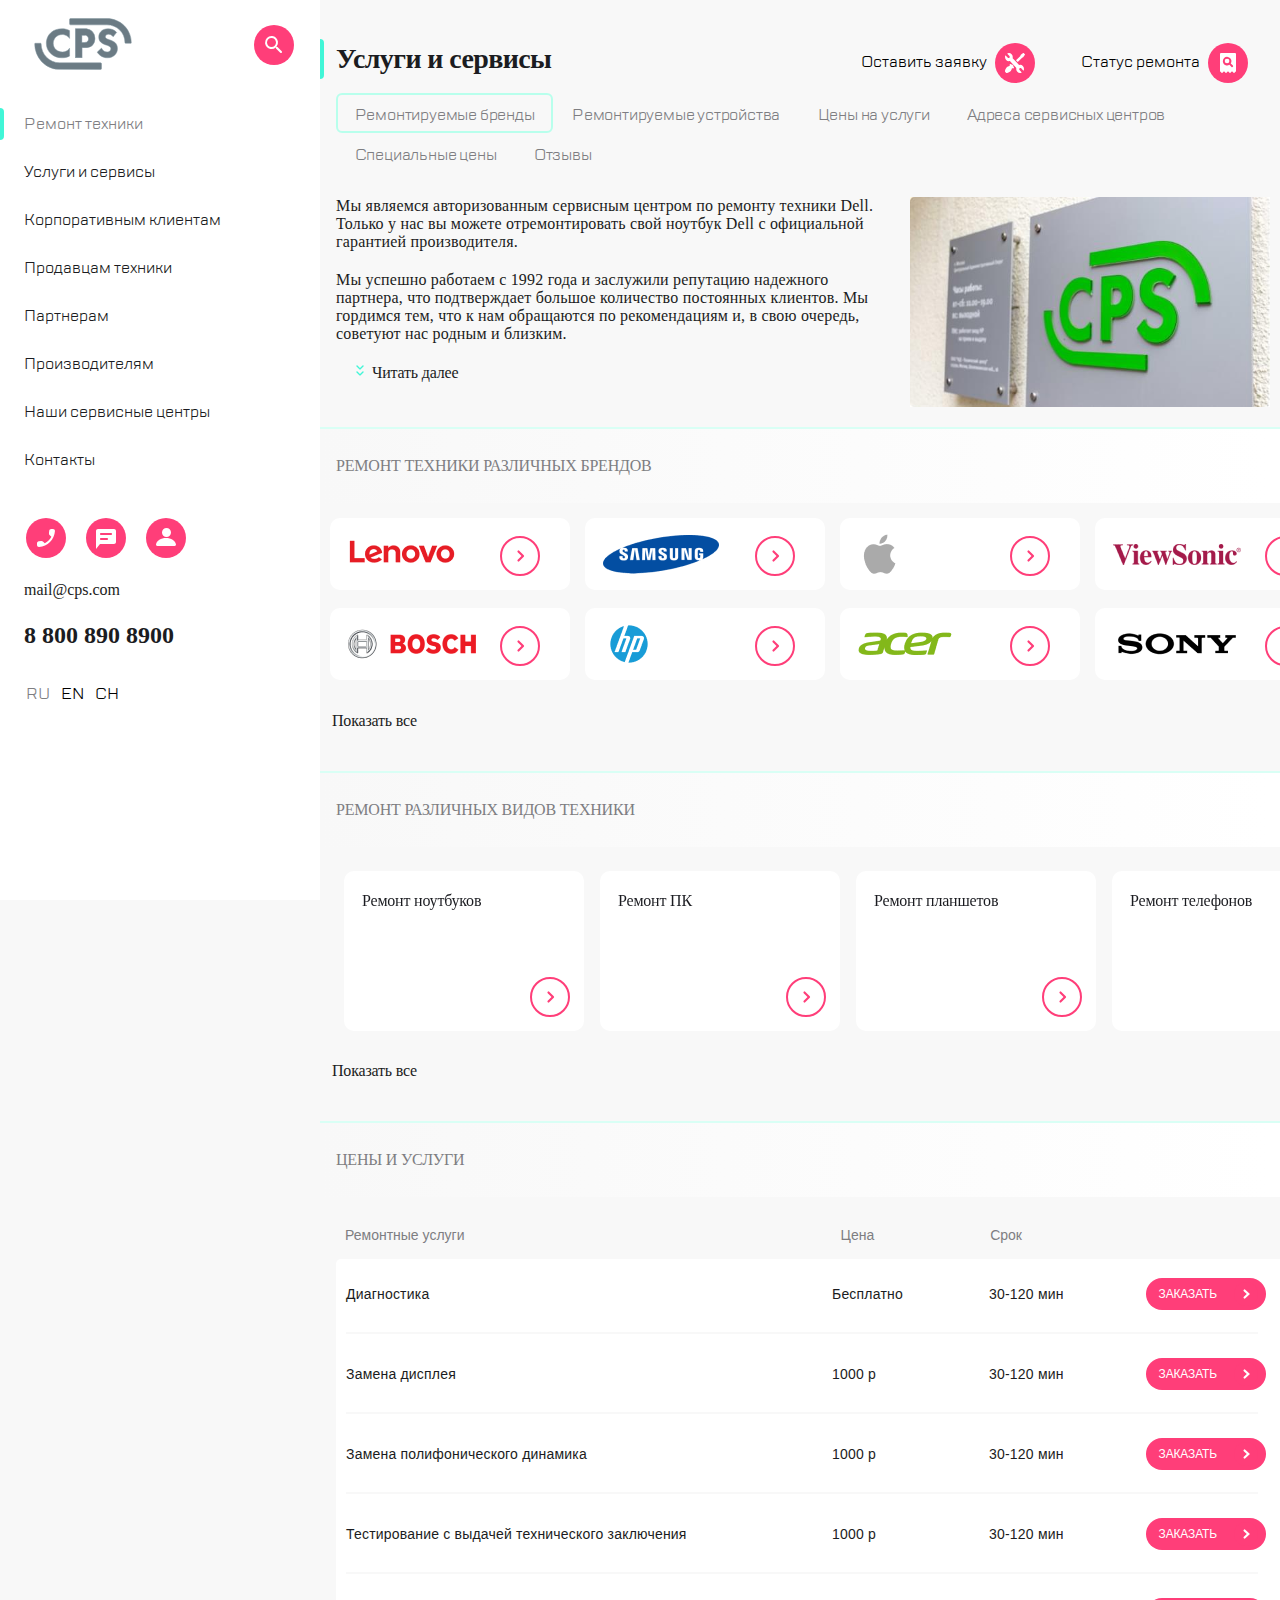
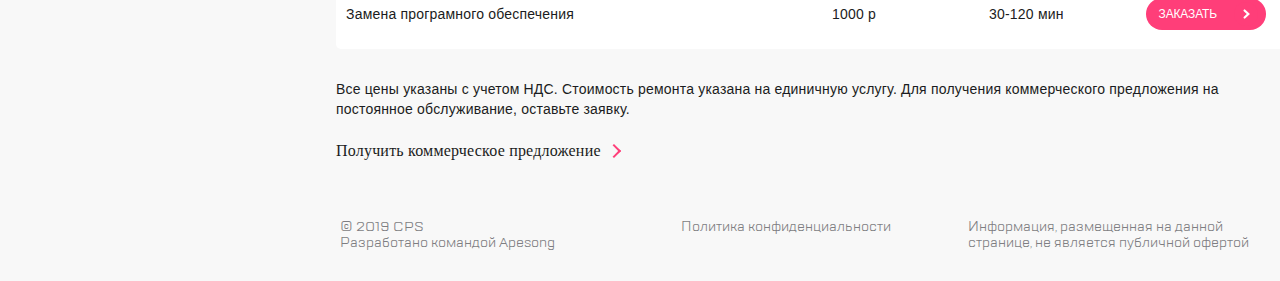
==== index.html @ bdbe5367 "Updates" ====
<!doctype html><html lang="ru"><head><meta charset="utf-8"><meta name="viewport" content="width=device-width,initial-scale=1"><meta name="keywords" content="dell, услуги, ремонт, диагностика, обслуживание, техники"><meta name="description" content="Услуги и сервисы: диагностика, ремонт техники"><link rel="icon" href="assets/Group.svg" type="image/svg+xml"><script src="https://cdn.jsdelivr.net/npm/swiper@11/swiper-bundle.min.js" defer="defer"></script><title>Услуги и сервисы</title><script defer="defer" src="main.394dd1195499c3e724dc.js"></script><link href="main.4eda3d813e7f2f672439.css" rel="stylesheet"></head><body class="body"><div class="transparent-back-BM"></div><div class="transparent-back-FB"></div><section id="burgerMenu" class="burger-menu"><nav class="menubar"><ul class="menubar__left"><li><button id="closeMenubar" class="menubar__close btn" href="#"><img src="assets/close.svg" alt="Кнопка закрыть"></button></li><li><a href="#"><img class="header__logo" src="assets/Group.svg" alt="Логотип компании"></a></li></ul><ul class="menubar__right"><li><button class="menubar__search btn" href="#"><img src="assets/search.svg" alt="Кнопка поиск"></button></li></ul></nav><nav class="nav"><ul class="nav__list"><li><a href="#" class="nav__link" alt="Ремонт техники">Ремонт техники</a></li><li><a href="#" class="nav__link" alt="Услуги и сервисы">Услуги и сервисы</a></li><li><a href="#" class="nav__link" alt="Корпоративным клиентам">Корпоративным клиентам</a></li><li><a href="#" class="nav__link" alt="Продавцам техники">Продавцам техники</a></li><li><a href="#" class="nav__link" alt="Партнерам">Партнерам</a></li><li><a href="#" class="nav__link" alt="Производителям">Производителям</a></li><li><a href="#" class="nav__link" alt="Наши сервисные центры">Наши сервисные центры</a></li><li><a href="#" class="nav__link" alt="Контакты">Контакты</a></li></ul></nav><ul class="button-contact"><li><button class="button-contact__call btn"><img src="assets/call.svg" alt="кнопка позвонить"></button></li><li><button class="button-contact__chat btn"><img src="assets/chat.svg" alt="кнопка чат"></button></li><li><button class="button-contact__profile btn"><img src="assets/profile.svg" alt="кнопка профиля"></button></li></ul><address class="contact"><a href="mailto:mail@cps.com" class="contact__email">mail@cps.com </a><a href="tel:88008908900" class="contact__phone">8 800 890 8900</a></address><div class="lang"><button class="lang__button">RU</button> <button class="lang__button">EN</button> <button class="lang__button">CH</button></div></section><header class="position"><section class="header"><nav class="header__left"><ul class="header__menu"><li><button id="openMenubar" class="button__burger btn"><img src="assets/burger.svg" alt="кнопка меню"></button></li><li><a href="#"><img class="header__logo" src="assets/Group.svg" alt="логотип компании"></a></li></ul></nav><nav class="header__right"><ul class="header__communication"><li><button class="button__call btn"><img src="assets/call.svg" alt="кнопка позвонить"></button></li><li><button class="button__chat btn"><img src="assets/chat.svg" alt="кнопка чат"></button></li><li><button class="button__profile btn"><img src="assets/profile.svg" alt="кнопка профиля"></button></li></ul><ul class="header__settings-search"><li><button class="button__repair btn"><img src="assets/repair.svg" alt="кнопка настройки"></button></li><li><button class="button__checkstatus btn"><img src="assets/checkstatus.svg" alt="кнопка поиска"></button></li></ul></nav></section></header><main><section class="services"><h1 class="services__title">Услуги и сервисы</h1><div class="services__application"><button class="services__repair btn">Оставить заявку <img src="assets/repair.svg" alt="кнопка оставить заявку"></button> <button class="services__checkstatus btn">Статус ремонта <img src="assets/checkstatus.svg" alt="кнопка Статус Ремонта"/></button></div></section><nav class="services__navigation"><ul class="services__type"><li class="services__navigation--item"><a class="services__navigation--href" href="#">Ремонтируемые бренды</a></li><li class="services__navigation--item"><a class="services__navigation--href" href="#">Ремонтируемые устройства</a></li><li class="services__navigation--item"><a class="services__navigation--href" href="#">Цены на услуги</a></li><li class="services__navigation--item"><a class="services__navigation--href" href="#">Адреса сервисных центров</a></li><li class="services__navigation--item"><a class="services__navigation--href" href="#">Специальные цены</a></li><li class="services__navigation--item"><a class="services__navigation--href" href="#">Отзывы</a></li></ul></nav><section class="content"><article class="content__text"><p class="content__text--1">Мы являемся авторизованным сервисным центром по ремонту техники Dell. Только у нас вы можете отремонтировать свой ноутбук Dell с официальной гарантией производителя.</p><p class="content__text--2">Мы успешно работаем с 1992 года и заслужили репутацию надежного партнера.</p><p class="content__text--3">Мы успешно работаем с 1992 года и заслужили репутацию надежного партнера, что подтверждает большое количество постоянных клиентов. Мы гордимся тем, что к нам обращаются по рекомендациям и, в свою очередь, советуют нас родным и близким.</p><p class="content__text--4">Наша команда состоит из высококвалифицированных специалистов, прошедших обучение в Dell и имеющих большой опыт работы с различными моделями ноутбуков. Мы используем только оригинальные запчасти и предоставляем гарантию на все виды ремонтных работ. Обратившись к нам, вы можете быть уверены в профессиональном и качественном ремонте вашего устройства.</p><button id="showBtn" class="content__button"><img class="content__button--img" src="assets/expand.svg" alt="#"><p class="content__button--text">Читать далее</p></button></article><img class="content__img" src="assets/MG_3223.jpg" width="320px" height="230px" alt="Логотип компании"></section><section class="brands mySwiper"><h2 class="section__title">Ремонт техники различных брендов</h2><ul class="swiper-wrapper brands-list"><li class="swiper-slide brands-list__item brands-1"><button class="brands__button"><img class="brands__img" src="assets/lenovo.png" alt="lenovo"></button></li><li class="swiper-slide brands-list__item brands-2"><button class="brands__button"><img class="brands__img" src="assets/samsung.png" alt="samsung"></button></li><li class="swiper-slide brands-list__item brands-3"><button class="brands__button"><img class="brands__img" src="assets/apple.png" alt="apple"></button></li><li class="swiper-slide brands-list__item brands-4"><button class="brands__button"><img class="brands__img" src="assets/vs.png" alt="ViewSonic"></button></li><li class="swiper-slide brands-list__item brands-5"><button class="brands__button"><img class="brands__img" src="assets/bosch.png" alt="bosch"></button></li><li class="swiper-slide brands-list__item brands-6"><button class="brands__button"><img class="brands__img" src="assets/xp.png" alt="xp"></button></li><li class="swiper-slide brands-list__item brands-7"><button class="brands__button"><img class="brands__img" src="assets/acer.png" alt="acer"></button></li><li class="swiper-slide brands-list__item brands-8"><button class="brands__button"><img class="brands__img" src="assets/sony.png" alt="sony"></button></li><li class="swiper-slide brands-list__item brands-9"><button class="brands__button"><img class="brands__img" src="assets/lenovo.png" alt="lenovo"></button></li><li class="swiper-slide brands-list__item brands-10"><button class="brands__button"><img class="brands__img" src="assets/samsung.png" alt="samsung"></button></li><li class="swiper-slide brands-list__item brands-11"><button class="brands__button"><img class="brands__img" src="assets/apple.png" alt="apple"></button></li></ul><div class="swiper-pagination"></div><button class="brands__show-button" id="showButton"><img class="brands__button--img" src="assets/expand.svg" alt=" "> <span class="brands__button--text">Показать все</span></button></section><section class="swiper mySwiper section-type"><h2 class="section__title">Ремонт различных видов техники</h2><ul class="swiper-wrapper section-type__container"><li class="swiper-slide section-type__botton type-1"><button class="type-button"><p class="type-button__text">Ремонт ноутбуков</p></button></li><li class="swiper-slide section-type__botton type-2"><button class="type-button"><p class="type-button__text">Ремонт ПК</p></button></li><li class="swiper-slide section-type__botton type-3"><button class="type-button"><p class="type-button__text">Ремонт планшетов</p></button></li><li class="swiper-slide section-type__botton type-4"><button class="type-button"><p class="type-button__text">Ремонт телефонов</p></button></li><li class="swiper-slide section-type__botton type-5"><button class="type-button"><p class="type-button__text">Ремонт клавиатур</p></button></li><li class="swiper-slide section-type__botton type-6"><button class="type-button"><p class="type-button__text">Ремонт джойстиков</p></button></li><li class="swiper-slide section-type__botton type-7"><button class="type-button"><p class="type-button__text">Ремонт мониторов</p></button></li><li class="swiper-slide section-type__botton type-8"><button class="type-button"><p class="type-button__text">Ремонт мышек</p></button></li><li class="swiper-slide section-type__botton type-9"><button class="type-button"><p class="type-button__text">Ремонт веб-камер</p></button></li></ul><div class="swiper-pagination"></div><button class="type-show__button" id="showButton"><img class="type-show__img" src="assets/expand.svg" alt=""/> <span class="type-show__text">Показать все</span></button></section><section class="section-price mySwiper"><h2 class="section__title">Цены и услуги</h2><ul class="section-price__hat"><li class="section-price__text">Ремонтные услуги</li><li class="section-price__text">Цена</li><li class="section-price__text">Срок</li></ul><nav class="swiper-wrapper section-price__service"><ul class="swiper-slide section-price__block"><li class="section-price__item"><span class="section-price__item--1">Ремонтные услуги</span> <span class="section-price__item--2">Диагностика</span></li><li class="section-price__item"><span class="section-price__item--1">Цена</span> <span class="section-price__item--2">Бесплатно</span></li><li class="section-price__item"><span class="section-price__item--1">Срок</span> <span class="section-price__item--2">30-120 мин</span></li><button class="section-price__button"><span class="section-price__button--text">Заказать</span> <img class="section-price__button--img" src="assets/goside.svg" alt=""></button></ul><ul class="swiper-slide section-price__block"><li class="section-price__item"><span class="section-price__item--1">Ремонтные услуги</span> <span class="section-price__item--2">Замена дисплея</span></li><li class="section-price__item"><span class="section-price__item--1">Цена</span> <span class="section-price__item--2">1000 р</span></li><li class="section-price__item"><span class="section-price__item--1">Срок</span> <span class="section-price__item--2">30-120 мин</span></li><button class="section-price__button"><span class="section-price__button--text">Заказать</span> <img class="section-price__button--img" src="assets/goside.svg" alt=""></button></ul><ul class="swiper-slide section-price__block"><li class="section-price__item"><span class="section-price__item--1">Ремонтные услуги</span> <span class="section-price__item--2">Замена полифонического динамика</span></li><li class="section-price__item"><span class="section-price__item--1">Цена</span> <span class="section-price__item--2">1000 р</span></li><li class="section-price__item"><span class="section-price__item--1">Срок</span> <span class="section-price__item--2">30-120 мин</span></li><button class="section-price__button"><span class="section-price__button--text">Заказать</span> <img class="section-price__button--img" src="assets/goside.svg" alt=""></button></ul><ul class="swiper-slide section-price__block"><li class="section-price__item"><span class="section-price__item--1">Ремонтные услуги</span> <span class="section-price__item--2">Тестирование с выдачей технического заключения</span></li><li class="section-price__item"><span class="section-price__item--1">Цена</span> <span class="section-price__item--2">1000 р</span></li><li class="section-price__item"><span class="section-price__item--1">Срок</span> <span class="section-price__item--2">30-120 мин</span></li><button class="section-price__button"><span class="section-price__button--text">Заказать</span> <img class="section-price__button--img" src="assets/goside.svg" alt=""></button></ul><ul class="swiper-slide section-price__block"><li class="section-price__item"><span class="section-price__item--1">Ремонтные услуги</span> <span class="section-price__item--2">Замена програмного обеспечения</span></li><li class="section-price__item"><span class="section-price__item--1">Цена</span> <span class="section-price__item--2">1000 р</span></li><li class="section-price__item"><span class="section-price__item--1">Срок</span> <span class="section-price__item--2">30-120 мин</span></li><button class="section-price__button"><span class="section-price__button--text">Заказать</span> <img class="section-price__button--img" src="assets/goside.svg" alt=""></button></ul></nav><ul class="section-price__information"><li><p class="section-price__information--text">Все цены указаны с учетом НДС. Стоимость ремонта указана на единичную услугу. Для получения коммерческого предложения на постоянное обслуживание, оставьте заявку.</p></li><li><a href="#" class="section-price__special">Получить коммерческое предложение</a></li></ul></section></main><footer class="footer"><ul class="footer__text"><li class="footer__text--1"><p>© 2019 CPS</p><p>Разработано командой Apesong</p></li><li class="footer__text--2"><p>Политика конфиденциальности</p></li><li class="footer__text--3"><p>Информация, размещенная на данной странице, не является публичной офертой</p></li></ul></footer><aside class="feedback"><div class="feedback__connection"><button class="feedback__connection--close btn"><img class="feedback__connection--img" src="assets/close.svg" alt="back"></button><p class="feedback__connection--text">Обратная связь</p></div><form class="feedback__form" action="#" method="post" enctype="multipart/form-data"><input class="feedback__form--name" placeholder="Имя" name="username" alt="Заполнить имя"/> <input class="feedback__form--phone" placeholder="Телефон" name="userphone" type="tel" alt="Заполнить телефон"/> <input class="feedback__form--email" placeholder="Электронная почта" name="email" type="email" alt="Заполнить электронную почту"/> <textarea class="feedback__form--message" placeholder="Сообщение" name="text" alt="Сообщение"></textarea></form><div class="feedback__send"><p class="feedback__send--text">Нажимая "отправить", вы даете согласие на <span class="feedback__send--text-pink">обработку персональных данных </span>и соглашаетесь с нашей <span class="feedback__send--text--pink">политикой конфиденциальности</span></p><button class="feedback__send--button"><p class="feedback__send--button-text">Отправить</p></button></div></aside><aside class="feedback-call"><div class="feedback-call__connection"><button class="feedback-call__close btn"><img class="feedback-call__connection--img" src="assets/close.svg" alt="back"></button><p class="feedback-call__connection--text">Заказать звонок</p></div><form class="feedback-call__form" action="#" method="post" enctype="multipart/form-data"><input class="feedback-call__form--phone" placeholder="Телефон" name="userphone" type="tel" alt="Заполнить телефон"/></form><div class="feedback-call__send"><p class="feedback-call__send--text">Нажимая "отправить", вы даете согласие на <span class="feedback-call__send--text-pink">обработку персональных данных </span>и соглашаетесь с нашей <span class="feedback-call__send--text-pink">политикой конфиденциальности</span></p><button class="feedback-call__send--button"><p class="feedback-call__send--button-text">Отправить</p></button></div></aside></body></html>
---- main.4eda3d813e7f2f672439.css ----
@import url(https://cdn.jsdelivr.net/npm/swiper@11/swiper-bundle.min.css);
/*! normalize.css v8.0.1 | MIT License | github.com/necolas/normalize.css */html{line-height:1.15;-webkit-text-size-adjust:100%}body{margin:0}main{display:block}h1{font-size:2em;margin:.67em 0}hr{box-sizing:content-box;height:0;overflow:visible}pre{font-family:monospace,monospace;font-size:1em}a{background-color:transparent}abbr[title]{border-bottom:none;text-decoration:underline;text-decoration:underline;-webkit-text-decoration:underline dotted;text-decoration:underline dotted}b,strong{font-weight:bolder}code,kbd,samp{font-family:monospace,monospace;font-size:1em}small{font-size:80%}sub,sup{font-size:75%;line-height:0;position:relative;vertical-align:baseline}sub{bottom:-0.25em}sup{top:-0.5em}img{border-style:none}button,input,optgroup,select,textarea{font-family:inherit;font-size:100%;line-height:1.15;margin:0}button,input{overflow:visible}button,select{text-transform:none}button,[type=button],[type=reset],[type=submit] button::-moz-focus-inner,[type=button]::-moz-focus-inner,[type=reset]::-moz-focus-inner,[type=submit]::-moz-focus-inner{border-style:none;padding:0}button:-moz-focusring,[type=button]:-moz-focusring,[type=reset]:-moz-focusring,[type=submit]:-moz-focusring{outline:1px dotted ButtonText}fieldset{padding:.35em .75em .625em}legend{box-sizing:border-box;color:inherit;display:table;max-width:100%;padding:0;white-space:normal}progress{vertical-align:baseline}textarea{overflow:auto}[type=checkbox],[type=radio]{box-sizing:border-box;padding:0}[type=number]::-webkit-inner-spin-button,[type=number]::-webkit-outer-spin-button{height:auto}[type=search]{outline-offset:-2px}[type=search]::-webkit-search-decoration{-webkit-appearance:none}::-webkit-file-upload-button{-webkit-appearance:button;font:inherit}details{display:block}summary{display:list-item}template{display:none}[hidden]{display:none}.swiper-pagination-bullets,.swiper-pagination-horizontal{top:180px !important}.swiper-slide{width:240px}.swiper-pagination-bullet{background-color:#ddd}.swiper-pagination-bullet-active{background-color:#b5b6bc}.swiper-horizontal{touch-action:pan-y;overflow:hidden}@media(min-width: 768px){.swiper-pagination{display:none}}@media(min-width: 1120px){.swiper-pagination{display:none}}@font-face{font-family:"TT Lakes Bold";src:local("TT Lakes Bold"),url(fonts/TTLakes-Bold.woff) format("woff"),url(fonts/TTLakes-Bold.eot) format("embedded-opentype"),url(fonts/TTLakes-Bold.ttf) format("ttf")}@font-face{font-family:"TT Lakes Regular";src:local("TT Lakes Regular"),url(fonts/TTLakes-Regular.woff) format("woff"),url(fonts/TTLakes-Regular.eot) format("embedded-opentype"),url(fonts/TTLakes-Regular.ttf) format("ttf")}@font-face{font-family:"TT Lakes Medium";src:local("TT Lakes Medium"),url(fonts/TTLakes-Medium.woff) format("woff"),url(fonts/TTLakes-Medium.eot) format("embedded-opentype"),url(fonts/TTLakes-Medium.ttf) format("ttf")}body{max-width:1440px;margin:0 auto;background-color:#f8f8f8}body button{background-color:rgba(0,0,0,0);border-color:rgba(0,0,0,0)}body main{min-width:320px;max-width:1120px}@media(min-width: 1120px){body main{margin:0 0 0 320px}}body .section__title{font-family:"TT Lakes";text-transform:uppercase;color:#7e7e82;font-size:16px;font-weight:normal;line-height:24px;letter-spacing:-0.2px;background:linear-gradient(90deg, #F8F8F8 0%, #FFFFFF 98.61%);padding:25px 16px;border-top:2px solid #d9fff5}body .btn:hover{transform:translateY(1px) translateX(-1px);transition:.15s}body .btn:active{transform:translateY(-1px) translateX(1px);transition:.15s}*{margin:0;padding:0;box-sizing:border-box;font-family:"TT Lakes Regular",sans-serif;font-style:normal;list-style-type:none;list-style:none;-webkit-text-decoration:none;text-decoration:none}.transparent-back-BM{display:none;position:fixed;width:100%;height:100%;background-color:#fff;opacity:.9;z-index:3}.transparent-back-FB{display:none;position:fixed;width:100%;height:100%;background-color:#fff;opacity:.9;z-index:5}.feedback{display:none}.feedback-call{display:none}.content__button--img.rotate{transform:rotate(180deg)}.slide-up{animation:slideUp .5s ease-in-out}@keyframes slideUp{from{opacity:0;transform:translateY(20px)}to{opacity:1;transform:translateY(0)}}.open-menu{animation:openMenu .8s ease-in-out}@keyframes openMenu{from{opacity:0}to{opacity:1}}.menu-back__open{animation:menuBackOpen .8s ease-in-out}@keyframes menuBackOpen{from{opacity:0}to{opacity:.9}}.header{display:flex;justify-content:space-between;height:88px;background-color:#fff;border-bottom:#d9fff5 1px}.header__left{display:flex;justify-content:start}.header__menu{display:flex;gap:16px;align-items:center;padding-left:16px}.header__menu::after{content:"";height:32px;border:2px #eaeaea solid}.header__logo:hover{transform:translateY(1px) translateX(-1px);transition:.15s}.header__right{display:flex;justify-content:end}.header__communication{display:none}.header__settings-search{display:flex;align-items:center;gap:16px;padding-right:16px}@media(min-width: 768px){.header__menu{padding-left:0px;gap:42px;margin-left:24px}.header__menu::after{content:"";margin-left:-160px;height:32px;border:2px #eaeaea solid}.header__right{gap:40px}.header__communication{display:flex;align-items:center;gap:16px}.header__settings-search{padding-right:24px;gap:16px;margin-right:24px}.header__settings-search::before{content:"";margin-right:20px;height:32px;border:2px #eaeaea solid}}@media(min-width: 1120px){.header{display:none}}.burger-menu{position:fixed;background-color:#fff;height:100%;overflow-y:scroll;overflow-x:hidden;scrollbar-width:none;box-shadow:16px 0px 52px 0px rgba(14,24,80,.2),-2px 0px 4px 0px rgba(69,79,126,.02);z-index:4}.menubar{display:flex;justify-content:space-between;min-width:240px;max-width:320px;padding-bottom:10px}.menubar__left{display:flex;gap:10px;margin-left:24px;padding-top:18px}.menubar__close{padding-top:5px}.menubar__right{padding-top:23px;padding-right:24px}.nav{width:320px;font-weight:500;font-size:16px;line-height:24px;color:#1b1c21;padding-top:5%}.nav__list li{padding:12px 24px}.nav__list li:first-child{background:url(assets/highlight_aside.svg) no-repeat left}.nav__list li:first-child .nav__link{color:#7e7e82}.nav__link{color:#1b1c21}.nav__link:hover{color:#7e7e82}.button-contact{display:flex;gap:16px;margin-left:24px;margin-top:10%}.contact{display:flex;flex-direction:column;font-weight:500;padding:16px 24px 0}.contact__email{font-family:"TT Lakes";font-size:16px;font-style:normal;color:#1b1c21}.contact__phone{font-family:"TT Lakes";font-size:24px;font-weight:700;font-style:normal;color:#1b1c21;line-height:32px;padding-top:20px}.lang{display:flex;gap:7px;margin-left:24px;padding-top:10%}.lang__button{font-weight:500}.lang__button:hover{color:#7e7e82}.lang__button:first-child{color:#7e7e82}@media(max-width: 1120px){.burger-menu{display:none}}@media(min-width: 1120px){.burger-menu{display:block !important;position:fixed;box-shadow:none;overflow-y:scroll;overflow-x:hidden;scrollbar-width:none}.menubar__close{display:none}}.services__title{position:relative;margin:0;color:#1b1c21;font-family:"TT Lakes";font-size:28px;font-style:normal;font-weight:700;line-height:40px;letter-spacing:-0.6px;padding:24px 16px 0 16px}.services__title::before{content:"";position:absolute;height:40px;width:4px;left:0;background-color:#41f6d7;border-radius:0px 10px 10px 0px}.services__application{display:none}.services__navigation{margin:0 16px 0 16px}.services__navigation--item{height:40px;border:2px solid rgba(0,0,0,0);white-space:nowrap}.services__navigation--item:first-child{background-color:#f8f8f8;border-radius:6px;border-color:#b8ffec}.services__navigation--href{display:inline-block;font-size:16px;font-style:normal;font-weight:500;line-height:24px;letter-spacing:-0.2px;color:#7e7e82;vertical-align:middle;background:none;border:none;cursor:pointer;padding:8px 16.67px 8px 16.67px;margin:0;flex-shrink:0;white-space:nowrap}.services__navigation--href:hover{color:#1b1c21;-webkit-text-decoration:underline;text-decoration:underline}.services__type{display:flex;overflow-x:scroll;overflow-y:hidden;padding:0;margin:0}@media(min-width: 1120px){.services{display:flex;justify-content:space-between;align-items:center;padding-top:15px;padding-bottom:8px}.services__title{margin-bottom:30px;height:40px}.services__application{display:flex;width:auto;height:40px;margin-right:30px;margin-top:25px;gap:42px}.services__type{flex-wrap:wrap;overflow-x:hidden}.services__repair,.services__checkstatus{display:flex;align-items:center;gap:8px}.services__repair:hover{transform:translateY(1px);transition:.1s;color:#7e7e82}.services__checkstatus:hover{transform:translateY(1px);transition:.1s;color:#7e7e82}.services--3{display:flex;padding-top:20px}.services__img{width:532px;height:307px}}.content{display:flex;flex-direction:column;margin-top:24px}.content__text{display:flex;flex-direction:column;margin:0px 16px 0 16px}.content__text--1,.content__text--2,.content__text--3,.content__text--4{color:#1b1c21;font-family:TT Lakes;font-style:normal;font-weight:400;line-height:18px;letter-spacing:.2px;margin:0}.content__text--2,.content__text--3,.content__text--4{display:none;padding-top:20px}.content__button{display:flex;justify-content:flex-start;align-items:center;width:140px;margin-left:10px}.content__button:hover{transform:translateY(1px);transition:.1s}.content__button--img.rotate{width:24px;height:24px;flex-shrink:0;margin:16px 8px 12px 0;transition:.5s}.content__button--text{color:#1b1c21;font-family:TT Lakes;font-size:16px;font-style:normal;font-weight:500;line-height:24px;letter-spacing:-0.2px;background:none;border:none;margin:16px 0 10px 0;cursor:pointer}.content__button--text:hover{color:#7e7e82}.content__img{display:flex;align-self:center;padding-bottom:20px}@media(min-width: 768px){.content{display:flex;flex-direction:row}.content__text--2{display:flex;padding-top:20px}.content__img{width:360px;height:230px;margin-top:0;margin-bottom:auto}}@media(min-width: 1120px){.content__text--2{display:none}.content__text--3{display:flex;padding-top:20px}}.content__img{margin-right:10px}.brands{position:relative;min-width:320px;min-height:180px;overflow-y:scroll !important;overflow-x:hidden;scrollbar-width:none}.brands-list{margin-top:20px;margin-left:10px}.brands__item{position:relative;background-color:#fff;width:240px;height:72px;border-radius:5px}.brands__button{position:relative;background-color:#fff;width:240px;height:72px;border-radius:10px}.brands__button::before{content:" ";position:absolute;background:url(assets/go.svg);background-repeat:no-repeat;padding:20px;top:16px;left:168px}.brands__button:hover{background:linear-gradient(rgb(255, 255, 255), rgb(240, 240, 240));border:.5px solid #7e7e82;transition:.15s}.brands__button:active{transform:scale(0.95);box-shadow:30px 4px 25px rgba(255,0,130,.2)}.brands__img{display:flex;padding-left:16px}.brands__img:active{transform:translateY(1px);transition:.1s}.brands__show-button{display:none}@media(min-width: 768px){.brands__title{padding:30px 24px}.brands-list{display:grid;grid-template-columns:repeat(3, 1fr);justify-items:center;grid-gap:16px;gap:16px;margin-top:15px}.brands__show-button{display:flex;width:134px;height:24px;margin-left:10px;margin-top:24px;padding-bottom:60px}.brands__show-button:hover{transform:translateY(1px);transition:.1s}.brands__button--text{color:#1b1c21;font-family:TT Lakes;font-size:16px;font-style:normal;font-weight:500;line-height:24px;letter-spacing:-0.2px;background:none;border:none;cursor:pointer}.brands__button--text:hover{color:#7e7e82}.brands-7,.brands-8,.brands-9,.brands-10,.brands-11{display:none}}@media(min-width: 1120px){.brands-list{display:grid;grid-template-columns:repeat(4, 1fr);grid-gap:16px 15px;gap:16px 15px}.brands-7,.brands-8{display:block}}.section-type{min-height:200px}.section-type__container{position:relative;gap:16px;width:240px;height:auto;margin-top:16px;margin-bottom:16px;border-radius:10px}.type-button{position:relative;background-color:#fff;width:240px;height:160px;border-radius:10px}.type-button:hover{background:linear-gradient(rgb(255, 255, 255), rgb(240, 240, 240));border:.5px solid #7e7e82;transition:.15s}.type-button:active{transform:scale(0.95);box-shadow:0 2px 25px rgba(255,0,130,.2)}.type-button__text{position:absolute;font-family:TT Lakes;color:#1b1c21;font-size:16px;line-height:24px;letter-spacing:-0.2px;top:16px;left:16px}.type-button::before{content:" ";position:absolute;background:url(assets/go.svg);background-repeat:no-repeat;padding:30px;top:104px;left:184px}.type-show__button{display:none}@media(min-width: 768px){.type-4,.type-5,.type-6,.type-7,.type-8,.type-9{display:none}.section-type__container{display:grid;grid-template-columns:repeat(3, 1fr);width:100%;margin-top:24px;margin-left:24px}.type-show__button{display:flex;width:134px;height:24px;margin-left:10px;margin-top:24px;padding-bottom:60px}.type-show__button:hover{transform:translateY(1px);transition:.1s}.type-show__text{color:#1b1c21;font-family:"TT Lakes";font-size:16px;font-style:normal;font-weight:500;line-height:24px;letter-spacing:-0.2px;background:none;border:none;cursor:pointer}.type-show__text:hover{color:#7e7e82}}@media(min-width: 1120px){.type-4{display:block}.section-type__container{display:grid;grid-template-columns:repeat(4, 1fr);width:100%;margin-top:24px;margin-left:24px}}.section-price__hat{display:none}.section-price__service{display:flex;gap:10px;margin-top:16px;margin-left:16px;margin-bottom:20px}.section-price__block{display:flex;flex-direction:column;gap:16px;background-color:#fff;width:260px;height:200px;padding:10px;border-radius:8px}.section-price__item{display:flex;flex-direction:column}.section-price__item--1{font-family:"TT Lakes",sans-serif;color:#7e7e82;font-size:14px;line-height:16px;letter-spacing:-0.15px}.section-price__item--2{font-family:"TT Lakes",sans-serif;color:#1b1c21;font-size:14px;line-height:18px;letter-spacing:.2px}.section-price__button{display:flex;justify-content:space-around;position:relative;background-color:#ff3e79;width:120px;height:32px;bottom:16px;left:90px;border-radius:20px}.section-price__button:hover{transition:.5s;transform:scale(0.95);box-shadow:0 2px 25px rgba(255,0,130,.2)}.section-price__button--text{font-family:"TT Lakes",sans-serif;text-transform:uppercase;color:#fff;font-size:12px;line-height:24px;letter-spacing:-0.15px;width:67px;padding-bottom:2px}.section-price__button--img{padding-bottom:2px}.section-price__information{padding:10px 16px}.section-price__information--text{font-family:"TT Lakes",sans-serif;color:#1b1c21;font-size:14px;line-height:20px;letter-spacing:.2px;margin-bottom:20px}.section-price__special{font-family:"TT Lakes",Bold;color:#1b1c21;font-size:16px;line-height:24px;letter-spacing:.2px}.section-price__special:hover{transition:.5s;font-size:17px;color:#7e7e82;padding-left:5px}.section-price__special:active{transition:.5s;font-size:16px;color:#7e7e82;padding-left:-5px}.section-price__special::after{content:"";display:inline-block;position:relative;border:solid #ff3e79;border-width:0 2px 2px 0;padding:4px;rotate:-45deg;left:8px}@media(min-width: 768px){.section-price__item--1{display:none}.section-price__hat{display:grid;grid-template-columns:53% 16% 15%;max-width:1090px;padding:30px 0 0 25px}.section-price__text{font-family:"TT Lakes",sans-serif;color:#7e7e82;font-size:14px;line-height:16px}.section-price__service{display:grid;grid-template-rows:repeat(5, 1fr);background:#fff;max-width:1090px;min-height:324px;border-radius:5px}.section-price__block{display:grid;grid-template-columns:50% 15% 15% 20%;width:100%;height:70px}.section-price__block ::before{content:"";position:absolute;bottom:-5px;left:10px;width:95%;height:2px;background-color:#f8f8f8}.section-price__item{display:flex;flex-direction:row;justify-content:space-between}.section-price__item--2{display:flex;border-radius:0;align-self:center}.section-price__button{position:static;align-items:end;align-self:center}}.footer{display:flex;justify-content:center;align-items:center;padding-top:30px;padding-bottom:30px}.footer__text{font-size:14px;line-height:16px;color:#7e7e82}.footer__text--1{text-align:center;max-width:218px;max-height:32px}.footer__text--2{margin-top:16px;text-align:center;max-width:214px;max-height:16px}.footer__text--3{margin-top:16px;margin-left:-45px;text-align:center;max-width:312px;max-height:32px}@media(min-width: 768px){.footer{padding-bottom:30px;margin-left:15px}.footer__text{display:flex;justify-content:space-between;gap:20px;text-align:left;width:100%}.footer__text--1{width:300px;text-align:left}.footer__text--3{text-align:left}}@media(min-width: 1120px){.footer{padding-bottom:30px;margin-left:340px}.footer__text{display:flex;justify-content:space-between;flex-wrap:wrap;gap:20px;align-items:baseline;text-align:left;width:100%}.footer__text--1{width:300px;text-align:left}.footer__text--2{text-align:left}.footer__text--2{text-align:left}}.feedback{position:fixed;width:320px;height:100%;top:0;left:auto;right:0;overflow-y:scroll;overflow-x:hidden;scrollbar-width:none;background:#fff;box-shadow:-44px 5px 41px -4px rgba(41,42,43,.2);z-index:6}.feedback__connection{margin:24px 16px}.feedback__connection--img{margin-top:10px}.feedback__connection--text{color:#1b1c21;font-family:"TT Lakes",sans-serif;font-size:28px;font-style:normal;font-weight:700;line-height:40px;letter-spacing:-0.6px;padding:24px 12px 0 12px}.feedback__connection--text::before{content:"";position:absolute;height:40px;width:4px;left:0;background-color:#41f6d7;border-radius:0px 10px 10px 0px}.feedback__form{display:flex;flex-direction:column;gap:10px;margin:16px}.feedback__form--name{width:99%;height:48px;border:1px solid #eaeaea;border-radius:10px;padding-left:10px}.feedback__form--name:hover{transition:.2s;border:2px solid #41f6d7}.feedback__form--phone{width:99%;height:48px;border:1px solid #eaeaea;border-radius:10px;padding-left:10px}.feedback__form--phone:hover{transition:.2s;border:2px solid #41f6d7}.feedback__form--email{width:99%;height:48px;border:1px solid #eaeaea;border-radius:10px;padding-left:10px}.feedback__form--email:hover{transition:.2s;border:2px solid #41f6d7}.feedback__form--message{width:99%;height:188px;border:1px solid #eaeaea;border-radius:10px;padding:10px 10px}.feedback__form--message:hover{transition:.2s;border:2px solid #41f6d7}.feedback__send{margin-left:16px;text-align:left}.feedback__send--text{padding-bottom:89px;font-family:"TT Lakes",sans-serif;size:14px;height:16px;color:#7e7e82}.feedback__send--text-pink{color:#ff3e79}.feedback__send--button{display:flex;align-items:center;margin-left:auto;margin-right:16px;background-color:#ff3e79;width:136px;height:32px;border-radius:20px}.feedback__send--button:hover{transition:.5s;transform:scale(0.95);box-shadow:0 2px 25px rgba(255,0,130,.2)}.feedback__send--button-text{font-family:"TT Lakes",sans-serif;position:relative;text-transform:uppercase;color:#fff;font-size:12px;line-height:24px;letter-spacing:-0.15px;width:67px;left:12px;top:0px}.feedback__send--button-text::after{content:"";position:absolute;border-color:#fff;border-style:solid;border-width:0em .2em .2em 0em;height:.5em;top:1.7em;left:7.8em;margin-top:-1em;transform:rotate(-45deg);width:.5em}@media(min-width: 1120px){.feedback{width:440px;height:100%}.feedback__connection{display:flex;align-items:center;margin-top:0;margin-left:-4em}.feedback__connection--close{position:fixed;width:40px;height:40px;top:10px;z-index:8}.feedback__connection--text{margin-left:65px}.feedback__connection--text::before{content:"";position:absolute;height:40px;width:4px;right:15.6em;left:auto;background-color:#41f6d7;border-radius:0px 10px 10px 0px}.feedback__form{padding-left:32px}.feedback__send{padding-left:32px}}.feedback-call{position:fixed;width:320px;height:100%;top:0;left:auto;right:0;background:#fff;box-shadow:-44px 5px 41px -4px rgba(41,42,43,.2);z-index:6}.feedback-call__connection{margin:24px 16px}.feedback-call__connection--img{margin-top:10px}.feedback-call__connection--text{color:#1b1c21;font-family:"TT Lakes",sans-serif;font-size:28px;font-style:normal;font-weight:700;line-height:40px;letter-spacing:-0.6px;padding:24px 12px 0 12px}.feedback-call__connection--text::before{content:"";position:absolute;height:40px;width:4px;left:0;background-color:#41f6d7;border-radius:0px 10px 10px 0px}.feedback-call__form{margin:16px}.feedback-call__form--phone{width:99%;height:48px;border:1px solid #eaeaea;border-radius:10px;padding-left:10px}.feedback-call__form--phone:hover{transition:.2s;border:2px solid #41f6d7}.feedback-call__send{margin-left:16px;text-align:left}.feedback-call__send--text{padding-bottom:89px;font-family:"TT Lakes",sans-serif;size:14px;height:16px;color:#7e7e82}.feedback-call__send--text-pink{color:#ff3e79}.feedback-call__send--button{display:flex;align-items:center;margin-left:auto;margin-right:16px;background-color:#ff3e79;width:136px;height:32px;border-radius:20px}.feedback-call__send--button:hover{transition:.5s;transform:scale(0.95);box-shadow:0 2px 25px rgba(255,0,130,.2)}.feedback-call__send--button-text{font-family:"TT Lakes",sans-serif;position:relative;text-transform:uppercase;color:#fff;font-size:12px;line-height:24px;letter-spacing:-0.15px;width:67px;left:12px;top:0px}.feedback-call__send--button-text::after{content:"";position:absolute;border-color:#fff;border-style:solid;border-width:0em .2em .2em 0em;height:.5em;top:1.7em;left:7.8em;margin-top:-1em;transform:rotate(-45deg);width:.5em}@media(min-width: 1120px){.feedback-call{width:440px;height:100%}.feedback-call__connection{display:flex;align-items:center;margin-top:0;margin-left:-4em}.feedback-call__connection--img{margin-top:20px;padding-right:30px}.feedback-call__connection--text::before{content:"";position:absolute;height:40px;width:4px;right:15.6em;left:auto;background-color:#41f6d7;border-radius:0px 10px 10px 0px}.feedback-call__form{padding-left:32px}.feedback-call__send{padding-left:32px}}
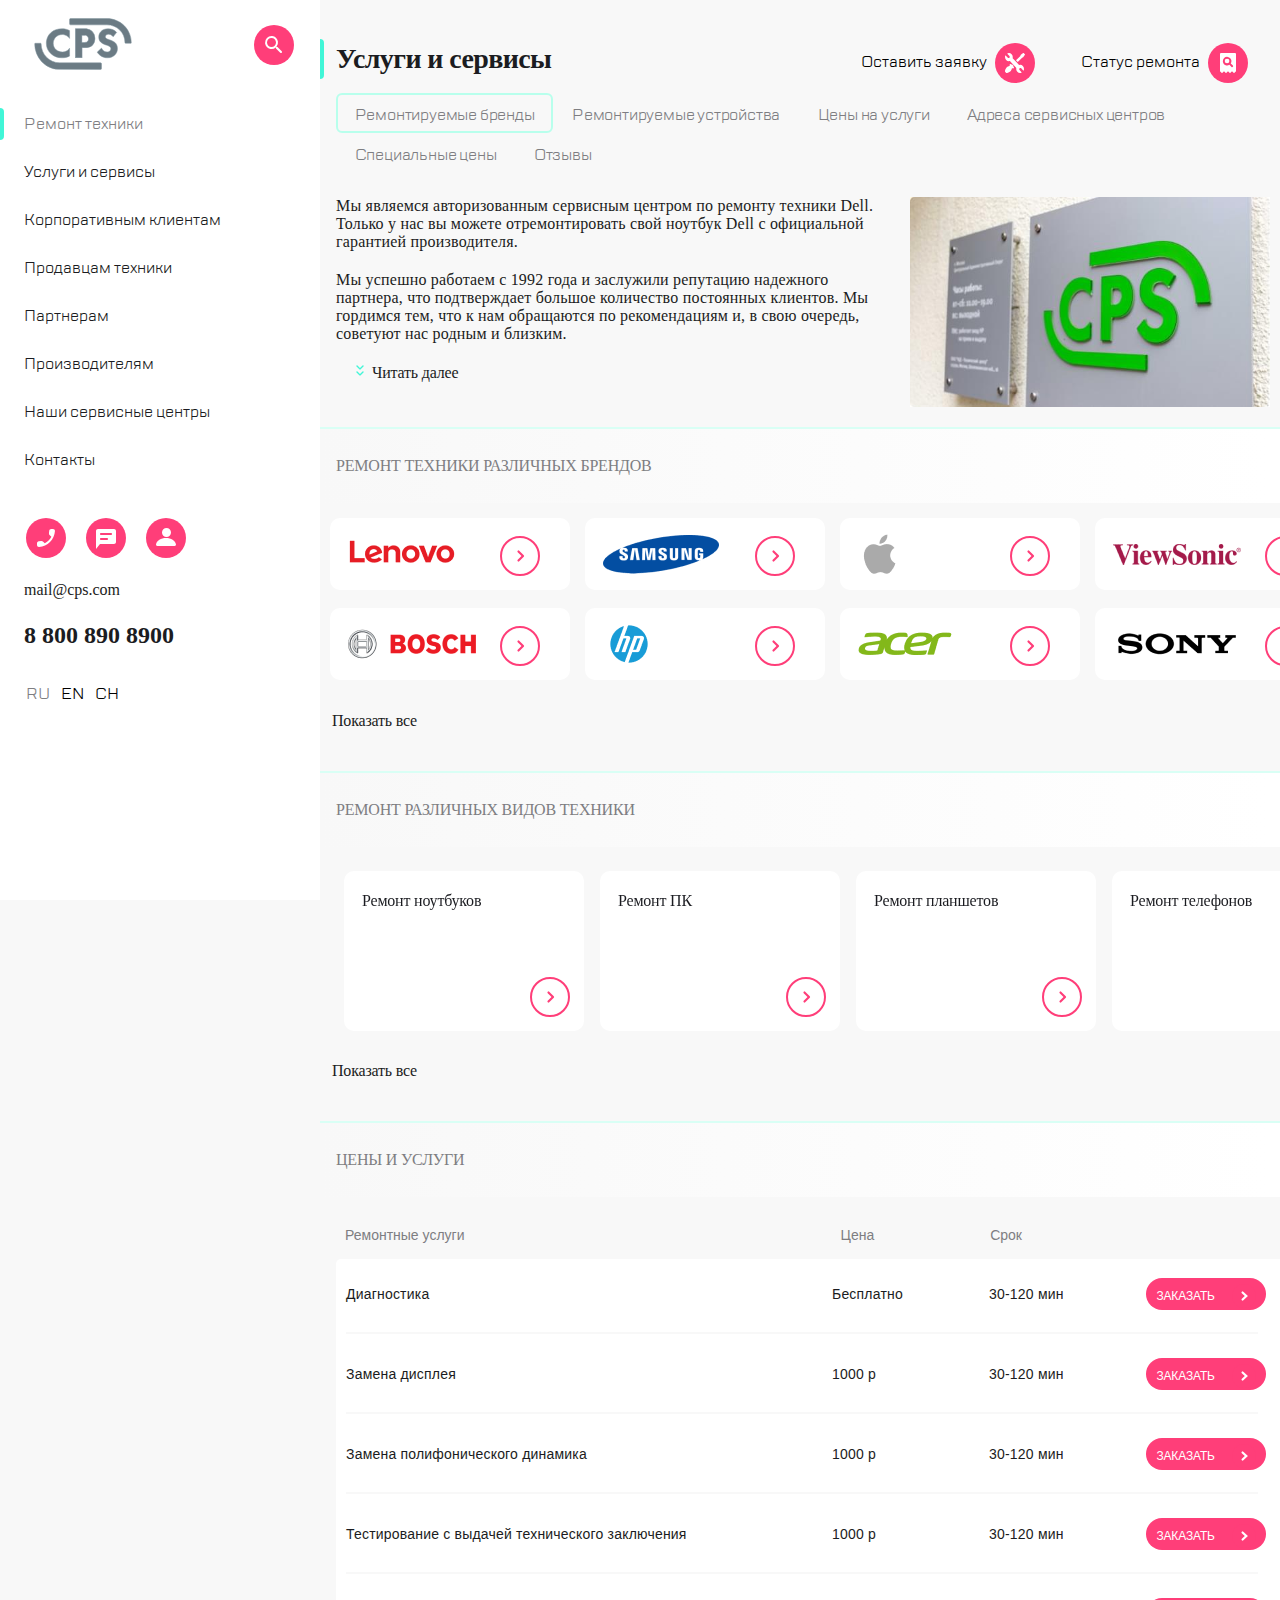
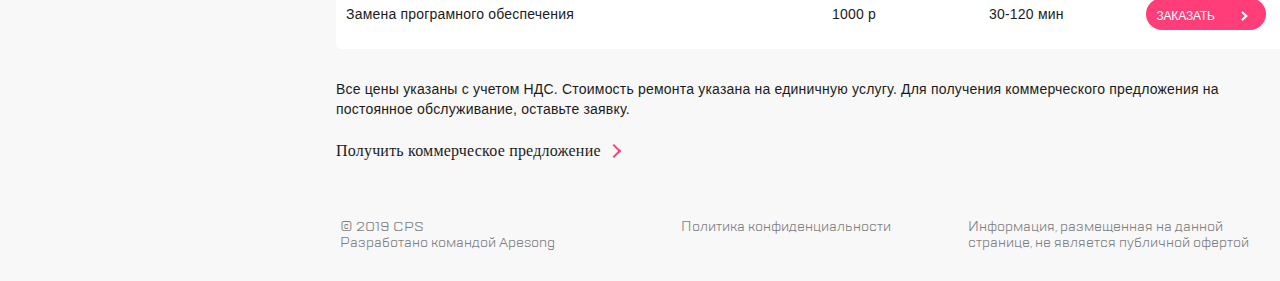
==== commit 04a34968: "Updates" ====
--- a/index.html
+++ b/index.html
@@ -1 +1 @@
-<!doctype html><html lang="ru"><head><meta charset="utf-8"><meta name="viewport" content="width=device-width,initial-scale=1"><meta name="keywords" content="dell, услуги, ремонт, диагностика, обслуживание, техники"><meta name="description" content="Услуги и сервисы: диагностика, ремонт техники"><link rel="icon" href="assets/Group.svg" type="image/svg+xml"><script src="https://cdn.jsdelivr.net/npm/swiper@11/swiper-bundle.min.js" defer="defer"></script><title>Услуги и сервисы</title><script defer="defer" src="main.394dd1195499c3e724dc.js"></script><link href="main.4eda3d813e7f2f672439.css" rel="stylesheet"></head><body class="body"><div class="transparent-back-BM"></div><div class="transparent-back-FB"></div><section id="burgerMenu" class="burger-menu"><nav class="menubar"><ul class="menubar__left"><li><button id="closeMenubar" class="menubar__close btn" href="#"><img src="assets/close.svg" alt="Кнопка закрыть"></button></li><li><a href="#"><img class="header__logo" src="assets/Group.svg" alt="Логотип компании"></a></li></ul><ul class="menubar__right"><li><button class="menubar__search btn" href="#"><img src="assets/search.svg" alt="Кнопка поиск"></button></li></ul></nav><nav class="nav"><ul class="nav__list"><li><a href="#" class="nav__link" alt="Ремонт техники">Ремонт техники</a></li><li><a href="#" class="nav__link" alt="Услуги и сервисы">Услуги и сервисы</a></li><li><a href="#" class="nav__link" alt="Корпоративным клиентам">Корпоративным клиентам</a></li><li><a href="#" class="nav__link" alt="Продавцам техники">Продавцам техники</a></li><li><a href="#" class="nav__link" alt="Партнерам">Партнерам</a></li><li><a href="#" class="nav__link" alt="Производителям">Производителям</a></li><li><a href="#" class="nav__link" alt="Наши сервисные центры">Наши сервисные центры</a></li><li><a href="#" class="nav__link" alt="Контакты">Контакты</a></li></ul></nav><ul class="button-contact"><li><button class="button-contact__call btn"><img src="assets/call.svg" alt="кнопка позвонить"></button></li><li><button class="button-contact__chat btn"><img src="assets/chat.svg" alt="кнопка чат"></button></li><li><button class="button-contact__profile btn"><img src="assets/profile.svg" alt="кнопка профиля"></button></li></ul><address class="contact"><a href="mailto:mail@cps.com" class="contact__email">mail@cps.com </a><a href="tel:88008908900" class="contact__phone">8 800 890 8900</a></address><div class="lang"><button class="lang__button">RU</button> <button class="lang__button">EN</button> <button class="lang__button">CH</button></div></section><header class="position"><section class="header"><nav class="header__left"><ul class="header__menu"><li><button id="openMenubar" class="button__burger btn"><img src="assets/burger.svg" alt="кнопка меню"></button></li><li><a href="#"><img class="header__logo" src="assets/Group.svg" alt="логотип компании"></a></li></ul></nav><nav class="header__right"><ul class="header__communication"><li><button class="button__call btn"><img src="assets/call.svg" alt="кнопка позвонить"></button></li><li><button class="button__chat btn"><img src="assets/chat.svg" alt="кнопка чат"></button></li><li><button class="button__profile btn"><img src="assets/profile.svg" alt="кнопка профиля"></button></li></ul><ul class="header__settings-search"><li><button class="button__repair btn"><img src="assets/repair.svg" alt="кнопка настройки"></button></li><li><button class="button__checkstatus btn"><img src="assets/checkstatus.svg" alt="кнопка поиска"></button></li></ul></nav></section></header><main><section class="services"><h1 class="services__title">Услуги и сервисы</h1><div class="services__application"><button class="services__repair btn">Оставить заявку <img src="assets/repair.svg" alt="кнопка оставить заявку"></button> <button class="services__checkstatus btn">Статус ремонта <img src="assets/checkstatus.svg" alt="кнопка Статус Ремонта"/></button></div></section><nav class="services__navigation"><ul class="services__type"><li class="services__navigation--item"><a class="services__navigation--href" href="#">Ремонтируемые бренды</a></li><li class="services__navigation--item"><a class="services__navigation--href" href="#">Ремонтируемые устройства</a></li><li class="services__navigation--item"><a class="services__navigation--href" href="#">Цены на услуги</a></li><li class="services__navigation--item"><a class="services__navigation--href" href="#">Адреса сервисных центров</a></li><li class="services__navigation--item"><a class="services__navigation--href" href="#">Специальные цены</a></li><li class="services__navigation--item"><a class="services__navigation--href" href="#">Отзывы</a></li></ul></nav><section class="content"><article class="content__text"><p class="content__text--1">Мы являемся авторизованным сервисным центром по ремонту техники Dell. Только у нас вы можете отремонтировать свой ноутбук Dell с официальной гарантией производителя.</p><p class="content__text--2">Мы успешно работаем с 1992 года и заслужили репутацию надежного партнера.</p><p class="content__text--3">Мы успешно работаем с 1992 года и заслужили репутацию надежного партнера, что подтверждает большое количество постоянных клиентов. Мы гордимся тем, что к нам обращаются по рекомендациям и, в свою очередь, советуют нас родным и близким.</p><p class="content__text--4">Наша команда состоит из высококвалифицированных специалистов, прошедших обучение в Dell и имеющих большой опыт работы с различными моделями ноутбуков. Мы используем только оригинальные запчасти и предоставляем гарантию на все виды ремонтных работ. Обратившись к нам, вы можете быть уверены в профессиональном и качественном ремонте вашего устройства.</p><button id="showBtn" class="content__button"><img class="content__button--img" src="assets/expand.svg" alt="#"><p class="content__button--text">Читать далее</p></button></article><img class="content__img" src="assets/MG_3223.jpg" width="320px" height="230px" alt="Логотип компании"></section><section class="brands mySwiper"><h2 class="section__title">Ремонт техники различных брендов</h2><ul class="swiper-wrapper brands-list"><li class="swiper-slide brands-list__item brands-1"><button class="brands__button"><img class="brands__img" src="assets/lenovo.png" alt="lenovo"></button></li><li class="swiper-slide brands-list__item brands-2"><button class="brands__button"><img class="brands__img" src="assets/samsung.png" alt="samsung"></button></li><li class="swiper-slide brands-list__item brands-3"><button class="brands__button"><img class="brands__img" src="assets/apple.png" alt="apple"></button></li><li class="swiper-slide brands-list__item brands-4"><button class="brands__button"><img class="brands__img" src="assets/vs.png" alt="ViewSonic"></button></li><li class="swiper-slide brands-list__item brands-5"><button class="brands__button"><img class="brands__img" src="assets/bosch.png" alt="bosch"></button></li><li class="swiper-slide brands-list__item brands-6"><button class="brands__button"><img class="brands__img" src="assets/xp.png" alt="xp"></button></li><li class="swiper-slide brands-list__item brands-7"><button class="brands__button"><img class="brands__img" src="assets/acer.png" alt="acer"></button></li><li class="swiper-slide brands-list__item brands-8"><button class="brands__button"><img class="brands__img" src="assets/sony.png" alt="sony"></button></li><li class="swiper-slide brands-list__item brands-9"><button class="brands__button"><img class="brands__img" src="assets/lenovo.png" alt="lenovo"></button></li><li class="swiper-slide brands-list__item brands-10"><button class="brands__button"><img class="brands__img" src="assets/samsung.png" alt="samsung"></button></li><li class="swiper-slide brands-list__item brands-11"><button class="brands__button"><img class="brands__img" src="assets/apple.png" alt="apple"></button></li></ul><div class="swiper-pagination"></div><button class="brands__show-button" id="showButton"><img class="brands__button--img" src="assets/expand.svg" alt=" "> <span class="brands__button--text">Показать все</span></button></section><section class="swiper mySwiper section-type"><h2 class="section__title">Ремонт различных видов техники</h2><ul class="swiper-wrapper section-type__container"><li class="swiper-slide section-type__botton type-1"><button class="type-button"><p class="type-button__text">Ремонт ноутбуков</p></button></li><li class="swiper-slide section-type__botton type-2"><button class="type-button"><p class="type-button__text">Ремонт ПК</p></button></li><li class="swiper-slide section-type__botton type-3"><button class="type-button"><p class="type-button__text">Ремонт планшетов</p></button></li><li class="swiper-slide section-type__botton type-4"><button class="type-button"><p class="type-button__text">Ремонт телефонов</p></button></li><li class="swiper-slide section-type__botton type-5"><button class="type-button"><p class="type-button__text">Ремонт клавиатур</p></button></li><li class="swiper-slide section-type__botton type-6"><button class="type-button"><p class="type-button__text">Ремонт джойстиков</p></button></li><li class="swiper-slide section-type__botton type-7"><button class="type-button"><p class="type-button__text">Ремонт мониторов</p></button></li><li class="swiper-slide section-type__botton type-8"><button class="type-button"><p class="type-button__text">Ремонт мышек</p></button></li><li class="swiper-slide section-type__botton type-9"><button class="type-button"><p class="type-button__text">Ремонт веб-камер</p></button></li></ul><div class="swiper-pagination"></div><button class="type-show__button" id="showButton"><img class="type-show__img" src="assets/expand.svg" alt=""/> <span class="type-show__text">Показать все</span></button></section><section class="section-price mySwiper"><h2 class="section__title">Цены и услуги</h2><ul class="section-price__hat"><li class="section-price__text">Ремонтные услуги</li><li class="section-price__text">Цена</li><li class="section-price__text">Срок</li></ul><nav class="swiper-wrapper section-price__service"><ul class="swiper-slide section-price__block"><li class="section-price__item"><span class="section-price__item--1">Ремонтные услуги</span> <span class="section-price__item--2">Диагностика</span></li><li class="section-price__item"><span class="section-price__item--1">Цена</span> <span class="section-price__item--2">Бесплатно</span></li><li class="section-price__item"><span class="section-price__item--1">Срок</span> <span class="section-price__item--2">30-120 мин</span></li><button class="section-price__button"><span class="section-price__button--text">Заказать</span> <img class="section-price__button--img" src="assets/goside.svg" alt=""></button></ul><ul class="swiper-slide section-price__block"><li class="section-price__item"><span class="section-price__item--1">Ремонтные услуги</span> <span class="section-price__item--2">Замена дисплея</span></li><li class="section-price__item"><span class="section-price__item--1">Цена</span> <span class="section-price__item--2">1000 р</span></li><li class="section-price__item"><span class="section-price__item--1">Срок</span> <span class="section-price__item--2">30-120 мин</span></li><button class="section-price__button"><span class="section-price__button--text">Заказать</span> <img class="section-price__button--img" src="assets/goside.svg" alt=""></button></ul><ul class="swiper-slide section-price__block"><li class="section-price__item"><span class="section-price__item--1">Ремонтные услуги</span> <span class="section-price__item--2">Замена полифонического динамика</span></li><li class="section-price__item"><span class="section-price__item--1">Цена</span> <span class="section-price__item--2">1000 р</span></li><li class="section-price__item"><span class="section-price__item--1">Срок</span> <span class="section-price__item--2">30-120 мин</span></li><button class="section-price__button"><span class="section-price__button--text">Заказать</span> <img class="section-price__button--img" src="assets/goside.svg" alt=""></button></ul><ul class="swiper-slide section-price__block"><li class="section-price__item"><span class="section-price__item--1">Ремонтные услуги</span> <span class="section-price__item--2">Тестирование с выдачей технического заключения</span></li><li class="section-price__item"><span class="section-price__item--1">Цена</span> <span class="section-price__item--2">1000 р</span></li><li class="section-price__item"><span class="section-price__item--1">Срок</span> <span class="section-price__item--2">30-120 мин</span></li><button class="section-price__button"><span class="section-price__button--text">Заказать</span> <img class="section-price__button--img" src="assets/goside.svg" alt=""></button></ul><ul class="swiper-slide section-price__block"><li class="section-price__item"><span class="section-price__item--1">Ремонтные услуги</span> <span class="section-price__item--2">Замена програмного обеспечения</span></li><li class="section-price__item"><span class="section-price__item--1">Цена</span> <span class="section-price__item--2">1000 р</span></li><li class="section-price__item"><span class="section-price__item--1">Срок</span> <span class="section-price__item--2">30-120 мин</span></li><button class="section-price__button"><span class="section-price__button--text">Заказать</span> <img class="section-price__button--img" src="assets/goside.svg" alt=""></button></ul></nav><ul class="section-price__information"><li><p class="section-price__information--text">Все цены указаны с учетом НДС. Стоимость ремонта указана на единичную услугу. Для получения коммерческого предложения на постоянное обслуживание, оставьте заявку.</p></li><li><a href="#" class="section-price__special">Получить коммерческое предложение</a></li></ul></section></main><footer class="footer"><ul class="footer__text"><li class="footer__text--1"><p>© 2019 CPS</p><p>Разработано командой Apesong</p></li><li class="footer__text--2"><p>Политика конфиденциальности</p></li><li class="footer__text--3"><p>Информация, размещенная на данной странице, не является публичной офертой</p></li></ul></footer><aside class="feedback"><div class="feedback__connection"><button class="feedback__connection--close btn"><img class="feedback__connection--img" src="assets/close.svg" alt="back"></button><p class="feedback__connection--text">Обратная связь</p></div><form class="feedback__form" action="#" method="post" enctype="multipart/form-data"><input class="feedback__form--name" placeholder="Имя" name="username" alt="Заполнить имя"/> <input class="feedback__form--phone" placeholder="Телефон" name="userphone" type="tel" alt="Заполнить телефон"/> <input class="feedback__form--email" placeholder="Электронная почта" name="email" type="email" alt="Заполнить электронную почту"/> <textarea class="feedback__form--message" placeholder="Сообщение" name="text" alt="Сообщение"></textarea></form><div class="feedback__send"><p class="feedback__send--text">Нажимая "отправить", вы даете согласие на <span class="feedback__send--text-pink">обработку персональных данных </span>и соглашаетесь с нашей <span class="feedback__send--text--pink">политикой конфиденциальности</span></p><button class="feedback__send--button"><p class="feedback__send--button-text">Отправить</p></button></div></aside><aside class="feedback-call"><div class="feedback-call__connection"><button class="feedback-call__close btn"><img class="feedback-call__connection--img" src="assets/close.svg" alt="back"></button><p class="feedback-call__connection--text">Заказать звонок</p></div><form class="feedback-call__form" action="#" method="post" enctype="multipart/form-data"><input class="feedback-call__form--phone" placeholder="Телефон" name="userphone" type="tel" alt="Заполнить телефон"/></form><div class="feedback-call__send"><p class="feedback-call__send--text">Нажимая "отправить", вы даете согласие на <span class="feedback-call__send--text-pink">обработку персональных данных </span>и соглашаетесь с нашей <span class="feedback-call__send--text-pink">политикой конфиденциальности</span></p><button class="feedback-call__send--button"><p class="feedback-call__send--button-text">Отправить</p></button></div></aside></body></html>+<!doctype html><html lang="ru"><head><meta charset="utf-8"><meta name="viewport" content="width=device-width,initial-scale=1"><meta name="keywords" content="dell, услуги, ремонт, диагностика, обслуживание, техники"><meta name="description" content="Услуги и сервисы: диагностика, ремонт техники"><link rel="icon" href="assets/Group.svg" type="image/svg+xml"><script src="https://cdn.jsdelivr.net/npm/swiper@11/swiper-bundle.min.js" defer="defer"></script><title>Услуги и сервисы</title><script defer="defer" src="main.0acb0ec842a33ad93e17.js"></script><link href="main.ec321b56d909d1ad16a8.css" rel="stylesheet"></head><body class="body"><div class="transparent-back-BM"></div><div class="transparent-back-FB"></div><section id="burgerMenu" class="burger-menu"><nav class="menubar"><ul class="menubar__left"><li><button id="closeMenubar" class="menubar__close btn" href="#"><img src="assets/close.svg" alt="Кнопка закрыть"></button></li><li><a href="#"><img class="header__logo" src="assets/Group.svg" alt="Логотип компании"></a></li></ul><ul class="menubar__right"><li><button class="menubar__search btn" href="#"><img src="assets/search.svg" alt="Кнопка поиск"></button></li></ul></nav><nav class="nav"><ul class="nav__list"><li><a href="#" class="nav__link" alt="Ремонт техники">Ремонт техники</a></li><li><a href="#" class="nav__link" alt="Услуги и сервисы">Услуги и сервисы</a></li><li><a href="#" class="nav__link" alt="Корпоративным клиентам">Корпоративным клиентам</a></li><li><a href="#" class="nav__link" alt="Продавцам техники">Продавцам техники</a></li><li><a href="#" class="nav__link" alt="Партнерам">Партнерам</a></li><li><a href="#" class="nav__link" alt="Производителям">Производителям</a></li><li><a href="#" class="nav__link" alt="Наши сервисные центры">Наши сервисные центры</a></li><li><a href="#" class="nav__link" alt="Контакты">Контакты</a></li></ul></nav><ul class="button-contact"><li><button class="button-contact__call btn"><img src="assets/call.svg" alt="кнопка позвонить"></button></li><li><button class="button-contact__chat btn"><img src="assets/chat.svg" alt="кнопка чат"></button></li><li><button class="button-contact__profile btn"><img src="assets/profile.svg" alt="кнопка профиля"></button></li></ul><address class="contact"><a href="mailto:mail@cps.com" class="contact__email">mail@cps.com </a><a href="tel:88008908900" class="contact__phone">8 800 890 8900</a></address><div class="lang"><button class="lang__button">RU</button> <button class="lang__button">EN</button> <button class="lang__button">CH</button></div></section><header class="position"><section class="header"><nav class="header__left"><ul class="header__menu"><li><button id="openMenubar" class="button__burger btn"><img src="assets/burger.svg" alt="кнопка меню"></button></li><li><a href="#"><img class="header__logo" src="assets/Group.svg" alt="логотип компании"></a></li></ul></nav><nav class="header__right"><ul class="header__communication"><li><button class="button__call btn"><img src="assets/call.svg" alt="кнопка позвонить"></button></li><li><button class="button__chat btn"><img src="assets/chat.svg" alt="кнопка чат"></button></li><li><button class="button__profile btn"><img src="assets/profile.svg" alt="кнопка профиля"></button></li></ul><ul class="header__settings-search"><li><button class="button__repair btn"><img src="assets/repair.svg" alt="кнопка настройки"></button></li><li><button class="button__checkstatus btn"><img src="assets/checkstatus.svg" alt="кнопка поиска"></button></li></ul></nav></section></header><main><section class="services"><h1 class="services__title">Услуги и сервисы</h1><div class="services__application"><button class="services__repair btn">Оставить заявку <img src="assets/repair.svg" alt="кнопка оставить заявку"></button> <button class="services__checkstatus btn">Статус ремонта <img src="assets/checkstatus.svg" alt="кнопка Статус Ремонта"/></button></div></section><nav class="services__navigation"><ul class="services__type"><li class="services__navigation--item"><a class="services__navigation--href" href="#">Ремонтируемые бренды</a></li><li class="services__navigation--item"><a class="services__navigation--href" href="#">Ремонтируемые устройства</a></li><li class="services__navigation--item"><a class="services__navigation--href" href="#">Цены на услуги</a></li><li class="services__navigation--item"><a class="services__navigation--href" href="#">Адреса сервисных центров</a></li><li class="services__navigation--item"><a class="services__navigation--href" href="#">Специальные цены</a></li><li class="services__navigation--item"><a class="services__navigation--href" href="#">Отзывы</a></li></ul></nav><section class="content"><article class="content__text"><p class="content__text--1">Мы являемся авторизованным сервисным центром по ремонту техники Dell. Только у нас вы можете отремонтировать свой ноутбук Dell с официальной гарантией производителя.</p><p class="content__text--2">Мы успешно работаем с 1992 года и заслужили репутацию надежного партнера.</p><p class="content__text--3">Мы успешно работаем с 1992 года и заслужили репутацию надежного партнера, что подтверждает большое количество постоянных клиентов. Мы гордимся тем, что к нам обращаются по рекомендациям и, в свою очередь, советуют нас родным и близким.</p><p class="content__text--4">Наша команда состоит из высококвалифицированных специалистов, прошедших обучение в Dell и имеющих большой опыт работы с различными моделями ноутбуков. Мы используем только оригинальные запчасти и предоставляем гарантию на все виды ремонтных работ. Обратившись к нам, вы можете быть уверены в профессиональном и качественном ремонте вашего устройства.</p><button id="showBtn" class="content__button"><img class="content__button--img" src="assets/expand.svg" alt="#"><p class="content__button--text">Читать далее</p></button></article><img class="content__img" src="assets/MG_3223.jpg" width="320px" height="230px" alt="Логотип компании"></section><section class="brands mySwiper"><h2 class="section__title">Ремонт техники различных брендов</h2><ul class="swiper-wrapper brands-list"><li class="swiper-slide brands-list__item brands-1"><button class="brands__button"><img class="brands__img" src="assets/lenovo.png" alt="lenovo"></button></li><li class="swiper-slide brands-list__item brands-2"><button class="brands__button"><img class="brands__img" src="assets/samsung.png" alt="samsung"></button></li><li class="swiper-slide brands-list__item brands-3"><button class="brands__button"><img class="brands__img" src="assets/apple.png" alt="apple"></button></li><li class="swiper-slide brands-list__item brands-4"><button class="brands__button"><img class="brands__img" src="assets/vs.png" alt="ViewSonic"></button></li><li class="swiper-slide brands-list__item brands-5"><button class="brands__button"><img class="brands__img" src="assets/bosch.png" alt="bosch"></button></li><li class="swiper-slide brands-list__item brands-6"><button class="brands__button"><img class="brands__img" src="assets/xp.png" alt="xp"></button></li><li class="swiper-slide brands-list__item brands-7"><button class="brands__button"><img class="brands__img" src="assets/acer.png" alt="acer"></button></li><li class="swiper-slide brands-list__item brands-8"><button class="brands__button"><img class="brands__img" src="assets/sony.png" alt="sony"></button></li><li class="swiper-slide brands-list__item brands-9"><button class="brands__button"><img class="brands__img" src="assets/lenovo.png" alt="lenovo"></button></li><li class="swiper-slide brands-list__item brands-10"><button class="brands__button"><img class="brands__img" src="assets/samsung.png" alt="samsung"></button></li><li class="swiper-slide brands-list__item brands-11"><button class="brands__button"><img class="brands__img" src="assets/apple.png" alt="apple"></button></li></ul><div class="swiper-pagination"></div><button class="brands__show-button" id="showButton"><img class="brands__button--img" src="assets/expand.svg" alt=" "> <span class="brands__button--text">Показать все</span></button></section><section class="swiper mySwiper section-type"><h2 class="section__title">Ремонт различных видов техники</h2><ul class="swiper-wrapper section-type__container"><li class="swiper-slide section-type__botton type-1"><button class="type-button"><p class="type-button__text">Ремонт ноутбуков</p></button></li><li class="swiper-slide section-type__botton type-2"><button class="type-button"><p class="type-button__text">Ремонт ПК</p></button></li><li class="swiper-slide section-type__botton type-3"><button class="type-button"><p class="type-button__text">Ремонт планшетов</p></button></li><li class="swiper-slide section-type__botton type-4"><button class="type-button"><p class="type-button__text">Ремонт телефонов</p></button></li><li class="swiper-slide section-type__botton type-5"><button class="type-button"><p class="type-button__text">Ремонт клавиатур</p></button></li><li class="swiper-slide section-type__botton type-6"><button class="type-button"><p class="type-button__text">Ремонт джойстиков</p></button></li><li class="swiper-slide section-type__botton type-7"><button class="type-button"><p class="type-button__text">Ремонт мониторов</p></button></li><li class="swiper-slide section-type__botton type-8"><button class="type-button"><p class="type-button__text">Ремонт мышек</p></button></li><li class="swiper-slide section-type__botton type-9"><button class="type-button"><p class="type-button__text">Ремонт веб-камер</p></button></li></ul><div class="swiper-pagination"></div><button class="type-show__button" id="showButton"><img class="type-show__img" src="assets/expand.svg" alt=""/> <span class="type-show__text">Показать все</span></button></section><section class="section-price mySwiper"><h2 class="section__title">Цены и услуги</h2><ul class="section-price__hat"><li class="section-price__text">Ремонтные услуги</li><li class="section-price__text">Цена</li><li class="section-price__text">Срок</li></ul><nav class="swiper-wrapper section-price__service"><ul class="swiper-slide section-price__block"><li class="section-price__item"><span class="section-price__item--1">Ремонтные услуги</span> <span class="section-price__item--2">Диагностика</span></li><li class="section-price__item"><span class="section-price__item--1">Цена</span> <span class="section-price__item--2">Бесплатно</span></li><li class="section-price__item"><span class="section-price__item--1">Срок</span> <span class="section-price__item--2">30-120 мин</span></li><button class="section-price__button"><span class="section-price__button--text">Заказать</span> <img class="section-price__button--img" src="assets/goside.svg" alt=""></button></ul><ul class="swiper-slide section-price__block"><li class="section-price__item"><span class="section-price__item--1">Ремонтные услуги</span> <span class="section-price__item--2">Замена дисплея</span></li><li class="section-price__item"><span class="section-price__item--1">Цена</span> <span class="section-price__item--2">1000 р</span></li><li class="section-price__item"><span class="section-price__item--1">Срок</span> <span class="section-price__item--2">30-120 мин</span></li><button class="section-price__button"><span class="section-price__button--text">Заказать</span> <img class="section-price__button--img" src="assets/goside.svg" alt=""></button></ul><ul class="swiper-slide section-price__block"><li class="section-price__item"><span class="section-price__item--1">Ремонтные услуги</span> <span class="section-price__item--2">Замена полифонического динамика</span></li><li class="section-price__item"><span class="section-price__item--1">Цена</span> <span class="section-price__item--2">1000 р</span></li><li class="section-price__item"><span class="section-price__item--1">Срок</span> <span class="section-price__item--2">30-120 мин</span></li><button class="section-price__button"><span class="section-price__button--text">Заказать</span> <img class="section-price__button--img" src="assets/goside.svg" alt=""></button></ul><ul class="swiper-slide section-price__block"><li class="section-price__item"><span class="section-price__item--1">Ремонтные услуги</span> <span class="section-price__item--2">Тестирование с выдачей технического заключения</span></li><li class="section-price__item"><span class="section-price__item--1">Цена</span> <span class="section-price__item--2">1000 р</span></li><li class="section-price__item"><span class="section-price__item--1">Срок</span> <span class="section-price__item--2">30-120 мин</span></li><button class="section-price__button"><span class="section-price__button--text">Заказать</span> <img class="section-price__button--img" src="assets/goside.svg" alt=""></button></ul><ul class="swiper-slide section-price__block"><li class="section-price__item"><span class="section-price__item--1">Ремонтные услуги</span> <span class="section-price__item--2">Замена програмного обеспечения</span></li><li class="section-price__item"><span class="section-price__item--1">Цена</span> <span class="section-price__item--2">1000 р</span></li><li class="section-price__item"><span class="section-price__item--1">Срок</span> <span class="section-price__item--2">30-120 мин</span></li><button class="section-price__button"><span class="section-price__button--text">Заказать</span> <img class="section-price__button--img" src="assets/goside.svg" alt=""></button></ul></nav><div class="swiper-pagination"></div><ul class="section-price__information"><li><p class="section-price__information--text">Все цены указаны с учетом НДС. Стоимость ремонта указана на единичную услугу. Для получения коммерческого предложения на постоянное обслуживание, оставьте заявку.</p></li><li><a href="#" class="section-price__special">Получить коммерческое предложение</a></li></ul></section></main><footer class="footer"><ul class="footer__text"><li class="footer__text--1"><p>© 2019 CPS</p><p>Разработано командой Apesong</p></li><li class="footer__text--2"><p>Политика конфиденциальности</p></li><li class="footer__text--3"><p>Информация, размещенная на данной странице, не является публичной офертой</p></li></ul></footer><aside class="feedback"><div class="feedback__connection"><button class="feedback__connection--close btn"><img class="feedback__connection--img" src="assets/close.svg" alt="back"></button><p class="feedback__connection--text">Обратная связь</p></div><form class="feedback__form" action="#" method="post" enctype="multipart/form-data"><input class="feedback__form--name" placeholder="Имя" name="username" alt="Заполнить имя"/> <input class="feedback__form--phone" placeholder="Телефон" name="userphone" type="tel" alt="Заполнить телефон"/> <input class="feedback__form--email" placeholder="Электронная почта" name="email" type="email" alt="Заполнить электронную почту"/> <textarea class="feedback__form--message" placeholder="Сообщение" name="text" alt="Сообщение"></textarea></form><div class="feedback__send"><p class="feedback__send--text">Нажимая "отправить", вы даете согласие на <span class="feedback__send--text-pink">обработку персональных данных </span>и соглашаетесь с нашей <span class="feedback__send--text--pink">политикой конфиденциальности</span></p><button class="feedback__send--button"><p class="feedback__send--button-text">Отправить</p></button></div></aside><aside class="feedback-call"><div class="feedback-call__connection"><button class="feedback-call__close btn"><img class="feedback-call__connection--img" src="assets/close.svg" alt="back"></button><p class="feedback-call__connection--text">Заказать звонок</p></div><form class="feedback-call__form" action="#" method="post" enctype="multipart/form-data"><input class="feedback-call__form--phone" placeholder="Телефон" name="userphone" type="tel" alt="Заполнить телефон"/></form><div class="feedback-call__send"><p class="feedback-call__send--text">Нажимая "отправить", вы даете согласие на <span class="feedback-call__send--text-pink">обработку персональных данных </span>и соглашаетесь с нашей <span class="feedback-call__send--text-pink">политикой конфиденциальности</span></p><button class="feedback-call__send--button"><p class="feedback-call__send--button-text">Отправить</p></button></div></aside></body></html>--- a/main.ec321b56d909d1ad16a8.css
+++ b/main.ec321b56d909d1ad16a8.css
@@ -0,0 +1,2 @@
+@import url(https://cdn.jsdelivr.net/npm/swiper@11/swiper-bundle.min.css);
+/*! normalize.css v8.0.1 | MIT License | github.com/necolas/normalize.css */html{line-height:1.15;-webkit-text-size-adjust:100%}body{margin:0}main{display:block}h1{font-size:2em;margin:.67em 0}hr{box-sizing:content-box;height:0;overflow:visible}pre{font-family:monospace,monospace;font-size:1em}a{background-color:transparent}abbr[title]{border-bottom:none;text-decoration:underline;text-decoration:underline;-webkit-text-decoration:underline dotted;text-decoration:underline dotted}b,strong{font-weight:bolder}code,kbd,samp{font-family:monospace,monospace;font-size:1em}small{font-size:80%}sub,sup{font-size:75%;line-height:0;position:relative;vertical-align:baseline}sub{bottom:-0.25em}sup{top:-0.5em}img{border-style:none}button,input,optgroup,select,textarea{font-family:inherit;font-size:100%;line-height:1.15;margin:0}button,input{overflow:visible}button,select{text-transform:none}button,[type=button],[type=reset],[type=submit] button::-moz-focus-inner,[type=button]::-moz-focus-inner,[type=reset]::-moz-focus-inner,[type=submit]::-moz-focus-inner{border-style:none;padding:0}button:-moz-focusring,[type=button]:-moz-focusring,[type=reset]:-moz-focusring,[type=submit]:-moz-focusring{outline:1px dotted ButtonText}fieldset{padding:.35em .75em .625em}legend{box-sizing:border-box;color:inherit;display:table;max-width:100%;padding:0;white-space:normal}progress{vertical-align:baseline}textarea{overflow:auto}[type=checkbox],[type=radio]{box-sizing:border-box;padding:0}[type=number]::-webkit-inner-spin-button,[type=number]::-webkit-outer-spin-button{height:auto}[type=search]{outline-offset:-2px}[type=search]::-webkit-search-decoration{-webkit-appearance:none}::-webkit-file-upload-button{-webkit-appearance:button;font:inherit}details{display:block}summary{display:list-item}template{display:none}[hidden]{display:none}.swiper-pagination-bullets,.swiper-pagination-horizontal{position:static;margin-bottom:15px}.swiper-slide{width:240px}.swiper-pagination-bullet{background-color:#ddd}.swiper-pagination-bullet-active{background-color:#b5b6bc}.swiper-horizontal{touch-action:pan-y;overflow:hidden}@media(min-width: 768px){.swiper-pagination{display:none}}@media(min-width: 1120px){.swiper-pagination{display:none}}@font-face{font-family:"TT Lakes Bold";src:local("TT Lakes Bold"),url(fonts/TTLakes-Bold.woff) format("woff"),url(fonts/TTLakes-Bold.eot) format("embedded-opentype"),url(fonts/TTLakes-Bold.ttf) format("ttf")}@font-face{font-family:"TT Lakes Regular";src:local("TT Lakes Regular"),url(fonts/TTLakes-Regular.woff) format("woff"),url(fonts/TTLakes-Regular.eot) format("embedded-opentype"),url(fonts/TTLakes-Regular.ttf) format("ttf")}@font-face{font-family:"TT Lakes Medium";src:local("TT Lakes Medium"),url(fonts/TTLakes-Medium.woff) format("woff"),url(fonts/TTLakes-Medium.eot) format("embedded-opentype"),url(fonts/TTLakes-Medium.ttf) format("ttf")}*{margin:0;padding:0;box-sizing:border-box;font-family:"TT Lakes Regular",sans-serif;font-style:normal;list-style-type:none;list-style:none;-webkit-text-decoration:none;text-decoration:none}body{max-width:1440px;margin:0 auto;background-color:#f8f8f8}body button{background-color:rgba(0,0,0,0);border-color:rgba(0,0,0,0)}body main{min-width:320px;max-width:1120px}@media(min-width: 1120px){body main{margin:0 0 0 320px}}body .section__title{font-family:"TT Lakes";text-transform:uppercase;color:#7e7e82;font-size:16px;font-weight:normal;line-height:24px;letter-spacing:-0.2px;background:linear-gradient(90deg, #F8F8F8 0%, #FFFFFF 98.61%);padding:25px 16px;border-top:2px solid #d9fff5}body .btn:hover{transform:translateY(1px) translateX(-1px);transition:.15s}body .btn:active{transform:translateY(-1px) translateX(1px);transition:.15s}.transparent-back-BM{display:none;position:fixed;width:100%;height:100%;background-color:#fff;opacity:.9;z-index:3}.transparent-back-FB{display:none;position:fixed;width:100%;height:100%;background-color:#fff;opacity:.9;z-index:5}.feedback{display:none}.feedback-call{display:none}.content__button--img.rotate{transform:rotate(180deg)}.slide-up{animation:slideUp .5s ease-in-out}@keyframes slideUp{from{opacity:0;transform:translateY(20px)}to{opacity:1;transform:translateY(0)}}.open-menu{animation:openMenu .8s ease-in-out}@keyframes openMenu{from{opacity:0}to{opacity:1}}.menu-back__open{animation:menuBackOpen .8s ease-in-out}@keyframes menuBackOpen{from{opacity:0}to{opacity:.9}}.header{display:flex;justify-content:space-between;height:88px;background-color:#fff;border-bottom:#d9fff5 1px}.header__left{display:flex;justify-content:start}.header__menu{display:flex;gap:16px;align-items:center;padding-left:16px}.header__menu::after{content:"";height:32px;border:2px #eaeaea solid}.header__logo:hover{transform:translateY(1px) translateX(-1px);transition:.15s}.header__right{display:flex;justify-content:end}.header__communication{display:none}.header__settings-search{display:flex;align-items:center;gap:16px;padding-right:16px}@media(min-width: 768px){.header__menu{padding-left:0px;gap:42px;margin-left:24px}.header__menu::after{content:"";margin-left:-160px;height:32px;border:2px #eaeaea solid}.header__right{gap:40px}.header__communication{display:flex;align-items:center;gap:16px}.header__settings-search{padding-right:24px;gap:16px;margin-right:24px}.header__settings-search::before{content:"";margin-right:20px;height:32px;border:2px #eaeaea solid}}@media(min-width: 1120px){.header{display:none}}.burger-menu{position:fixed;background-color:#fff;height:100%;overflow-y:scroll;overflow-x:hidden;scrollbar-width:none;box-shadow:16px 0px 52px 0px rgba(14,24,80,.2),-2px 0px 4px 0px rgba(69,79,126,.02);z-index:4}.menubar{display:flex;justify-content:space-between;min-width:240px;max-width:320px;padding-bottom:10px}.menubar__left{display:flex;gap:10px;margin-left:24px;padding-top:18px}.menubar__close{padding-top:5px}.menubar__right{padding-top:23px;padding-right:24px}.nav{width:320px;font-weight:500;font-size:16px;line-height:24px;color:#1b1c21;padding-top:5%}.nav__list li{padding:12px 24px}.nav__list li:first-child{background:url(assets/highlight_aside.svg) no-repeat left}.nav__list li:first-child .nav__link{color:#7e7e82}.nav__link{color:#1b1c21}.nav__link:hover{color:#7e7e82}.button-contact{display:flex;gap:16px;margin-left:24px;margin-top:10%}.contact{display:flex;flex-direction:column;font-weight:500;padding:16px 24px 0}.contact__email{font-family:"TT Lakes";font-size:16px;font-style:normal;color:#1b1c21}.contact__phone{font-family:"TT Lakes";font-size:24px;font-weight:700;font-style:normal;color:#1b1c21;line-height:32px;padding-top:20px}.lang{display:flex;gap:7px;margin-left:24px;padding-top:10%}.lang__button{font-weight:500}.lang__button:hover{color:#7e7e82}.lang__button:first-child{color:#7e7e82}@media(max-width: 1120px){.burger-menu{display:none}}@media(min-width: 1120px){.burger-menu{display:block !important;position:fixed;box-shadow:none;overflow-y:scroll;overflow-x:hidden;scrollbar-width:none}.menubar__close{display:none}}.services__title{position:relative;margin:0;color:#1b1c21;font-family:"TT Lakes";font-size:28px;font-style:normal;font-weight:700;line-height:40px;letter-spacing:-0.6px;padding:24px 16px 0 16px}.services__title::before{content:"";position:absolute;height:40px;width:4px;left:0;background-color:#41f6d7;border-radius:0px 10px 10px 0px}.services__application{display:none}.services__navigation{margin:0 16px 0 16px}.services__navigation--item{height:40px;border:2px solid rgba(0,0,0,0);white-space:nowrap}.services__navigation--item:first-child{background-color:#f8f8f8;border-radius:6px;border-color:#b8ffec}.services__navigation--href{display:inline-block;font-size:16px;font-style:normal;font-weight:500;line-height:24px;letter-spacing:-0.2px;color:#7e7e82;vertical-align:middle;background:none;border:none;cursor:pointer;padding:8px 16.67px 8px 16.67px;margin:0;flex-shrink:0;white-space:nowrap}.services__navigation--href:hover{color:#1b1c21;-webkit-text-decoration:underline;text-decoration:underline}.services__type{display:flex;overflow-x:scroll;overflow-y:hidden;padding:0;margin:0}@media(min-width: 1120px){.services{display:flex;justify-content:space-between;align-items:center;padding-top:15px;padding-bottom:8px}.services__title{margin-bottom:30px;height:40px}.services__application{display:flex;width:auto;height:40px;margin-right:30px;margin-top:25px;gap:42px}.services__type{flex-wrap:wrap;overflow-x:hidden}.services__repair,.services__checkstatus{display:flex;align-items:center;gap:8px}.services__repair:hover{transform:translateY(1px);transition:.1s;color:#7e7e82}.services__checkstatus:hover{transform:translateY(1px);transition:.1s;color:#7e7e82}.services--3{display:flex;padding-top:20px}.services__img{width:532px;height:307px}}.content{display:flex;flex-direction:column;margin-top:24px}.content__text{display:flex;flex-direction:column;margin:0px 16px 0 16px}.content__text--1,.content__text--2,.content__text--3,.content__text--4{color:#1b1c21;font-family:"TT Lakes";font-style:normal;font-weight:400;line-height:18px;letter-spacing:.2px;margin:0}.content__text--2,.content__text--3,.content__text--4{display:none;padding-top:20px}.content__button{display:flex;justify-content:flex-start;align-items:center;width:140px;margin-left:10px}.content__button:hover{transform:translateY(1px);transition:.1s}.content__button--img.rotate{width:24px;height:24px;flex-shrink:0;margin:16px 8px 12px 0;transition:.5s}.content__button--text{color:#1b1c21;font-family:"TT Lakes";font-size:16px;font-style:normal;font-weight:500;line-height:24px;letter-spacing:-0.2px;background:none;border:none;margin:16px 0 10px 0;cursor:pointer}.content__button--text:hover{color:#7e7e82}.content__img{display:flex;align-self:center;padding-bottom:20px}@media(min-width: 768px){.content{display:flex;flex-direction:row}.content__text--2{display:flex;padding-top:20px}.content__img{width:360px;height:230px;margin-top:0;margin-bottom:auto}}@media(min-width: 1120px){.content__text--2{display:none}.content__text--3{display:flex;padding-top:20px}}.content__img{margin-right:10px}.brands{position:relative;min-width:320px;min-height:180px}.brands-list{margin-top:20px;margin-left:10px;margin-bottom:15px}.brands__item{position:relative;background-color:#fff;width:240px;height:72px;border-radius:5px}.brands__button{position:relative;background-color:#fff;width:240px;height:72px;border-radius:10px}.brands__button::before{content:" ";position:absolute;background:url(assets/go.svg);background-repeat:no-repeat;padding:20px;top:16px;left:168px}.brands__button:hover{background:linear-gradient(rgb(255, 255, 255), rgb(240, 240, 240));border:.5px solid #7e7e82;transition:.5s}.brands__button:active{transform:scale(0.95);box-shadow:30px 4px 25px rgba(255,0,130,.2)}.brands__img{display:flex;padding-left:16px}.brands__img:active{transform:translateY(1px);transition:.1s}.brands__show-button{display:none}@media(min-width: 768px){.brands__title{padding:30px 24px}.brands-list{display:grid;grid-template-columns:repeat(3, 1fr);justify-items:center;grid-gap:16px;gap:16px;margin-top:15px}.brands__show-button{display:flex;width:134px;height:24px;margin-left:10px;margin-top:24px;padding-bottom:60px}.brands__show-button:hover{transform:translateY(1px);transition:.1s}.brands__button--text{color:#1b1c21;font-family:"TT Lakes";font-size:16px;font-style:normal;font-weight:500;line-height:24px;letter-spacing:-0.2px;background:none;border:none;cursor:pointer}.brands__button--text:hover{color:#7e7e82}.brands-7,.brands-8,.brands-9,.brands-10,.brands-11{display:none}}@media(min-width: 1120px){.brands-list{display:grid;grid-template-columns:repeat(4, 1fr);grid-gap:16px 15px;gap:16px 15px}.brands-7,.brands-8{display:block}}.section-type__container{position:relative;gap:16px;width:240px;height:auto;margin-top:16px;margin-bottom:15px;border-radius:10px}.type-button{position:relative;background-color:#fff;width:240px;height:160px;border-radius:10px}.type-button:hover{background:linear-gradient(rgb(255, 255, 255), rgb(240, 240, 240));border:.5px solid #7e7e82;transition:.5s}.type-button:active{transform:scale(0.95);box-shadow:0 2px 25px rgba(255,0,130,.2)}.type-button__text{position:absolute;font-family:"TT Lakes";color:#1b1c21;font-size:16px;line-height:24px;letter-spacing:-0.2px;top:16px;left:16px}.type-button::before{content:" ";position:absolute;background:url(assets/go.svg);background-repeat:no-repeat;padding:30px;top:104px;left:184px}.type-show__button{display:none}@media(min-width: 768px){.type-4,.type-5,.type-6,.type-7,.type-8,.type-9{display:none}.section-type__container{display:grid;grid-template-columns:repeat(3, 1fr);width:100%;margin-top:24px;margin-left:24px}.type-show__button{display:flex;width:134px;height:24px;margin-left:10px;margin-top:24px;padding-bottom:60px}.type-show__button:hover{transform:translateY(1px);transition:.1s}.type-show__text{color:#1b1c21;font-family:"TT Lakes";font-size:16px;font-style:normal;font-weight:500;line-height:24px;letter-spacing:-0.2px;background:none;border:none;cursor:pointer}.type-show__text:hover{color:#7e7e82}}@media(min-width: 1120px){.type-4{display:block}.section-type__container{display:grid;grid-template-columns:repeat(4, 1fr);width:100%;margin-top:24px;margin-left:24px}}.section-price__hat{display:none}.section-price__service{display:flex;gap:10px;margin-top:16px;margin-left:16px;margin-bottom:20px}.section-price__block{display:flex;flex-direction:column;gap:16px;background-color:#fff;width:260px;height:200px;padding:10px;border-radius:8px}.section-price__block:hover{background:linear-gradient(rgb(255, 255, 255), rgb(240, 240, 240));border:.5px solid #7e7e82;transition:.5s}.section-price__item{display:flex;flex-direction:column}.section-price__item--1{font-family:"TT Lakes",sans-serif;color:#7e7e82;font-size:14px;line-height:16px;letter-spacing:-0.15px}.section-price__item--2{font-family:"TT Lakes",sans-serif;color:#1b1c21;font-size:14px;line-height:18px;letter-spacing:.2px}.section-price__button{display:flex;justify-content:space-around;align-items:center;position:absolute;background-color:#ff3e79;width:120px;height:32px;bottom:15px;right:15px;border-radius:20px}.section-price__button:hover{transition:.5s;transform:scale(0.95);box-shadow:0 2px 25px rgba(255,0,130,.2)}.section-price__button--text{font-family:"TT Lakes",sans-serif;text-transform:uppercase;color:#fff;font-size:12px;line-height:24px;letter-spacing:-0.15px}.section-price__information{padding:10px 16px}.section-price__information--text{font-family:"TT Lakes",sans-serif;color:#1b1c21;font-size:14px;line-height:20px;letter-spacing:.2px;margin-bottom:20px}.section-price__special{font-family:"TT Lakes",Bold;color:#1b1c21;font-size:16px;line-height:24px;letter-spacing:.2px}.section-price__special:hover{transition:.5s;font-size:17px;color:#7e7e82;padding-left:5px}.section-price__special:active{transition:.5s;font-size:16px;color:#7e7e82;padding-left:-5px}.section-price__special::after{content:"";display:inline-block;position:relative;border:solid #ff3e79;border-width:0 2px 2px 0;padding:4px;rotate:-45deg;left:8px}@media(min-width: 768px){.section-price__item--1{display:none}.section-price__hat{display:grid;grid-template-columns:53% 16% 15%;max-width:1090px;padding:30px 0 0 25px}.section-price__text{font-family:"TT Lakes",sans-serif;color:#7e7e82;font-size:14px;line-height:16px}.section-price__service{display:grid;grid-template-rows:repeat(5, 1fr);background:#fff;max-width:1090px;min-height:324px;border-radius:5px}.section-price__block{display:grid;grid-template-columns:50% 15% 15% 20%;width:100%;height:70px}.section-price__block ::before{content:"";position:absolute;bottom:-5px;left:10px;width:95%;height:2px;background-color:#f8f8f8}.section-price__item{display:flex;flex-direction:row;justify-content:space-between}.section-price__item--2{display:flex;border-radius:0;align-self:center}.section-price__button{position:static;align-items:end;align-self:center}}.footer{display:flex;justify-content:center;align-items:center;padding-top:30px;padding-bottom:30px}.footer__text{font-size:14px;line-height:16px;color:#7e7e82}.footer__text--1{text-align:center;max-width:218px;max-height:32px}.footer__text--2{margin-top:16px;text-align:center;max-width:214px;max-height:16px}.footer__text--3{margin-top:16px;margin-left:-45px;text-align:center;max-width:312px;max-height:32px}@media(min-width: 768px){.footer{padding-bottom:30px;margin-left:15px}.footer__text{display:flex;justify-content:space-between;gap:20px;text-align:left;width:100%}.footer__text--1{width:300px;text-align:left}.footer__text--3{text-align:left}}@media(min-width: 1120px){.footer{padding-bottom:30px;margin-left:340px}.footer__text{display:flex;justify-content:space-between;flex-wrap:wrap;gap:20px;align-items:baseline;text-align:left;width:100%}.footer__text--1{width:300px;text-align:left}.footer__text--2{text-align:left}.footer__text--2{text-align:left}}.feedback{position:fixed;width:320px;height:100%;top:0;left:auto;right:0;overflow-y:scroll;overflow-x:hidden;scrollbar-width:none;background:#fff;box-shadow:-44px 5px 41px -4px rgba(41,42,43,.2);z-index:6}.feedback__connection{margin:24px 16px}.feedback__connection--img{margin-top:10px}.feedback__connection--text{color:#1b1c21;font-family:"TT Lakes",sans-serif;font-size:28px;font-style:normal;font-weight:700;line-height:40px;letter-spacing:-0.6px;padding:24px 12px 0 12px}.feedback__connection--text::before{content:"";position:absolute;height:40px;width:4px;left:0;background-color:#41f6d7;border-radius:0px 10px 10px 0px}.feedback__form{display:flex;flex-direction:column;gap:10px;margin:16px}.feedback__form--name{width:99%;height:48px;border:1px solid #eaeaea;border-radius:10px;padding-left:10px}.feedback__form--name:hover{transition:.2s;border:1px solid #b8ffec}.feedback__form--phone{width:99%;height:48px;border:1px solid #eaeaea;border-radius:10px;padding-left:10px}.feedback__form--phone:hover{transition:.2s;border:1px solid #b8ffec}.feedback__form--email{width:99%;height:48px;border:1px solid #eaeaea;border-radius:10px;padding-left:10px}.feedback__form--email:hover{transition:.2s;border:1px solid #b8ffec}.feedback__form--message{width:99%;height:188px;border:1px solid #eaeaea;border-radius:10px;padding:10px 10px}.feedback__form--message:hover{transition:.2s;border:1px solid #b8ffec}.feedback__send{margin-left:16px;text-align:left}.feedback__send--text{padding-bottom:89px;font-family:"TT Lakes",sans-serif;size:14px;height:16px;color:#7e7e82}.feedback__send--text-pink{color:#ff3e79}.feedback__send--button{display:flex;align-items:center;margin-left:auto;margin-right:16px;background-color:#ff3e79;width:136px;height:32px;border-radius:20px}.feedback__send--button:hover{transition:.5s;transform:scale(0.95);box-shadow:0 2px 25px rgba(255,0,130,.2)}.feedback__send--button-text{font-family:"TT Lakes",sans-serif;position:relative;text-transform:uppercase;color:#fff;font-size:12px;line-height:24px;letter-spacing:-0.15px;width:67px;left:12px;top:0px}.feedback__send--button-text::after{content:"";position:absolute;border-color:#fff;border-style:solid;border-width:0em .2em .2em 0em;height:.5em;top:1.7em;left:7.8em;margin-top:-1em;transform:rotate(-45deg);width:.5em}@media(min-width: 1120px){.feedback{width:440px;height:100%;border-left:1px solid #b8ffec}.feedback__connection{display:flex;align-items:center;margin-top:0;margin-left:-4em}.feedback__connection--close{position:fixed;width:40px;height:40px;top:10px;z-index:8}.feedback__connection--text{margin-left:65px}.feedback__connection--text::before{content:"";position:absolute;height:40px;width:4px;right:15.6em;left:auto;background-color:#41f6d7;border-radius:0px 10px 10px 0px}.feedback__form{padding-left:32px}.feedback__send{padding-left:32px}}.feedback-call{position:fixed;width:320px;height:100%;top:0;left:auto;right:0;background:#fff;box-shadow:-44px 5px 41px -4px rgba(41,42,43,.2);z-index:6}.feedback-call__connection{margin:24px 16px}.feedback-call__connection--img{margin-top:10px}.feedback-call__connection--text{color:#1b1c21;font-family:"TT Lakes",sans-serif;font-size:28px;font-style:normal;font-weight:700;line-height:40px;letter-spacing:-0.6px;padding:24px 12px 0 12px}.feedback-call__connection--text::before{content:"";position:absolute;height:40px;width:4px;left:0;background-color:#41f6d7;border-radius:0px 10px 10px 0px}.feedback-call__form{margin:16px}.feedback-call__form--phone{width:99%;height:48px;border:1px solid #eaeaea;border-radius:10px;padding-left:10px}.feedback-call__form--phone:hover{transition:.2s;border:1px solid #41f6d7}.feedback-call__send{margin-left:16px;text-align:left}.feedback-call__send--text{padding-bottom:89px;font-family:"TT Lakes",sans-serif;size:14px;height:16px;color:#7e7e82}.feedback-call__send--text-pink{color:#ff3e79}.feedback-call__send--button{display:flex;align-items:center;margin-left:auto;margin-right:16px;background-color:#ff3e79;width:136px;height:32px;border-radius:20px}.feedback-call__send--button:hover{transition:.5s;transform:scale(0.95);box-shadow:0 2px 25px rgba(255,0,130,.2)}.feedback-call__send--button-text{font-family:"TT Lakes",sans-serif;position:relative;text-transform:uppercase;color:#fff;font-size:12px;line-height:24px;letter-spacing:-0.15px;width:67px;left:12px;top:0px}.feedback-call__send--button-text::after{content:"";position:absolute;border-color:#fff;border-style:solid;border-width:0em .2em .2em 0em;height:.5em;top:1.7em;left:7.8em;margin-top:-1em;transform:rotate(-45deg);width:.5em}@media(min-width: 1120px){.feedback-call{width:440px;height:100%;border-left:1px solid #b8ffec}.feedback-call__connection{display:flex;align-items:center;margin-top:0;margin-left:-4em}.feedback-call__connection--img{margin-top:20px;padding-right:30px}.feedback-call__connection--text::before{content:"";position:absolute;height:40px;width:4px;right:15.6em;left:auto;background-color:#41f6d7;border-radius:0px 10px 10px 0px}.feedback-call__form{padding-left:32px}.feedback-call__send{padding-left:32px}}
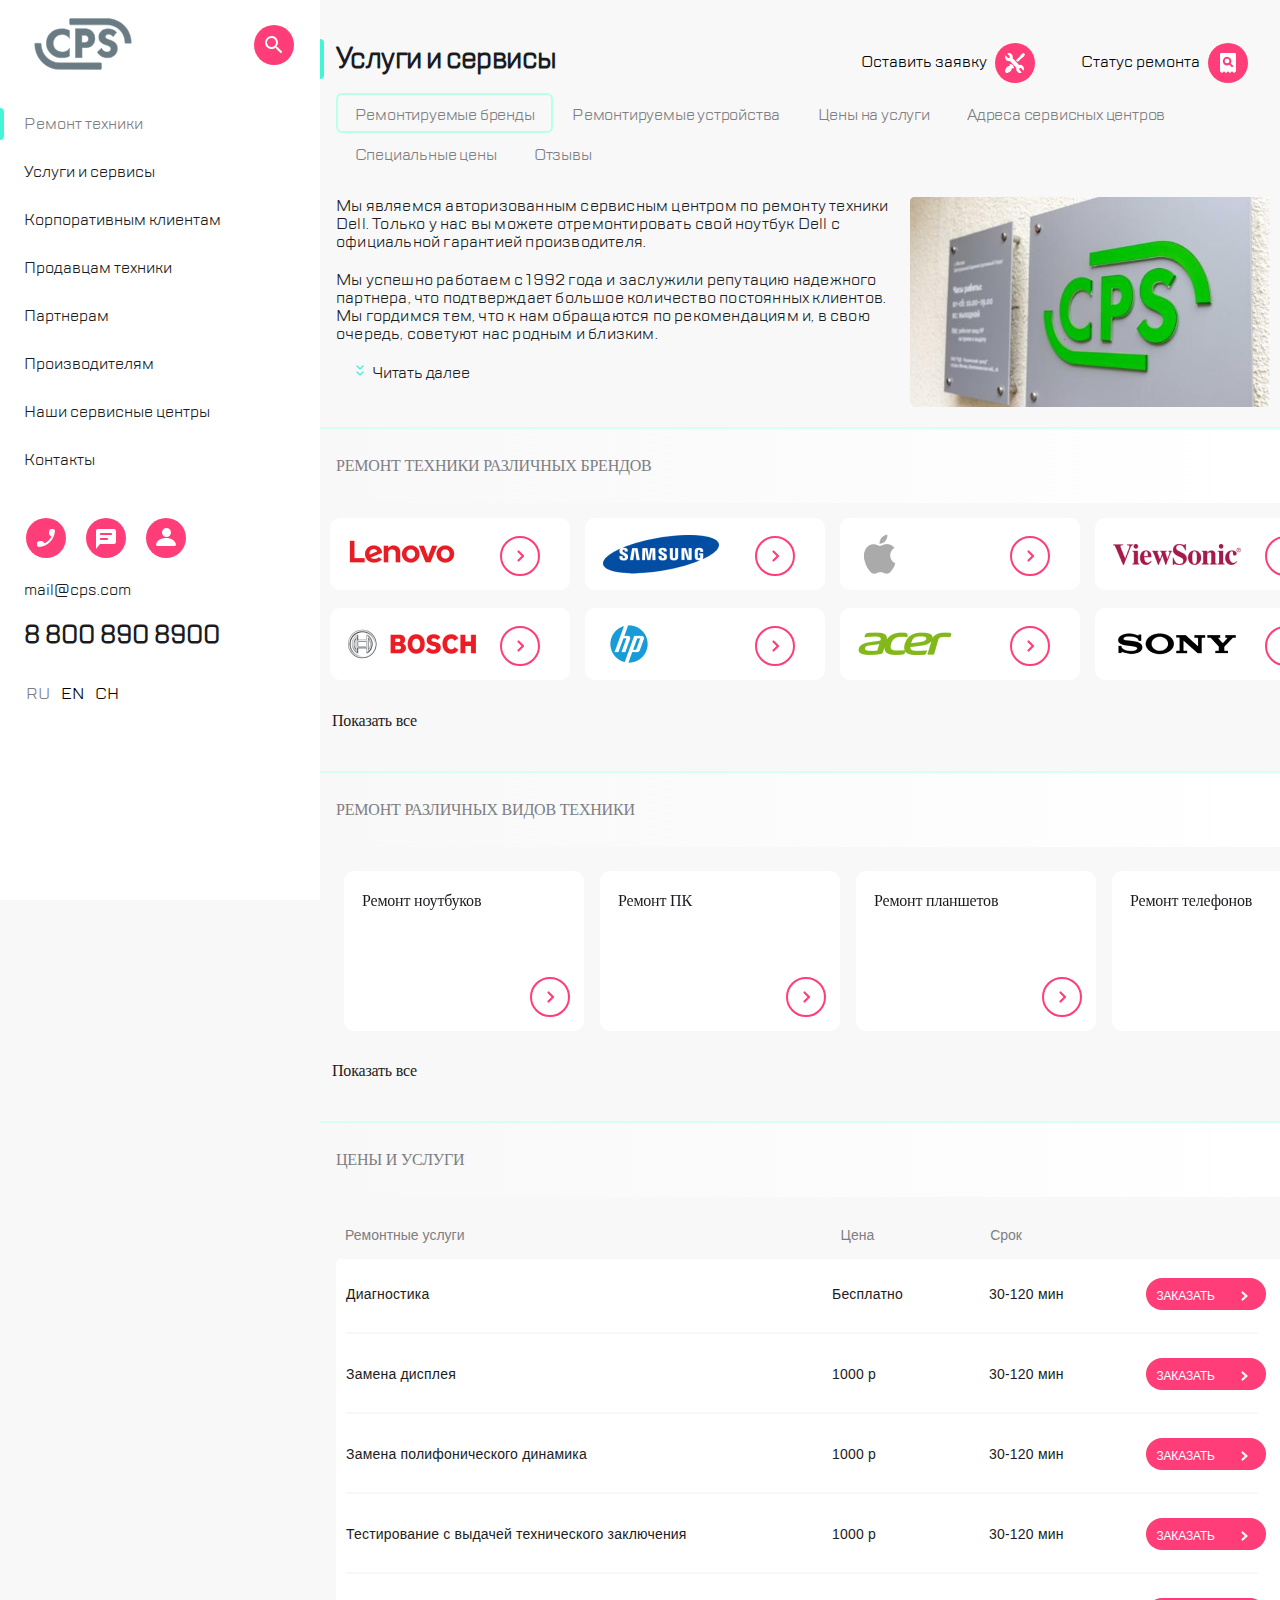
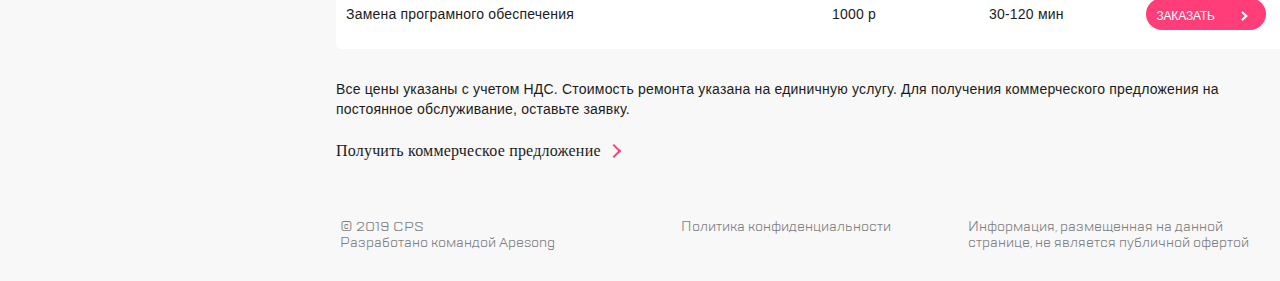
==== commit 2666c2ba: "Updates" ====
--- a/index.html
+++ b/index.html
@@ -1 +1 @@
-<!doctype html><html lang="ru"><head><meta charset="utf-8"><meta name="viewport" content="width=device-width,initial-scale=1"><meta name="keywords" content="dell, услуги, ремонт, диагностика, обслуживание, техники"><meta name="description" content="Услуги и сервисы: диагностика, ремонт техники"><link rel="icon" href="assets/Group.svg" type="image/svg+xml"><script src="https://cdn.jsdelivr.net/npm/swiper@11/swiper-bundle.min.js" defer="defer"></script><title>Услуги и сервисы</title><script defer="defer" src="main.0acb0ec842a33ad93e17.js"></script><link href="main.ec321b56d909d1ad16a8.css" rel="stylesheet"></head><body class="body"><div class="transparent-back-BM"></div><div class="transparent-back-FB"></div><section id="burgerMenu" class="burger-menu"><nav class="menubar"><ul class="menubar__left"><li><button id="closeMenubar" class="menubar__close btn" href="#"><img src="assets/close.svg" alt="Кнопка закрыть"></button></li><li><a href="#"><img class="header__logo" src="assets/Group.svg" alt="Логотип компании"></a></li></ul><ul class="menubar__right"><li><button class="menubar__search btn" href="#"><img src="assets/search.svg" alt="Кнопка поиск"></button></li></ul></nav><nav class="nav"><ul class="nav__list"><li><a href="#" class="nav__link" alt="Ремонт техники">Ремонт техники</a></li><li><a href="#" class="nav__link" alt="Услуги и сервисы">Услуги и сервисы</a></li><li><a href="#" class="nav__link" alt="Корпоративным клиентам">Корпоративным клиентам</a></li><li><a href="#" class="nav__link" alt="Продавцам техники">Продавцам техники</a></li><li><a href="#" class="nav__link" alt="Партнерам">Партнерам</a></li><li><a href="#" class="nav__link" alt="Производителям">Производителям</a></li><li><a href="#" class="nav__link" alt="Наши сервисные центры">Наши сервисные центры</a></li><li><a href="#" class="nav__link" alt="Контакты">Контакты</a></li></ul></nav><ul class="button-contact"><li><button class="button-contact__call btn"><img src="assets/call.svg" alt="кнопка позвонить"></button></li><li><button class="button-contact__chat btn"><img src="assets/chat.svg" alt="кнопка чат"></button></li><li><button class="button-contact__profile btn"><img src="assets/profile.svg" alt="кнопка профиля"></button></li></ul><address class="contact"><a href="mailto:mail@cps.com" class="contact__email">mail@cps.com </a><a href="tel:88008908900" class="contact__phone">8 800 890 8900</a></address><div class="lang"><button class="lang__button">RU</button> <button class="lang__button">EN</button> <button class="lang__button">CH</button></div></section><header class="position"><section class="header"><nav class="header__left"><ul class="header__menu"><li><button id="openMenubar" class="button__burger btn"><img src="assets/burger.svg" alt="кнопка меню"></button></li><li><a href="#"><img class="header__logo" src="assets/Group.svg" alt="логотип компании"></a></li></ul></nav><nav class="header__right"><ul class="header__communication"><li><button class="button__call btn"><img src="assets/call.svg" alt="кнопка позвонить"></button></li><li><button class="button__chat btn"><img src="assets/chat.svg" alt="кнопка чат"></button></li><li><button class="button__profile btn"><img src="assets/profile.svg" alt="кнопка профиля"></button></li></ul><ul class="header__settings-search"><li><button class="button__repair btn"><img src="assets/repair.svg" alt="кнопка настройки"></button></li><li><button class="button__checkstatus btn"><img src="assets/checkstatus.svg" alt="кнопка поиска"></button></li></ul></nav></section></header><main><section class="services"><h1 class="services__title">Услуги и сервисы</h1><div class="services__application"><button class="services__repair btn">Оставить заявку <img src="assets/repair.svg" alt="кнопка оставить заявку"></button> <button class="services__checkstatus btn">Статус ремонта <img src="assets/checkstatus.svg" alt="кнопка Статус Ремонта"/></button></div></section><nav class="services__navigation"><ul class="services__type"><li class="services__navigation--item"><a class="services__navigation--href" href="#">Ремонтируемые бренды</a></li><li class="services__navigation--item"><a class="services__navigation--href" href="#">Ремонтируемые устройства</a></li><li class="services__navigation--item"><a class="services__navigation--href" href="#">Цены на услуги</a></li><li class="services__navigation--item"><a class="services__navigation--href" href="#">Адреса сервисных центров</a></li><li class="services__navigation--item"><a class="services__navigation--href" href="#">Специальные цены</a></li><li class="services__navigation--item"><a class="services__navigation--href" href="#">Отзывы</a></li></ul></nav><section class="content"><article class="content__text"><p class="content__text--1">Мы являемся авторизованным сервисным центром по ремонту техники Dell. Только у нас вы можете отремонтировать свой ноутбук Dell с официальной гарантией производителя.</p><p class="content__text--2">Мы успешно работаем с 1992 года и заслужили репутацию надежного партнера.</p><p class="content__text--3">Мы успешно работаем с 1992 года и заслужили репутацию надежного партнера, что подтверждает большое количество постоянных клиентов. Мы гордимся тем, что к нам обращаются по рекомендациям и, в свою очередь, советуют нас родным и близким.</p><p class="content__text--4">Наша команда состоит из высококвалифицированных специалистов, прошедших обучение в Dell и имеющих большой опыт работы с различными моделями ноутбуков. Мы используем только оригинальные запчасти и предоставляем гарантию на все виды ремонтных работ. Обратившись к нам, вы можете быть уверены в профессиональном и качественном ремонте вашего устройства.</p><button id="showBtn" class="content__button"><img class="content__button--img" src="assets/expand.svg" alt="#"><p class="content__button--text">Читать далее</p></button></article><img class="content__img" src="assets/MG_3223.jpg" width="320px" height="230px" alt="Логотип компании"></section><section class="brands mySwiper"><h2 class="section__title">Ремонт техники различных брендов</h2><ul class="swiper-wrapper brands-list"><li class="swiper-slide brands-list__item brands-1"><button class="brands__button"><img class="brands__img" src="assets/lenovo.png" alt="lenovo"></button></li><li class="swiper-slide brands-list__item brands-2"><button class="brands__button"><img class="brands__img" src="assets/samsung.png" alt="samsung"></button></li><li class="swiper-slide brands-list__item brands-3"><button class="brands__button"><img class="brands__img" src="assets/apple.png" alt="apple"></button></li><li class="swiper-slide brands-list__item brands-4"><button class="brands__button"><img class="brands__img" src="assets/vs.png" alt="ViewSonic"></button></li><li class="swiper-slide brands-list__item brands-5"><button class="brands__button"><img class="brands__img" src="assets/bosch.png" alt="bosch"></button></li><li class="swiper-slide brands-list__item brands-6"><button class="brands__button"><img class="brands__img" src="assets/xp.png" alt="xp"></button></li><li class="swiper-slide brands-list__item brands-7"><button class="brands__button"><img class="brands__img" src="assets/acer.png" alt="acer"></button></li><li class="swiper-slide brands-list__item brands-8"><button class="brands__button"><img class="brands__img" src="assets/sony.png" alt="sony"></button></li><li class="swiper-slide brands-list__item brands-9"><button class="brands__button"><img class="brands__img" src="assets/lenovo.png" alt="lenovo"></button></li><li class="swiper-slide brands-list__item brands-10"><button class="brands__button"><img class="brands__img" src="assets/samsung.png" alt="samsung"></button></li><li class="swiper-slide brands-list__item brands-11"><button class="brands__button"><img class="brands__img" src="assets/apple.png" alt="apple"></button></li></ul><div class="swiper-pagination"></div><button class="brands__show-button" id="showButton"><img class="brands__button--img" src="assets/expand.svg" alt=" "> <span class="brands__button--text">Показать все</span></button></section><section class="swiper mySwiper section-type"><h2 class="section__title">Ремонт различных видов техники</h2><ul class="swiper-wrapper section-type__container"><li class="swiper-slide section-type__botton type-1"><button class="type-button"><p class="type-button__text">Ремонт ноутбуков</p></button></li><li class="swiper-slide section-type__botton type-2"><button class="type-button"><p class="type-button__text">Ремонт ПК</p></button></li><li class="swiper-slide section-type__botton type-3"><button class="type-button"><p class="type-button__text">Ремонт планшетов</p></button></li><li class="swiper-slide section-type__botton type-4"><button class="type-button"><p class="type-button__text">Ремонт телефонов</p></button></li><li class="swiper-slide section-type__botton type-5"><button class="type-button"><p class="type-button__text">Ремонт клавиатур</p></button></li><li class="swiper-slide section-type__botton type-6"><button class="type-button"><p class="type-button__text">Ремонт джойстиков</p></button></li><li class="swiper-slide section-type__botton type-7"><button class="type-button"><p class="type-button__text">Ремонт мониторов</p></button></li><li class="swiper-slide section-type__botton type-8"><button class="type-button"><p class="type-button__text">Ремонт мышек</p></button></li><li class="swiper-slide section-type__botton type-9"><button class="type-button"><p class="type-button__text">Ремонт веб-камер</p></button></li></ul><div class="swiper-pagination"></div><button class="type-show__button" id="showButton"><img class="type-show__img" src="assets/expand.svg" alt=""/> <span class="type-show__text">Показать все</span></button></section><section class="section-price mySwiper"><h2 class="section__title">Цены и услуги</h2><ul class="section-price__hat"><li class="section-price__text">Ремонтные услуги</li><li class="section-price__text">Цена</li><li class="section-price__text">Срок</li></ul><nav class="swiper-wrapper section-price__service"><ul class="swiper-slide section-price__block"><li class="section-price__item"><span class="section-price__item--1">Ремонтные услуги</span> <span class="section-price__item--2">Диагностика</span></li><li class="section-price__item"><span class="section-price__item--1">Цена</span> <span class="section-price__item--2">Бесплатно</span></li><li class="section-price__item"><span class="section-price__item--1">Срок</span> <span class="section-price__item--2">30-120 мин</span></li><button class="section-price__button"><span class="section-price__button--text">Заказать</span> <img class="section-price__button--img" src="assets/goside.svg" alt=""></button></ul><ul class="swiper-slide section-price__block"><li class="section-price__item"><span class="section-price__item--1">Ремонтные услуги</span> <span class="section-price__item--2">Замена дисплея</span></li><li class="section-price__item"><span class="section-price__item--1">Цена</span> <span class="section-price__item--2">1000 р</span></li><li class="section-price__item"><span class="section-price__item--1">Срок</span> <span class="section-price__item--2">30-120 мин</span></li><button class="section-price__button"><span class="section-price__button--text">Заказать</span> <img class="section-price__button--img" src="assets/goside.svg" alt=""></button></ul><ul class="swiper-slide section-price__block"><li class="section-price__item"><span class="section-price__item--1">Ремонтные услуги</span> <span class="section-price__item--2">Замена полифонического динамика</span></li><li class="section-price__item"><span class="section-price__item--1">Цена</span> <span class="section-price__item--2">1000 р</span></li><li class="section-price__item"><span class="section-price__item--1">Срок</span> <span class="section-price__item--2">30-120 мин</span></li><button class="section-price__button"><span class="section-price__button--text">Заказать</span> <img class="section-price__button--img" src="assets/goside.svg" alt=""></button></ul><ul class="swiper-slide section-price__block"><li class="section-price__item"><span class="section-price__item--1">Ремонтные услуги</span> <span class="section-price__item--2">Тестирование с выдачей технического заключения</span></li><li class="section-price__item"><span class="section-price__item--1">Цена</span> <span class="section-price__item--2">1000 р</span></li><li class="section-price__item"><span class="section-price__item--1">Срок</span> <span class="section-price__item--2">30-120 мин</span></li><button class="section-price__button"><span class="section-price__button--text">Заказать</span> <img class="section-price__button--img" src="assets/goside.svg" alt=""></button></ul><ul class="swiper-slide section-price__block"><li class="section-price__item"><span class="section-price__item--1">Ремонтные услуги</span> <span class="section-price__item--2">Замена програмного обеспечения</span></li><li class="section-price__item"><span class="section-price__item--1">Цена</span> <span class="section-price__item--2">1000 р</span></li><li class="section-price__item"><span class="section-price__item--1">Срок</span> <span class="section-price__item--2">30-120 мин</span></li><button class="section-price__button"><span class="section-price__button--text">Заказать</span> <img class="section-price__button--img" src="assets/goside.svg" alt=""></button></ul></nav><div class="swiper-pagination"></div><ul class="section-price__information"><li><p class="section-price__information--text">Все цены указаны с учетом НДС. Стоимость ремонта указана на единичную услугу. Для получения коммерческого предложения на постоянное обслуживание, оставьте заявку.</p></li><li><a href="#" class="section-price__special">Получить коммерческое предложение</a></li></ul></section></main><footer class="footer"><ul class="footer__text"><li class="footer__text--1"><p>© 2019 CPS</p><p>Разработано командой Apesong</p></li><li class="footer__text--2"><p>Политика конфиденциальности</p></li><li class="footer__text--3"><p>Информация, размещенная на данной странице, не является публичной офертой</p></li></ul></footer><aside class="feedback"><div class="feedback__connection"><button class="feedback__connection--close btn"><img class="feedback__connection--img" src="assets/close.svg" alt="back"></button><p class="feedback__connection--text">Обратная связь</p></div><form class="feedback__form" action="#" method="post" enctype="multipart/form-data"><input class="feedback__form--name" placeholder="Имя" name="username" alt="Заполнить имя"/> <input class="feedback__form--phone" placeholder="Телефон" name="userphone" type="tel" alt="Заполнить телефон"/> <input class="feedback__form--email" placeholder="Электронная почта" name="email" type="email" alt="Заполнить электронную почту"/> <textarea class="feedback__form--message" placeholder="Сообщение" name="text" alt="Сообщение"></textarea></form><div class="feedback__send"><p class="feedback__send--text">Нажимая "отправить", вы даете согласие на <span class="feedback__send--text-pink">обработку персональных данных </span>и соглашаетесь с нашей <span class="feedback__send--text--pink">политикой конфиденциальности</span></p><button class="feedback__send--button"><p class="feedback__send--button-text">Отправить</p></button></div></aside><aside class="feedback-call"><div class="feedback-call__connection"><button class="feedback-call__close btn"><img class="feedback-call__connection--img" src="assets/close.svg" alt="back"></button><p class="feedback-call__connection--text">Заказать звонок</p></div><form class="feedback-call__form" action="#" method="post" enctype="multipart/form-data"><input class="feedback-call__form--phone" placeholder="Телефон" name="userphone" type="tel" alt="Заполнить телефон"/></form><div class="feedback-call__send"><p class="feedback-call__send--text">Нажимая "отправить", вы даете согласие на <span class="feedback-call__send--text-pink">обработку персональных данных </span>и соглашаетесь с нашей <span class="feedback-call__send--text-pink">политикой конфиденциальности</span></p><button class="feedback-call__send--button"><p class="feedback-call__send--button-text">Отправить</p></button></div></aside></body></html>+<!doctype html><html lang="ru"><head><meta charset="utf-8"><meta name="viewport" content="width=device-width,initial-scale=1"><meta name="keywords" content="dell, услуги, ремонт, диагностика, обслуживание, техники"><meta name="description" content="Услуги и сервисы: диагностика, ремонт техники"><link rel="icon" href="assets/Group.svg" type="image/svg+xml"><script src="https://cdn.jsdelivr.net/npm/swiper@11/swiper-bundle.min.js" defer="defer"></script><title>Услуги и сервисы</title><script defer="defer" src="main.0acb0ec842a33ad93e17.js"></script><link href="main.589d8727bfe1d68fbe94.css" rel="stylesheet"></head><body class="body"><div class="transparent-back-BM"></div><div class="transparent-back-FB"></div><section id="burgerMenu" class="burger-menu"><nav class="menubar"><ul class="menubar__left"><li><button id="closeMenubar" class="menubar__close btn" href="#"><img src="assets/close.svg" alt="Кнопка закрыть"></button></li><li><a href="#"><img class="header__logo" src="assets/Group.svg" alt="Логотип компании"></a></li></ul><ul class="menubar__right"><li><button class="menubar__search btn" href="#"><img src="assets/search.svg" alt="Кнопка поиск"></button></li></ul></nav><nav class="nav"><ul class="nav__list"><li><a href="#" class="nav__link" alt="Ремонт техники">Ремонт техники</a></li><li><a href="#" class="nav__link" alt="Услуги и сервисы">Услуги и сервисы</a></li><li><a href="#" class="nav__link" alt="Корпоративным клиентам">Корпоративным клиентам</a></li><li><a href="#" class="nav__link" alt="Продавцам техники">Продавцам техники</a></li><li><a href="#" class="nav__link" alt="Партнерам">Партнерам</a></li><li><a href="#" class="nav__link" alt="Производителям">Производителям</a></li><li><a href="#" class="nav__link" alt="Наши сервисные центры">Наши сервисные центры</a></li><li><a href="#" class="nav__link" alt="Контакты">Контакты</a></li></ul></nav><ul class="button-contact"><li><button class="button-contact__call btn"><img src="assets/call.svg" alt="кнопка позвонить"></button></li><li><button class="button-contact__chat btn"><img src="assets/chat.svg" alt="кнопка чат"></button></li><li><button class="button-contact__profile btn"><img src="assets/profile.svg" alt="кнопка профиля"></button></li></ul><address class="contact"><a href="mailto:mail@cps.com" class="contact__email">mail@cps.com </a><a href="tel:88008908900" class="contact__phone">8 800 890 8900</a></address><div class="lang"><button class="lang__button">RU</button> <button class="lang__button">EN</button> <button class="lang__button">CH</button></div></section><header class="position"><section class="header"><nav class="header__left"><ul class="header__menu"><li><button id="openMenubar" class="button__burger btn"><img src="assets/burger.svg" alt="кнопка меню"></button></li><li><a href="#"><img class="header__logo" src="assets/Group.svg" alt="логотип компании"></a></li></ul></nav><nav class="header__right"><ul class="header__communication"><li><button class="button__call btn"><img src="assets/call.svg" alt="кнопка позвонить"></button></li><li><button class="button__chat btn"><img src="assets/chat.svg" alt="кнопка чат"></button></li><li><button class="button__profile btn"><img src="assets/profile.svg" alt="кнопка профиля"></button></li></ul><ul class="header__settings-search"><li><button class="button__repair btn"><img src="assets/repair.svg" alt="кнопка настройки"></button></li><li><button class="button__checkstatus btn"><img src="assets/checkstatus.svg" alt="кнопка поиска"></button></li></ul></nav></section></header><main><section class="services"><h1 class="services__title">Услуги и сервисы</h1><div class="services__application"><button class="services__repair btn">Оставить заявку <img src="assets/repair.svg" alt="кнопка оставить заявку"></button> <button class="services__checkstatus btn">Статус ремонта <img src="assets/checkstatus.svg" alt="кнопка Статус Ремонта"/></button></div></section><nav class="services__navigation"><ul class="services__type"><li class="services__navigation--item"><a class="services__navigation--href" href="#">Ремонтируемые бренды</a></li><li class="services__navigation--item"><a class="services__navigation--href" href="#">Ремонтируемые устройства</a></li><li class="services__navigation--item"><a class="services__navigation--href" href="#">Цены на услуги</a></li><li class="services__navigation--item"><a class="services__navigation--href" href="#">Адреса сервисных центров</a></li><li class="services__navigation--item"><a class="services__navigation--href" href="#">Специальные цены</a></li><li class="services__navigation--item"><a class="services__navigation--href" href="#">Отзывы</a></li></ul></nav><section class="content"><article class="content__text"><p class="content__text--1">Мы являемся авторизованным сервисным центром по ремонту техники Dell. Только у нас вы можете отремонтировать свой ноутбук Dell с официальной гарантией производителя.</p><p class="content__text--2">Мы успешно работаем с 1992 года и заслужили репутацию надежного партнера.</p><p class="content__text--3">Мы успешно работаем с 1992 года и заслужили репутацию надежного партнера, что подтверждает большое количество постоянных клиентов. Мы гордимся тем, что к нам обращаются по рекомендациям и, в свою очередь, советуют нас родным и близким.</p><p class="content__text--4">Наша команда состоит из высококвалифицированных специалистов, прошедших обучение в Dell и имеющих большой опыт работы с различными моделями ноутбуков. Мы используем только оригинальные запчасти и предоставляем гарантию на все виды ремонтных работ. Обратившись к нам, вы можете быть уверены в профессиональном и качественном ремонте вашего устройства.</p><button id="showBtn" class="content__button"><img class="content__button--img" src="assets/expand.svg" alt="#"><p class="content__button--text">Читать далее</p></button></article><img class="content__img" src="assets/MG_3223.jpg" width="320px" height="230px" alt="Логотип компании"></section><section class="brands mySwiper"><h2 class="section__title">Ремонт техники различных брендов</h2><ul class="swiper-wrapper brands-list"><li class="swiper-slide brands-list__item brands-1"><button class="brands__button"><img class="brands__img" src="assets/lenovo.png" alt="lenovo"></button></li><li class="swiper-slide brands-list__item brands-2"><button class="brands__button"><img class="brands__img" src="assets/samsung.png" alt="samsung"></button></li><li class="swiper-slide brands-list__item brands-3"><button class="brands__button"><img class="brands__img" src="assets/apple.png" alt="apple"></button></li><li class="swiper-slide brands-list__item brands-4"><button class="brands__button"><img class="brands__img" src="assets/vs.png" alt="ViewSonic"></button></li><li class="swiper-slide brands-list__item brands-5"><button class="brands__button"><img class="brands__img" src="assets/bosch.png" alt="bosch"></button></li><li class="swiper-slide brands-list__item brands-6"><button class="brands__button"><img class="brands__img" src="assets/xp.png" alt="xp"></button></li><li class="swiper-slide brands-list__item brands-7"><button class="brands__button"><img class="brands__img" src="assets/acer.png" alt="acer"></button></li><li class="swiper-slide brands-list__item brands-8"><button class="brands__button"><img class="brands__img" src="assets/sony.png" alt="sony"></button></li><li class="swiper-slide brands-list__item brands-9"><button class="brands__button"><img class="brands__img" src="assets/lenovo.png" alt="lenovo"></button></li><li class="swiper-slide brands-list__item brands-10"><button class="brands__button"><img class="brands__img" src="assets/samsung.png" alt="samsung"></button></li><li class="swiper-slide brands-list__item brands-11"><button class="brands__button"><img class="brands__img" src="assets/apple.png" alt="apple"></button></li></ul><div class="swiper-pagination"></div><button class="brands__show-button" id="showButton"><img class="brands__button--img" src="assets/expand.svg" alt=" "> <span class="brands__button--text">Показать все</span></button></section><section class="swiper mySwiper section-type"><h2 class="section__title">Ремонт различных видов техники</h2><ul class="swiper-wrapper section-type__container"><li class="swiper-slide section-type__botton type-1"><button class="type-button"><p class="type-button__text">Ремонт ноутбуков</p></button></li><li class="swiper-slide section-type__botton type-2"><button class="type-button"><p class="type-button__text">Ремонт ПК</p></button></li><li class="swiper-slide section-type__botton type-3"><button class="type-button"><p class="type-button__text">Ремонт планшетов</p></button></li><li class="swiper-slide section-type__botton type-4"><button class="type-button"><p class="type-button__text">Ремонт телефонов</p></button></li><li class="swiper-slide section-type__botton type-5"><button class="type-button"><p class="type-button__text">Ремонт клавиатур</p></button></li><li class="swiper-slide section-type__botton type-6"><button class="type-button"><p class="type-button__text">Ремонт джойстиков</p></button></li><li class="swiper-slide section-type__botton type-7"><button class="type-button"><p class="type-button__text">Ремонт мониторов</p></button></li><li class="swiper-slide section-type__botton type-8"><button class="type-button"><p class="type-button__text">Ремонт мышек</p></button></li><li class="swiper-slide section-type__botton type-9"><button class="type-button"><p class="type-button__text">Ремонт веб-камер</p></button></li></ul><div class="swiper-pagination"></div><button class="type-show__button" id="showButton"><img class="type-show__img" src="assets/expand.svg" alt=""/> <span class="type-show__text">Показать все</span></button></section><section class="section-price mySwiper"><h2 class="section__title">Цены и услуги</h2><ul class="section-price__hat"><li class="section-price__text">Ремонтные услуги</li><li class="section-price__text">Цена</li><li class="section-price__text">Срок</li></ul><nav class="swiper-wrapper section-price__service"><ul class="swiper-slide section-price__block"><li class="section-price__item"><span class="section-price__item--1">Ремонтные услуги</span> <span class="section-price__item--2">Диагностика</span></li><li class="section-price__item"><span class="section-price__item--1">Цена</span> <span class="section-price__item--2">Бесплатно</span></li><li class="section-price__item"><span class="section-price__item--1">Срок</span> <span class="section-price__item--2">30-120 мин</span></li><button class="section-price__button"><span class="section-price__button--text">Заказать</span> <img class="section-price__button--img" src="assets/goside.svg" alt=""></button></ul><ul class="swiper-slide section-price__block"><li class="section-price__item"><span class="section-price__item--1">Ремонтные услуги</span> <span class="section-price__item--2">Замена дисплея</span></li><li class="section-price__item"><span class="section-price__item--1">Цена</span> <span class="section-price__item--2">1000 р</span></li><li class="section-price__item"><span class="section-price__item--1">Срок</span> <span class="section-price__item--2">30-120 мин</span></li><button class="section-price__button"><span class="section-price__button--text">Заказать</span> <img class="section-price__button--img" src="assets/goside.svg" alt=""></button></ul><ul class="swiper-slide section-price__block"><li class="section-price__item"><span class="section-price__item--1">Ремонтные услуги</span> <span class="section-price__item--2">Замена полифонического динамика</span></li><li class="section-price__item"><span class="section-price__item--1">Цена</span> <span class="section-price__item--2">1000 р</span></li><li class="section-price__item"><span class="section-price__item--1">Срок</span> <span class="section-price__item--2">30-120 мин</span></li><button class="section-price__button"><span class="section-price__button--text">Заказать</span> <img class="section-price__button--img" src="assets/goside.svg" alt=""></button></ul><ul class="swiper-slide section-price__block"><li class="section-price__item"><span class="section-price__item--1">Ремонтные услуги</span> <span class="section-price__item--2">Тестирование с выдачей технического заключения</span></li><li class="section-price__item"><span class="section-price__item--1">Цена</span> <span class="section-price__item--2">1000 р</span></li><li class="section-price__item"><span class="section-price__item--1">Срок</span> <span class="section-price__item--2">30-120 мин</span></li><button class="section-price__button"><span class="section-price__button--text">Заказать</span> <img class="section-price__button--img" src="assets/goside.svg" alt=""></button></ul><ul class="swiper-slide section-price__block"><li class="section-price__item"><span class="section-price__item--1">Ремонтные услуги</span> <span class="section-price__item--2">Замена програмного обеспечения</span></li><li class="section-price__item"><span class="section-price__item--1">Цена</span> <span class="section-price__item--2">1000 р</span></li><li class="section-price__item"><span class="section-price__item--1">Срок</span> <span class="section-price__item--2">30-120 мин</span></li><button class="section-price__button"><span class="section-price__button--text">Заказать</span> <img class="section-price__button--img" src="assets/goside.svg" alt=""></button></ul></nav><div class="swiper-pagination"></div><ul class="section-price__information"><li><p class="section-price__information--text">Все цены указаны с учетом НДС. Стоимость ремонта указана на единичную услугу. Для получения коммерческого предложения на постоянное обслуживание, оставьте заявку.</p></li><li><a href="#" class="section-price__special">Получить коммерческое предложение</a></li></ul></section></main><footer class="footer"><ul class="footer__text"><li class="footer__text--1"><p>© 2019 CPS</p><p>Разработано командой Apesong</p></li><li class="footer__text--2"><p>Политика конфиденциальности</p></li><li class="footer__text--3"><p>Информация, размещенная на данной странице, не является публичной офертой</p></li></ul></footer><aside class="feedback"><div class="feedback__connection"><button class="feedback__connection--close btn"><img class="feedback__connection--img" src="assets/close.svg" alt="back"></button><p class="feedback__connection--text">Обратная связь</p></div><form class="feedback__form" action="#" method="post" enctype="multipart/form-data"><input class="feedback__form--name" placeholder="Имя" name="username" alt="Заполнить имя"/> <input class="feedback__form--phone" placeholder="Телефон" name="userphone" type="tel" alt="Заполнить телефон"/> <input class="feedback__form--email" placeholder="Электронная почта" name="email" type="email" alt="Заполнить электронную почту"/> <textarea class="feedback__form--message" placeholder="Сообщение" name="text" alt="Сообщение"></textarea></form><div class="feedback__send"><p class="feedback__send--text">Нажимая "отправить", вы даете согласие на <span class="feedback__send--text-pink">обработку персональных данных </span>и соглашаетесь с нашей <span class="feedback__send--text--pink">политикой конфиденциальности</span></p><button class="feedback__send--button"><p class="feedback__send--button-text">Отправить</p></button></div></aside><aside class="feedback-call"><div class="feedback-call__connection"><button class="feedback-call__close btn"><img class="feedback-call__connection--img" src="assets/close.svg" alt="back"></button><p class="feedback-call__connection--text">Заказать звонок</p></div><form class="feedback-call__form" action="#" method="post" enctype="multipart/form-data"><input class="feedback-call__form--phone" placeholder="Телефон" name="userphone" type="tel" alt="Заполнить телефон"/></form><div class="feedback-call__send"><p class="feedback-call__send--text">Нажимая "отправить", вы даете согласие на <span class="feedback-call__send--text-pink">обработку персональных данных </span>и соглашаетесь с нашей <span class="feedback-call__send--text-pink">политикой конфиденциальности</span></p><button class="feedback-call__send--button"><p class="feedback-call__send--button-text">Отправить</p></button></div></aside></body></html>--- a/main.589d8727bfe1d68fbe94.css
+++ b/main.589d8727bfe1d68fbe94.css
@@ -0,0 +1,2 @@
+@import url(https://cdn.jsdelivr.net/npm/swiper@11/swiper-bundle.min.css);
+/*! normalize.css v8.0.1 | MIT License | github.com/necolas/normalize.css */html{line-height:1.15;-webkit-text-size-adjust:100%}body{margin:0}main{display:block}h1{font-size:2em;margin:.67em 0}hr{box-sizing:content-box;height:0;overflow:visible}pre{font-family:monospace,monospace;font-size:1em}a{background-color:transparent}abbr[title]{border-bottom:none;text-decoration:underline;text-decoration:underline;-webkit-text-decoration:underline dotted;text-decoration:underline dotted}b,strong{font-weight:bolder}code,kbd,samp{font-family:monospace,monospace;font-size:1em}small{font-size:80%}sub,sup{font-size:75%;line-height:0;position:relative;vertical-align:baseline}sub{bottom:-0.25em}sup{top:-0.5em}img{border-style:none}button,input,optgroup,select,textarea{font-family:inherit;font-size:100%;line-height:1.15;margin:0}button,input{overflow:visible}button,select{text-transform:none}button,[type=button],[type=reset],[type=submit] button::-moz-focus-inner,[type=button]::-moz-focus-inner,[type=reset]::-moz-focus-inner,[type=submit]::-moz-focus-inner{border-style:none;padding:0}button:-moz-focusring,[type=button]:-moz-focusring,[type=reset]:-moz-focusring,[type=submit]:-moz-focusring{outline:1px dotted ButtonText}fieldset{padding:.35em .75em .625em}legend{box-sizing:border-box;color:inherit;display:table;max-width:100%;padding:0;white-space:normal}progress{vertical-align:baseline}textarea{overflow:auto}[type=checkbox],[type=radio]{box-sizing:border-box;padding:0}[type=number]::-webkit-inner-spin-button,[type=number]::-webkit-outer-spin-button{height:auto}[type=search]{outline-offset:-2px}[type=search]::-webkit-search-decoration{-webkit-appearance:none}::-webkit-file-upload-button{-webkit-appearance:button;font:inherit}details{display:block}summary{display:list-item}template{display:none}[hidden]{display:none}.swiper-pagination-bullets,.swiper-pagination-horizontal{position:static;margin-bottom:15px}.swiper-slide{width:240px}.swiper-pagination-bullet{background-color:#ddd}.swiper-pagination-bullet-active{background-color:#b5b6bc}.swiper-horizontal{touch-action:pan-y;overflow:hidden}@media(min-width: 768px){.swiper-pagination{display:none}}@media(min-width: 1120px){.swiper-pagination{display:none}}@font-face{font-family:"TT Lakes Bold";src:local("TT Lakes Bold"),url(fonts/TTLakes-Bold.woff) format("woff"),url(fonts/TTLakes-Bold.eot) format("embedded-opentype"),url(fonts/TTLakes-Bold.ttf) format("ttf")}@font-face{font-family:"TT Lakes Regular";src:local("TT Lakes Regular"),url(fonts/TTLakes-Regular.woff) format("woff"),url(fonts/TTLakes-Regular.eot) format("embedded-opentype"),url(fonts/TTLakes-Regular.ttf) format("ttf")}@font-face{font-family:"TT Lakes Medium";src:local("TT Lakes Medium"),url(fonts/TTLakes-Medium.woff) format("woff"),url(fonts/TTLakes-Medium.eot) format("embedded-opentype"),url(fonts/TTLakes-Medium.ttf) format("ttf")}*{margin:0;padding:0;box-sizing:border-box;font-family:"TT Lakes Regular",sans-serif;font-style:normal;list-style-type:none;list-style:none;-webkit-text-decoration:none;text-decoration:none}body{max-width:1440px;margin:0 auto;background-color:#f8f8f8}body button{background-color:rgba(0,0,0,0);border-color:rgba(0,0,0,0)}body main{min-width:320px;max-width:1120px}@media(min-width: 1120px){body main{margin:0 0 0 320px}}body .section__title{font-family:"TT Lakes";text-transform:uppercase;color:#7e7e82;font-size:16px;font-weight:normal;line-height:24px;letter-spacing:-0.2px;background:linear-gradient(90deg, #F8F8F8 0%, #FFFFFF 98.61%);padding:25px 16px;border-top:2px solid #d9fff5}body .btn:hover{transform:translateY(1px) translateX(-1px);transition:.15s}body .btn:active{transform:translateY(-1px) translateX(1px);transition:.15s}.transparent-back-BM{display:none;position:fixed;width:100%;height:100%;background-color:#fff;opacity:.9;z-index:3}.transparent-back-FB{display:none;position:fixed;width:100%;height:100%;background-color:#fff;opacity:.9;z-index:5}.feedback{display:none}.feedback-call{display:none}.content__button--img.rotate{transform:rotate(180deg)}.slide-up{animation:slideUp .5s ease-in-out}@keyframes slideUp{from{opacity:0;transform:translateY(20px)}to{opacity:1;transform:translateY(0)}}.open-menu{animation:openMenu .8s ease-in-out}@keyframes openMenu{from{opacity:0}to{opacity:1}}.menu-back__open{animation:menuBackOpen .8s ease-in-out}@keyframes menuBackOpen{from{opacity:0}to{opacity:.9}}.header{display:flex;justify-content:space-between;height:88px;background-color:#fff;border-bottom:#d9fff5 1px}.header__left{display:flex;justify-content:start}.header__menu{display:flex;gap:16px;align-items:center;padding-left:16px}.header__menu::after{content:"";height:32px;border:2px #eaeaea solid}.header__logo:hover{transform:translateY(1px) translateX(-1px);transition:.15s}.header__right{display:flex;justify-content:end}.header__communication{display:none}.header__settings-search{display:flex;align-items:center;gap:16px;padding-right:16px}@media(min-width: 768px){.header__menu{padding-left:0px;gap:42px;margin-left:24px}.header__menu::after{content:"";margin-left:-160px;height:32px;border:2px #eaeaea solid}.header__right{gap:40px}.header__communication{display:flex;align-items:center;gap:16px}.header__settings-search{padding-right:24px;gap:16px;margin-right:24px}.header__settings-search::before{content:"";margin-right:20px;height:32px;border:2px #eaeaea solid}}@media(min-width: 1120px){.header{display:none}}.burger-menu{position:fixed;background-color:#fff;height:100%;overflow-y:scroll;overflow-x:hidden;scrollbar-width:none;box-shadow:16px 0px 52px 0px rgba(14,24,80,.2),-2px 0px 4px 0px rgba(69,79,126,.02);z-index:4}.menubar{display:flex;justify-content:space-between;min-width:240px;max-width:320px;padding-bottom:10px}.menubar__left{display:flex;gap:10px;margin-left:24px;padding-top:18px}.menubar__close{padding-top:5px}.menubar__right{padding-top:23px;padding-right:24px}.nav{width:320px;font-weight:500;font-size:16px;line-height:24px;color:#1b1c21;padding-top:5%}.nav__list li{padding:12px 24px}.nav__list li:first-child{background:url(assets/highlight_aside.svg) no-repeat left}.nav__list li:first-child .nav__link{color:#7e7e82}.nav__link{color:#1b1c21}.nav__link:hover{color:#7e7e82}.button-contact{display:flex;gap:16px;margin-left:24px;margin-top:10%}.contact{display:flex;flex-direction:column;font-weight:500;padding:16px 24px 0}.contact__email{font-family:"TT Lakes" sans-serif;font-size:16px;font-style:normal;color:#1b1c21}.contact__phone{font-family:"TT Lakes" sans-serif;font-size:24px;font-weight:700;font-style:normal;color:#1b1c21;line-height:32px;padding-top:20px}.lang{display:flex;gap:7px;margin-left:24px;padding-top:10%}.lang__button{font-weight:500}.lang__button:hover{color:#7e7e82}.lang__button:first-child{color:#7e7e82}@media(max-width: 1120px){.burger-menu{display:none}}@media(min-width: 1120px){.burger-menu{display:block !important;position:fixed;box-shadow:none;overflow-y:scroll;overflow-x:hidden;scrollbar-width:none}.menubar__close{display:none}}.services__title{position:relative;margin:0;color:#1b1c21;font-family:"TT Lakes" sans-serif;font-size:28px;font-weight:900;line-height:40px;letter-spacing:-0.6px;padding:24px 16px 0 16px}.services__title::before{content:"";position:absolute;height:40px;width:4px;left:0;background-color:#41f6d7;border-radius:0px 10px 10px 0px}.services__application{display:none}.services__navigation{margin:0 16px 0 16px}.services__navigation--item{height:40px;border:2px solid rgba(0,0,0,0);white-space:nowrap}.services__navigation--item:first-child{background-color:#f8f8f8;border-radius:6px;border-color:#b8ffec}.services__navigation--href{display:inline-block;font-size:16px;font-style:normal;font-weight:500;line-height:24px;letter-spacing:-0.2px;color:#7e7e82;vertical-align:middle;background:none;border:none;cursor:pointer;padding:8px 16.67px 8px 16.67px;margin:0;flex-shrink:0;white-space:nowrap}.services__navigation--href:hover{color:#1b1c21;-webkit-text-decoration:underline;text-decoration:underline}.services__type{display:flex;overflow-x:scroll;overflow-y:hidden;padding:0;margin:0}@media(min-width: 1120px){.services{display:flex;justify-content:space-between;align-items:center;padding-top:15px;padding-bottom:8px}.services__title{margin-bottom:30px;height:40px}.services__application{display:flex;width:auto;height:40px;margin-right:30px;margin-top:25px;gap:42px}.services__type{flex-wrap:wrap;overflow-x:hidden}.services__repair,.services__checkstatus{display:flex;align-items:center;gap:8px}.services__repair:hover{transform:translateY(1px);transition:.1s;color:#7e7e82}.services__checkstatus:hover{transform:translateY(1px);transition:.1s;color:#7e7e82}.services--3{display:flex;padding-top:20px}.services__img{width:532px;height:307px}}.content{display:flex;flex-direction:column;margin-top:24px}.content__text{display:flex;flex-direction:column;margin:0px 16px 0 16px}.content__text--1,.content__text--2,.content__text--3,.content__text--4{color:#1b1c21;font-family:"TT Lakes" sans-serif;font-style:normal;font-weight:400;line-height:18px;letter-spacing:.2px;margin:0}.content__text--2,.content__text--3,.content__text--4{display:none;padding-top:20px}.content__button{display:flex;justify-content:flex-start;align-items:center;width:140px;margin-left:10px}.content__button:hover{transform:translateY(1px);transition:.1s}.content__button--img.rotate{width:24px;height:24px;flex-shrink:0;margin:16px 8px 12px 0;transition:.5s}.content__button--text{color:#1b1c21;font-family:"TT Lakes" sans-serif;font-size:16px;font-style:normal;font-weight:500;line-height:24px;letter-spacing:-0.2px;background:none;border:none;margin:16px 0 10px 0;cursor:pointer}.content__button--text:hover{color:#7e7e82}.content__img{display:flex;align-self:center;padding-bottom:20px}@media(min-width: 768px){.content{display:flex;flex-direction:row}.content__text--2{display:flex;padding-top:20px}.content__img{width:360px;height:230px;margin-top:0;margin-bottom:auto}}@media(min-width: 1120px){.content__text--2{display:none}.content__text--3{display:flex;padding-top:20px}}.content__img{margin-right:10px}.brands{position:relative;min-width:320px;min-height:180px}.brands-list{margin-top:20px;margin-left:10px;margin-bottom:15px}.brands__item{position:relative;background-color:#fff;width:240px;height:72px;border-radius:5px}.brands__button{position:relative;background-color:#fff;width:240px;height:72px;border-radius:10px}.brands__button::before{content:" ";position:absolute;background:url(assets/go.svg);background-repeat:no-repeat;padding:20px;top:16px;left:168px}.brands__button:hover{background:linear-gradient(rgb(255, 255, 255), rgb(240, 240, 240));border:.5px solid #7e7e82;transition:.5s}.brands__button:active{transform:scale(0.95);box-shadow:30px 4px 25px rgba(255,0,130,.2)}.brands__img{display:flex;padding-left:16px}.brands__img:active{transform:translateY(1px);transition:.1s}.brands__show-button{display:none}@media(min-width: 768px){.brands__title{padding:30px 24px}.brands-list{display:grid;grid-template-columns:repeat(3, 1fr);justify-items:center;grid-gap:16px;gap:16px;margin-top:15px}.brands__show-button{display:flex;width:134px;height:24px;margin-left:10px;margin-top:24px;padding-bottom:60px}.brands__show-button:hover{transform:translateY(1px);transition:.1s}.brands__button--text{color:#1b1c21;font-family:"TT Lakes";font-size:16px;font-style:normal;font-weight:500;line-height:24px;letter-spacing:-0.2px;background:none;border:none;cursor:pointer}.brands__button--text:hover{color:#7e7e82}.brands-7,.brands-8,.brands-9,.brands-10,.brands-11{display:none}}@media(min-width: 1120px){.brands-list{display:grid;grid-template-columns:repeat(4, 1fr);grid-gap:16px 15px;gap:16px 15px}.brands-7,.brands-8{display:block}}.section-type__container{position:relative;gap:16px;width:240px;height:auto;margin-top:16px;margin-bottom:15px;border-radius:10px}.type-button{position:relative;background-color:#fff;width:240px;height:160px;border-radius:10px}.type-button:hover{background:linear-gradient(rgb(255, 255, 255), rgb(240, 240, 240));border:.5px solid #7e7e82;transition:.5s}.type-button:active{transform:scale(0.95);box-shadow:0 2px 25px rgba(255,0,130,.2)}.type-button__text{position:absolute;font-family:"TT Lakes";color:#1b1c21;font-size:16px;line-height:24px;letter-spacing:-0.2px;top:16px;left:16px}.type-button::before{content:" ";position:absolute;background:url(assets/go.svg);background-repeat:no-repeat;padding:30px;top:104px;left:184px}.type-show__button{display:none}@media(min-width: 768px){.type-4,.type-5,.type-6,.type-7,.type-8,.type-9{display:none}.section-type__container{display:grid;grid-template-columns:repeat(3, 1fr);width:100%;margin-top:24px;margin-left:24px}.type-show__button{display:flex;width:134px;height:24px;margin-left:10px;margin-top:24px;padding-bottom:60px}.type-show__button:hover{transform:translateY(1px);transition:.1s}.type-show__text{color:#1b1c21;font-family:"TT Lakes";font-size:16px;font-style:normal;font-weight:500;line-height:24px;letter-spacing:-0.2px;background:none;border:none;cursor:pointer}.type-show__text:hover{color:#7e7e82}}@media(min-width: 1120px){.type-4{display:block}.section-type__container{display:grid;grid-template-columns:repeat(4, 1fr);width:100%;margin-top:24px;margin-left:24px}}.section-price__hat{display:none}.section-price__service{display:flex;gap:10px;margin-top:16px;margin-left:16px;margin-bottom:20px}.section-price__block{display:flex;flex-direction:column;gap:16px;background-color:#fff;width:260px;height:200px;padding:10px;border-radius:8px}.section-price__block:hover{background:linear-gradient(rgb(255, 255, 255), rgb(240, 240, 240));border:.5px solid #7e7e82;transition:.5s}.section-price__item{display:flex;flex-direction:column}.section-price__item--1{font-family:"TT Lakes",sans-serif;color:#7e7e82;font-size:14px;line-height:16px;letter-spacing:-0.15px}.section-price__item--2{font-family:"TT Lakes",sans-serif;color:#1b1c21;font-size:14px;line-height:18px;letter-spacing:.2px}.section-price__button{display:flex;justify-content:space-around;align-items:center;position:absolute;background-color:#ff3e79;width:120px;height:32px;bottom:15px;right:15px;border-radius:20px}.section-price__button:hover{transition:.5s;transform:scale(0.95);box-shadow:0 2px 25px rgba(255,0,130,.2)}.section-price__button--text{font-family:"TT Lakes",sans-serif;text-transform:uppercase;color:#fff;font-size:12px;line-height:24px;letter-spacing:-0.15px}.section-price__information{padding:10px 16px}.section-price__information--text{font-family:"TT Lakes",sans-serif;color:#1b1c21;font-size:14px;line-height:20px;letter-spacing:.2px;margin-bottom:20px}.section-price__special{font-family:"TT Lakes",Bold;color:#1b1c21;font-size:16px;line-height:24px;letter-spacing:.2px}.section-price__special:hover{transition:.5s;font-size:17px;color:#7e7e82;padding-left:5px}.section-price__special:active{transition:.5s;font-size:16px;color:#7e7e82;padding-left:-5px}.section-price__special::after{content:"";display:inline-block;position:relative;border:solid #ff3e79;border-width:0 2px 2px 0;padding:4px;rotate:-45deg;left:8px}@media(min-width: 768px){.section-price__item--1{display:none}.section-price__hat{display:grid;grid-template-columns:53% 16% 15%;max-width:1090px;padding:30px 0 0 25px}.section-price__text{font-family:"TT Lakes",sans-serif;color:#7e7e82;font-size:14px;line-height:16px}.section-price__service{display:grid;grid-template-rows:repeat(5, 1fr);background:#fff;max-width:1090px;min-height:324px;border-radius:5px}.section-price__block{display:grid;grid-template-columns:50% 15% 15% 20%;width:100%;height:70px}.section-price__block ::before{content:"";position:absolute;bottom:-5px;left:10px;width:95%;height:2px;background-color:#f8f8f8}.section-price__item{display:flex;flex-direction:row;justify-content:space-between}.section-price__item--2{display:flex;border-radius:0;align-self:center}.section-price__button{position:static;align-items:end;align-self:center}}.footer{display:flex;justify-content:center;align-items:center;padding-top:30px;padding-bottom:30px}.footer__text{font-size:14px;line-height:16px;color:#7e7e82}.footer__text--1{text-align:center;max-width:218px;max-height:32px}.footer__text--2{margin-top:16px;text-align:center;max-width:214px;max-height:16px}.footer__text--3{margin-top:16px;margin-left:-45px;text-align:center;max-width:312px;max-height:32px}@media(min-width: 768px){.footer{padding-bottom:30px;margin-left:15px}.footer__text{display:flex;justify-content:space-between;gap:20px;text-align:left;width:100%}.footer__text--1{width:300px;text-align:left}.footer__text--3{text-align:left}}@media(min-width: 1120px){.footer{padding-bottom:30px;margin-left:340px}.footer__text{display:flex;justify-content:space-between;flex-wrap:wrap;gap:20px;align-items:baseline;text-align:left;width:100%}.footer__text--1{width:300px;text-align:left}.footer__text--2{text-align:left}.footer__text--2{text-align:left}}.feedback{position:fixed;width:320px;height:100%;top:0;left:auto;right:0;overflow-y:scroll;overflow-x:hidden;scrollbar-width:none;background:#fff;box-shadow:-44px 5px 41px -4px rgba(41,42,43,.2);z-index:6}.feedback__connection{margin:24px 16px}.feedback__connection--img{margin-top:10px}.feedback__connection--text{color:#1b1c21;font-family:"TT Lakes",sans-serif;font-size:28px;font-style:normal;font-weight:700;line-height:40px;letter-spacing:-0.6px;padding:24px 12px 0 12px}.feedback__connection--text::before{content:"";position:absolute;height:40px;width:4px;left:0;background-color:#41f6d7;border-radius:0px 10px 10px 0px}.feedback__form{display:flex;flex-direction:column;gap:10px;margin:16px}.feedback__form--name{width:99%;height:48px;border:1px solid #eaeaea;border-radius:10px;padding-left:10px}.feedback__form--name:hover{transition:.2s;border:1px solid #b8ffec}.feedback__form--phone{width:99%;height:48px;border:1px solid #eaeaea;border-radius:10px;padding-left:10px}.feedback__form--phone:hover{transition:.2s;border:1px solid #b8ffec}.feedback__form--email{width:99%;height:48px;border:1px solid #eaeaea;border-radius:10px;padding-left:10px}.feedback__form--email:hover{transition:.2s;border:1px solid #b8ffec}.feedback__form--message{width:99%;height:188px;border:1px solid #eaeaea;border-radius:10px;padding:10px 10px}.feedback__form--message:hover{transition:.2s;border:1px solid #b8ffec}.feedback__send{margin-left:16px;margin-bottom:32px;text-align:left}.feedback__send--text{padding-bottom:89px;font-family:"TT Lakes",sans-serif;size:14px;height:16px;color:#7e7e82}.feedback__send--text-pink{color:#ff3e79}.feedback__send--button{display:flex;align-items:center;margin-left:auto;margin-right:16px;background-color:#ff3e79;width:136px;height:32px;border-radius:20px}.feedback__send--button:hover{transition:.5s;transform:scale(0.95);box-shadow:0 2px 25px rgba(255,0,130,.2)}.feedback__send--button-text{font-family:"TT Lakes",sans-serif;position:relative;text-transform:uppercase;color:#fff;font-size:12px;line-height:24px;letter-spacing:-0.15px;font-weight:700;width:67px;left:12px;top:0px}.feedback__send--button-text::after{content:"";position:absolute;border-color:#fff;border-style:solid;border-width:0em .2em .2em 0em;height:.5em;top:1.7em;left:7.8em;margin-top:-1em;transform:rotate(-45deg);width:.5em}@media(min-width: 1120px){.feedback{width:440px;height:100%;border-left:1px solid #b8ffec}.feedback__connection{display:flex;align-items:center;margin-top:0;margin-left:-4em}.feedback__connection--close{position:fixed;width:40px;height:40px;top:10px;z-index:8}.feedback__connection--text{margin-left:65px}.feedback__connection--text::before{content:"";position:absolute;height:40px;width:4px;right:15.6em;left:auto;background-color:#41f6d7;border-radius:0px 10px 10px 0px}.feedback__form{padding-left:32px}.feedback__send{padding-left:32px}}.feedback-call{position:fixed;width:320px;height:100%;top:0;left:auto;right:0;background:#fff;box-shadow:-44px 5px 41px -4px rgba(41,42,43,.2);z-index:6}.feedback-call__connection{margin:24px 16px}.feedback-call__connection--img{margin-top:10px}.feedback-call__connection--text{color:#1b1c21;font-family:"TT Lakes",sans-serif;font-size:28px;font-style:normal;font-weight:700;line-height:40px;letter-spacing:-0.6px;padding:24px 12px 0 12px}.feedback-call__connection--text::before{content:"";position:absolute;height:40px;width:4px;left:0;background-color:#41f6d7;border-radius:0px 10px 10px 0px}.feedback-call__form{margin:16px}.feedback-call__form--phone{width:99%;height:48px;border:1px solid #eaeaea;border-radius:10px;padding-left:10px}.feedback-call__form--phone:hover{transition:.2s;border:1px solid #41f6d7}.feedback-call__send{margin-left:16px;text-align:left}.feedback-call__send--text{padding-bottom:89px;font-family:"TT Lakes",sans-serif;size:14px;height:16px;color:#7e7e82}.feedback-call__send--text-pink{color:#ff3e79}.feedback-call__send--button{display:flex;align-items:center;margin-left:auto;margin-right:16px;background-color:#ff3e79;width:136px;height:32px;border-radius:20px}.feedback-call__send--button:hover{transition:.5s;transform:scale(0.95);box-shadow:0 2px 25px rgba(255,0,130,.2)}.feedback-call__send--button-text{font-family:"TT Lakes",sans-serif;position:relative;text-transform:uppercase;color:#fff;font-size:12px;line-height:24px;letter-spacing:-0.15px;width:67px;left:12px;top:0px}.feedback-call__send--button-text::after{content:"";position:absolute;border-color:#fff;border-style:solid;border-width:0em .2em .2em 0em;height:.5em;top:1.7em;left:7.8em;margin-top:-1em;transform:rotate(-45deg);width:.5em}@media(min-width: 1120px){.feedback-call{width:440px;height:100%;border-left:1px solid #b8ffec}.feedback-call__connection{display:flex;align-items:center;margin-top:0;margin-left:-4em}.feedback-call__connection--img{margin-top:20px;padding-right:30px}.feedback-call__connection--text::before{content:"";position:absolute;height:40px;width:4px;right:15.6em;left:auto;background-color:#41f6d7;border-radius:0px 10px 10px 0px}.feedback-call__form{padding-left:32px}.feedback-call__send{padding-left:32px}}
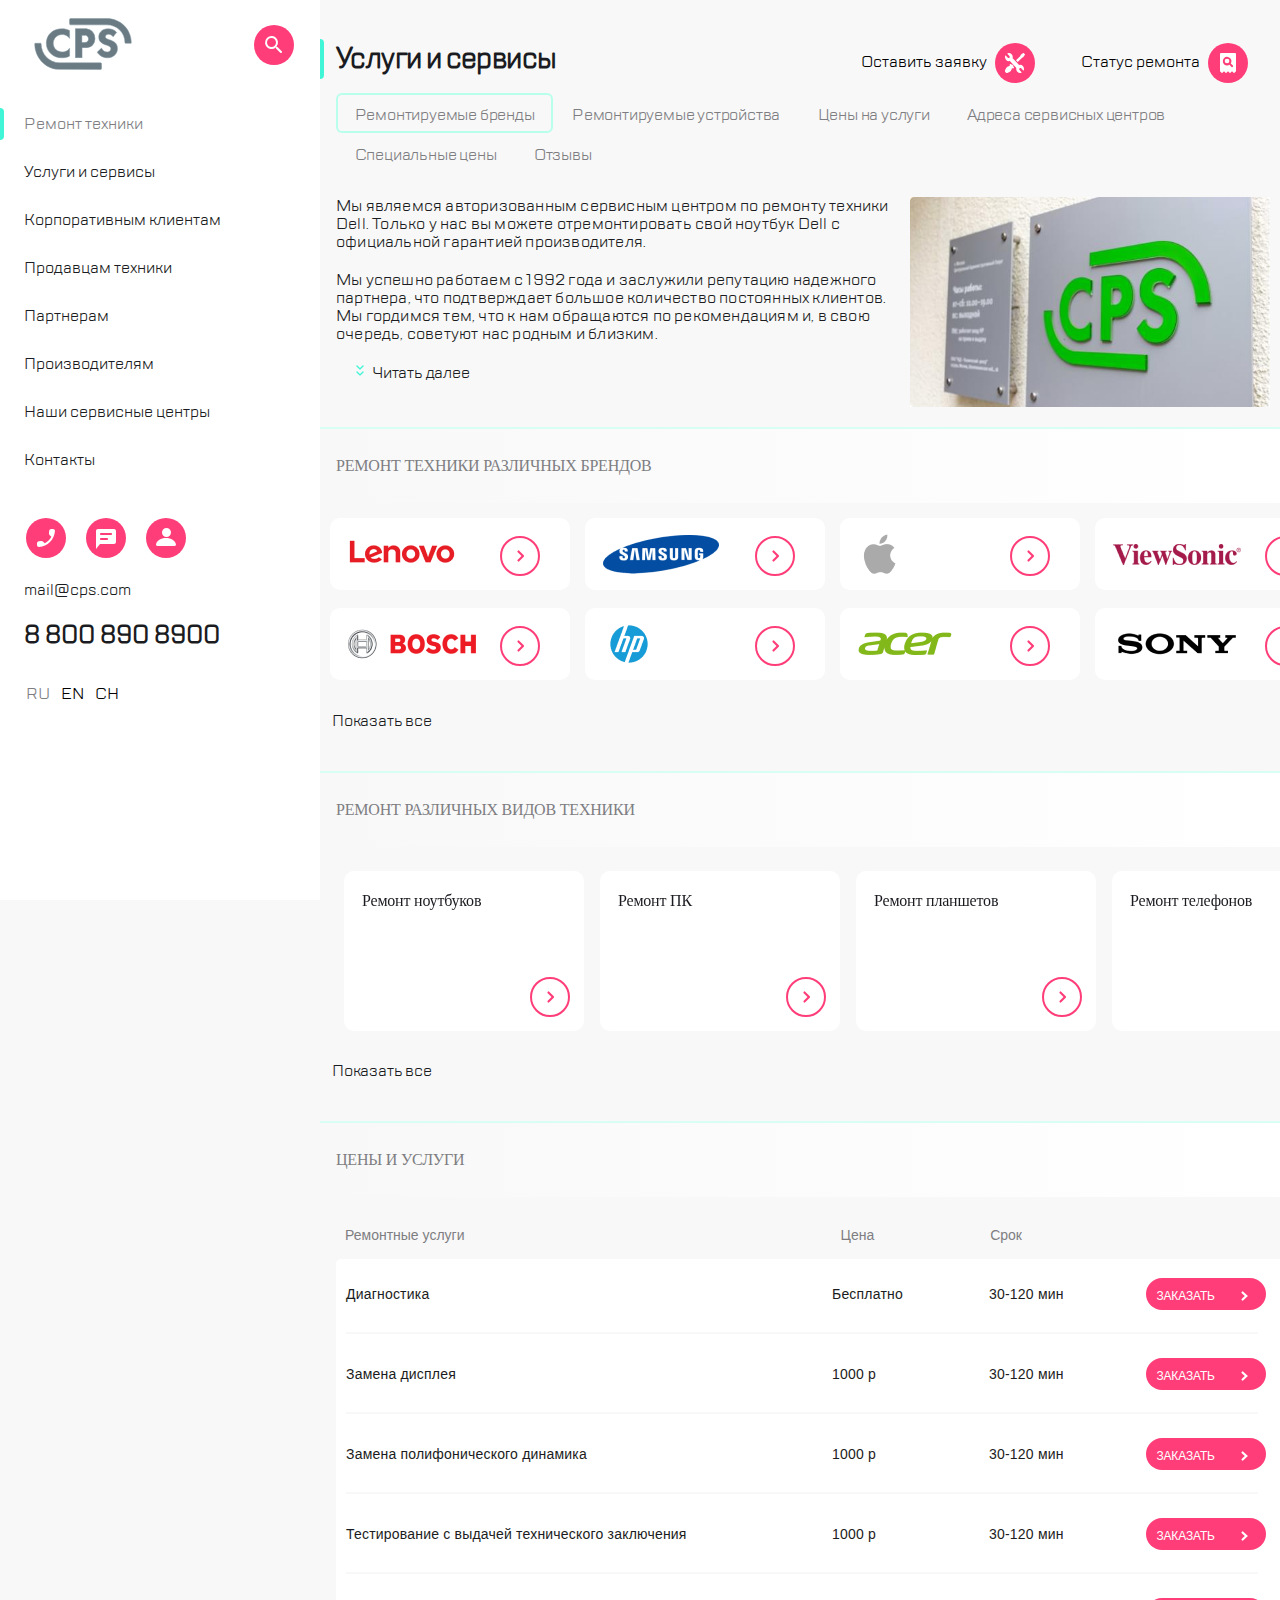
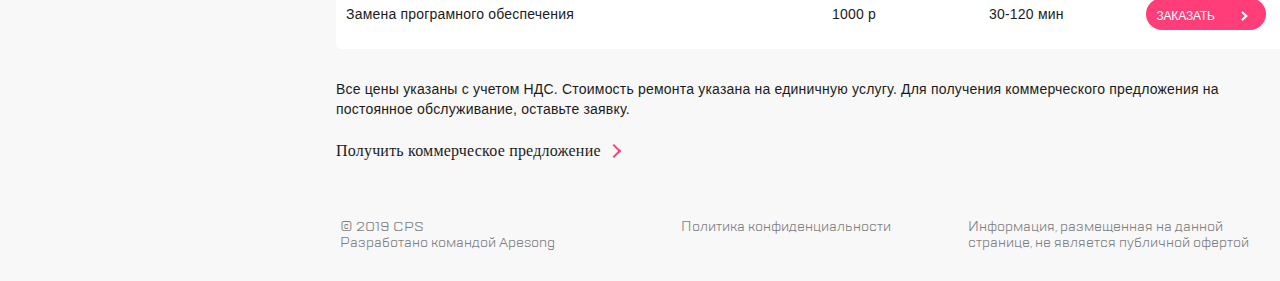
==== commit 33d9903e: "Updates" ====
--- a/index.html
+++ b/index.html
@@ -1 +1 @@
-<!doctype html><html lang="ru"><head><meta charset="utf-8"><meta name="viewport" content="width=device-width,initial-scale=1"><meta name="keywords" content="dell, услуги, ремонт, диагностика, обслуживание, техники"><meta name="description" content="Услуги и сервисы: диагностика, ремонт техники"><link rel="icon" href="assets/Group.svg" type="image/svg+xml"><script src="https://cdn.jsdelivr.net/npm/swiper@11/swiper-bundle.min.js" defer="defer"></script><title>Услуги и сервисы</title><script defer="defer" src="main.0acb0ec842a33ad93e17.js"></script><link href="main.589d8727bfe1d68fbe94.css" rel="stylesheet"></head><body class="body"><div class="transparent-back-BM"></div><div class="transparent-back-FB"></div><section id="burgerMenu" class="burger-menu"><nav class="menubar"><ul class="menubar__left"><li><button id="closeMenubar" class="menubar__close btn" href="#"><img src="assets/close.svg" alt="Кнопка закрыть"></button></li><li><a href="#"><img class="header__logo" src="assets/Group.svg" alt="Логотип компании"></a></li></ul><ul class="menubar__right"><li><button class="menubar__search btn" href="#"><img src="assets/search.svg" alt="Кнопка поиск"></button></li></ul></nav><nav class="nav"><ul class="nav__list"><li><a href="#" class="nav__link" alt="Ремонт техники">Ремонт техники</a></li><li><a href="#" class="nav__link" alt="Услуги и сервисы">Услуги и сервисы</a></li><li><a href="#" class="nav__link" alt="Корпоративным клиентам">Корпоративным клиентам</a></li><li><a href="#" class="nav__link" alt="Продавцам техники">Продавцам техники</a></li><li><a href="#" class="nav__link" alt="Партнерам">Партнерам</a></li><li><a href="#" class="nav__link" alt="Производителям">Производителям</a></li><li><a href="#" class="nav__link" alt="Наши сервисные центры">Наши сервисные центры</a></li><li><a href="#" class="nav__link" alt="Контакты">Контакты</a></li></ul></nav><ul class="button-contact"><li><button class="button-contact__call btn"><img src="assets/call.svg" alt="кнопка позвонить"></button></li><li><button class="button-contact__chat btn"><img src="assets/chat.svg" alt="кнопка чат"></button></li><li><button class="button-contact__profile btn"><img src="assets/profile.svg" alt="кнопка профиля"></button></li></ul><address class="contact"><a href="mailto:mail@cps.com" class="contact__email">mail@cps.com </a><a href="tel:88008908900" class="contact__phone">8 800 890 8900</a></address><div class="lang"><button class="lang__button">RU</button> <button class="lang__button">EN</button> <button class="lang__button">CH</button></div></section><header class="position"><section class="header"><nav class="header__left"><ul class="header__menu"><li><button id="openMenubar" class="button__burger btn"><img src="assets/burger.svg" alt="кнопка меню"></button></li><li><a href="#"><img class="header__logo" src="assets/Group.svg" alt="логотип компании"></a></li></ul></nav><nav class="header__right"><ul class="header__communication"><li><button class="button__call btn"><img src="assets/call.svg" alt="кнопка позвонить"></button></li><li><button class="button__chat btn"><img src="assets/chat.svg" alt="кнопка чат"></button></li><li><button class="button__profile btn"><img src="assets/profile.svg" alt="кнопка профиля"></button></li></ul><ul class="header__settings-search"><li><button class="button__repair btn"><img src="assets/repair.svg" alt="кнопка настройки"></button></li><li><button class="button__checkstatus btn"><img src="assets/checkstatus.svg" alt="кнопка поиска"></button></li></ul></nav></section></header><main><section class="services"><h1 class="services__title">Услуги и сервисы</h1><div class="services__application"><button class="services__repair btn">Оставить заявку <img src="assets/repair.svg" alt="кнопка оставить заявку"></button> <button class="services__checkstatus btn">Статус ремонта <img src="assets/checkstatus.svg" alt="кнопка Статус Ремонта"/></button></div></section><nav class="services__navigation"><ul class="services__type"><li class="services__navigation--item"><a class="services__navigation--href" href="#">Ремонтируемые бренды</a></li><li class="services__navigation--item"><a class="services__navigation--href" href="#">Ремонтируемые устройства</a></li><li class="services__navigation--item"><a class="services__navigation--href" href="#">Цены на услуги</a></li><li class="services__navigation--item"><a class="services__navigation--href" href="#">Адреса сервисных центров</a></li><li class="services__navigation--item"><a class="services__navigation--href" href="#">Специальные цены</a></li><li class="services__navigation--item"><a class="services__navigation--href" href="#">Отзывы</a></li></ul></nav><section class="content"><article class="content__text"><p class="content__text--1">Мы являемся авторизованным сервисным центром по ремонту техники Dell. Только у нас вы можете отремонтировать свой ноутбук Dell с официальной гарантией производителя.</p><p class="content__text--2">Мы успешно работаем с 1992 года и заслужили репутацию надежного партнера.</p><p class="content__text--3">Мы успешно работаем с 1992 года и заслужили репутацию надежного партнера, что подтверждает большое количество постоянных клиентов. Мы гордимся тем, что к нам обращаются по рекомендациям и, в свою очередь, советуют нас родным и близким.</p><p class="content__text--4">Наша команда состоит из высококвалифицированных специалистов, прошедших обучение в Dell и имеющих большой опыт работы с различными моделями ноутбуков. Мы используем только оригинальные запчасти и предоставляем гарантию на все виды ремонтных работ. Обратившись к нам, вы можете быть уверены в профессиональном и качественном ремонте вашего устройства.</p><button id="showBtn" class="content__button"><img class="content__button--img" src="assets/expand.svg" alt="#"><p class="content__button--text">Читать далее</p></button></article><img class="content__img" src="assets/MG_3223.jpg" width="320px" height="230px" alt="Логотип компании"></section><section class="brands mySwiper"><h2 class="section__title">Ремонт техники различных брендов</h2><ul class="swiper-wrapper brands-list"><li class="swiper-slide brands-list__item brands-1"><button class="brands__button"><img class="brands__img" src="assets/lenovo.png" alt="lenovo"></button></li><li class="swiper-slide brands-list__item brands-2"><button class="brands__button"><img class="brands__img" src="assets/samsung.png" alt="samsung"></button></li><li class="swiper-slide brands-list__item brands-3"><button class="brands__button"><img class="brands__img" src="assets/apple.png" alt="apple"></button></li><li class="swiper-slide brands-list__item brands-4"><button class="brands__button"><img class="brands__img" src="assets/vs.png" alt="ViewSonic"></button></li><li class="swiper-slide brands-list__item brands-5"><button class="brands__button"><img class="brands__img" src="assets/bosch.png" alt="bosch"></button></li><li class="swiper-slide brands-list__item brands-6"><button class="brands__button"><img class="brands__img" src="assets/xp.png" alt="xp"></button></li><li class="swiper-slide brands-list__item brands-7"><button class="brands__button"><img class="brands__img" src="assets/acer.png" alt="acer"></button></li><li class="swiper-slide brands-list__item brands-8"><button class="brands__button"><img class="brands__img" src="assets/sony.png" alt="sony"></button></li><li class="swiper-slide brands-list__item brands-9"><button class="brands__button"><img class="brands__img" src="assets/lenovo.png" alt="lenovo"></button></li><li class="swiper-slide brands-list__item brands-10"><button class="brands__button"><img class="brands__img" src="assets/samsung.png" alt="samsung"></button></li><li class="swiper-slide brands-list__item brands-11"><button class="brands__button"><img class="brands__img" src="assets/apple.png" alt="apple"></button></li></ul><div class="swiper-pagination"></div><button class="brands__show-button" id="showButton"><img class="brands__button--img" src="assets/expand.svg" alt=" "> <span class="brands__button--text">Показать все</span></button></section><section class="swiper mySwiper section-type"><h2 class="section__title">Ремонт различных видов техники</h2><ul class="swiper-wrapper section-type__container"><li class="swiper-slide section-type__botton type-1"><button class="type-button"><p class="type-button__text">Ремонт ноутбуков</p></button></li><li class="swiper-slide section-type__botton type-2"><button class="type-button"><p class="type-button__text">Ремонт ПК</p></button></li><li class="swiper-slide section-type__botton type-3"><button class="type-button"><p class="type-button__text">Ремонт планшетов</p></button></li><li class="swiper-slide section-type__botton type-4"><button class="type-button"><p class="type-button__text">Ремонт телефонов</p></button></li><li class="swiper-slide section-type__botton type-5"><button class="type-button"><p class="type-button__text">Ремонт клавиатур</p></button></li><li class="swiper-slide section-type__botton type-6"><button class="type-button"><p class="type-button__text">Ремонт джойстиков</p></button></li><li class="swiper-slide section-type__botton type-7"><button class="type-button"><p class="type-button__text">Ремонт мониторов</p></button></li><li class="swiper-slide section-type__botton type-8"><button class="type-button"><p class="type-button__text">Ремонт мышек</p></button></li><li class="swiper-slide section-type__botton type-9"><button class="type-button"><p class="type-button__text">Ремонт веб-камер</p></button></li></ul><div class="swiper-pagination"></div><button class="type-show__button" id="showButton"><img class="type-show__img" src="assets/expand.svg" alt=""/> <span class="type-show__text">Показать все</span></button></section><section class="section-price mySwiper"><h2 class="section__title">Цены и услуги</h2><ul class="section-price__hat"><li class="section-price__text">Ремонтные услуги</li><li class="section-price__text">Цена</li><li class="section-price__text">Срок</li></ul><nav class="swiper-wrapper section-price__service"><ul class="swiper-slide section-price__block"><li class="section-price__item"><span class="section-price__item--1">Ремонтные услуги</span> <span class="section-price__item--2">Диагностика</span></li><li class="section-price__item"><span class="section-price__item--1">Цена</span> <span class="section-price__item--2">Бесплатно</span></li><li class="section-price__item"><span class="section-price__item--1">Срок</span> <span class="section-price__item--2">30-120 мин</span></li><button class="section-price__button"><span class="section-price__button--text">Заказать</span> <img class="section-price__button--img" src="assets/goside.svg" alt=""></button></ul><ul class="swiper-slide section-price__block"><li class="section-price__item"><span class="section-price__item--1">Ремонтные услуги</span> <span class="section-price__item--2">Замена дисплея</span></li><li class="section-price__item"><span class="section-price__item--1">Цена</span> <span class="section-price__item--2">1000 р</span></li><li class="section-price__item"><span class="section-price__item--1">Срок</span> <span class="section-price__item--2">30-120 мин</span></li><button class="section-price__button"><span class="section-price__button--text">Заказать</span> <img class="section-price__button--img" src="assets/goside.svg" alt=""></button></ul><ul class="swiper-slide section-price__block"><li class="section-price__item"><span class="section-price__item--1">Ремонтные услуги</span> <span class="section-price__item--2">Замена полифонического динамика</span></li><li class="section-price__item"><span class="section-price__item--1">Цена</span> <span class="section-price__item--2">1000 р</span></li><li class="section-price__item"><span class="section-price__item--1">Срок</span> <span class="section-price__item--2">30-120 мин</span></li><button class="section-price__button"><span class="section-price__button--text">Заказать</span> <img class="section-price__button--img" src="assets/goside.svg" alt=""></button></ul><ul class="swiper-slide section-price__block"><li class="section-price__item"><span class="section-price__item--1">Ремонтные услуги</span> <span class="section-price__item--2">Тестирование с выдачей технического заключения</span></li><li class="section-price__item"><span class="section-price__item--1">Цена</span> <span class="section-price__item--2">1000 р</span></li><li class="section-price__item"><span class="section-price__item--1">Срок</span> <span class="section-price__item--2">30-120 мин</span></li><button class="section-price__button"><span class="section-price__button--text">Заказать</span> <img class="section-price__button--img" src="assets/goside.svg" alt=""></button></ul><ul class="swiper-slide section-price__block"><li class="section-price__item"><span class="section-price__item--1">Ремонтные услуги</span> <span class="section-price__item--2">Замена програмного обеспечения</span></li><li class="section-price__item"><span class="section-price__item--1">Цена</span> <span class="section-price__item--2">1000 р</span></li><li class="section-price__item"><span class="section-price__item--1">Срок</span> <span class="section-price__item--2">30-120 мин</span></li><button class="section-price__button"><span class="section-price__button--text">Заказать</span> <img class="section-price__button--img" src="assets/goside.svg" alt=""></button></ul></nav><div class="swiper-pagination"></div><ul class="section-price__information"><li><p class="section-price__information--text">Все цены указаны с учетом НДС. Стоимость ремонта указана на единичную услугу. Для получения коммерческого предложения на постоянное обслуживание, оставьте заявку.</p></li><li><a href="#" class="section-price__special">Получить коммерческое предложение</a></li></ul></section></main><footer class="footer"><ul class="footer__text"><li class="footer__text--1"><p>© 2019 CPS</p><p>Разработано командой Apesong</p></li><li class="footer__text--2"><p>Политика конфиденциальности</p></li><li class="footer__text--3"><p>Информация, размещенная на данной странице, не является публичной офертой</p></li></ul></footer><aside class="feedback"><div class="feedback__connection"><button class="feedback__connection--close btn"><img class="feedback__connection--img" src="assets/close.svg" alt="back"></button><p class="feedback__connection--text">Обратная связь</p></div><form class="feedback__form" action="#" method="post" enctype="multipart/form-data"><input class="feedback__form--name" placeholder="Имя" name="username" alt="Заполнить имя"/> <input class="feedback__form--phone" placeholder="Телефон" name="userphone" type="tel" alt="Заполнить телефон"/> <input class="feedback__form--email" placeholder="Электронная почта" name="email" type="email" alt="Заполнить электронную почту"/> <textarea class="feedback__form--message" placeholder="Сообщение" name="text" alt="Сообщение"></textarea></form><div class="feedback__send"><p class="feedback__send--text">Нажимая "отправить", вы даете согласие на <span class="feedback__send--text-pink">обработку персональных данных </span>и соглашаетесь с нашей <span class="feedback__send--text--pink">политикой конфиденциальности</span></p><button class="feedback__send--button"><p class="feedback__send--button-text">Отправить</p></button></div></aside><aside class="feedback-call"><div class="feedback-call__connection"><button class="feedback-call__close btn"><img class="feedback-call__connection--img" src="assets/close.svg" alt="back"></button><p class="feedback-call__connection--text">Заказать звонок</p></div><form class="feedback-call__form" action="#" method="post" enctype="multipart/form-data"><input class="feedback-call__form--phone" placeholder="Телефон" name="userphone" type="tel" alt="Заполнить телефон"/></form><div class="feedback-call__send"><p class="feedback-call__send--text">Нажимая "отправить", вы даете согласие на <span class="feedback-call__send--text-pink">обработку персональных данных </span>и соглашаетесь с нашей <span class="feedback-call__send--text-pink">политикой конфиденциальности</span></p><button class="feedback-call__send--button"><p class="feedback-call__send--button-text">Отправить</p></button></div></aside></body></html>+<!doctype html><html lang="ru"><head><meta charset="utf-8"><meta name="viewport" content="width=device-width,initial-scale=1"><meta name="keywords" content="dell, услуги, ремонт, диагностика, обслуживание, техники"><meta name="description" content="Услуги и сервисы: диагностика, ремонт техники"><link rel="icon" href="assets/Group.svg" type="image/svg+xml"><script src="https://cdn.jsdelivr.net/npm/swiper@11/swiper-bundle.min.js" defer="defer"></script><title>Услуги и сервисы</title><script defer="defer" src="main.0acb0ec842a33ad93e17.js"></script><link href="main.0e447903e5a20a9cd9ac.css" rel="stylesheet"></head><body class="body"><div class="transparent-back-BM"></div><div class="transparent-back-FB"></div><section id="burgerMenu" class="burger-menu"><nav class="menubar"><ul class="menubar__left"><li><button id="closeMenubar" class="menubar__close btn" href="#"><img src="assets/close.svg" alt="Кнопка закрыть"></button></li><li><a href="#"><img class="header__logo" src="assets/Group.svg" alt="Логотип компании"></a></li></ul><ul class="menubar__right"><li><button class="menubar__search btn" href="#"><img src="assets/search.svg" alt="Кнопка поиск"></button></li></ul></nav><nav class="nav"><ul class="nav__list"><li><a href="#" class="nav__link" alt="Ремонт техники">Ремонт техники</a></li><li><a href="#" class="nav__link" alt="Услуги и сервисы">Услуги и сервисы</a></li><li><a href="#" class="nav__link" alt="Корпоративным клиентам">Корпоративным клиентам</a></li><li><a href="#" class="nav__link" alt="Продавцам техники">Продавцам техники</a></li><li><a href="#" class="nav__link" alt="Партнерам">Партнерам</a></li><li><a href="#" class="nav__link" alt="Производителям">Производителям</a></li><li><a href="#" class="nav__link" alt="Наши сервисные центры">Наши сервисные центры</a></li><li><a href="#" class="nav__link" alt="Контакты">Контакты</a></li></ul></nav><ul class="button-contact"><li><button class="button-contact__call btn"><img src="assets/call.svg" alt="кнопка позвонить"></button></li><li><button class="button-contact__chat btn"><img src="assets/chat.svg" alt="кнопка чат"></button></li><li><button class="button-contact__profile btn"><img src="assets/profile.svg" alt="кнопка профиля"></button></li></ul><address class="contact"><a href="mailto:mail@cps.com" class="contact__email">mail@cps.com </a><a href="tel:88008908900" class="contact__phone">8 800 890 8900</a></address><div class="lang"><button class="lang__button">RU</button> <button class="lang__button">EN</button> <button class="lang__button">CH</button></div></section><header class="position"><section class="header"><nav class="header__left"><ul class="header__menu"><li><button id="openMenubar" class="button__burger btn"><img src="assets/burger.svg" alt="кнопка меню"></button></li><li><a href="#"><img class="header__logo" src="assets/Group.svg" alt="логотип компании"></a></li></ul></nav><nav class="header__right"><ul class="header__communication"><li><button class="button__call btn"><img src="assets/call.svg" alt="кнопка позвонить"></button></li><li><button class="button__chat btn"><img src="assets/chat.svg" alt="кнопка чат"></button></li><li><button class="button__profile btn"><img src="assets/profile.svg" alt="кнопка профиля"></button></li></ul><ul class="header__settings-search"><li><button class="button__repair btn"><img src="assets/repair.svg" alt="кнопка настройки"></button></li><li><button class="button__checkstatus btn"><img src="assets/checkstatus.svg" alt="кнопка поиска"></button></li></ul></nav></section></header><main><section class="services"><h1 class="services__title">Услуги и сервисы</h1><div class="services__application"><button class="services__repair btn">Оставить заявку <img src="assets/repair.svg" alt="кнопка оставить заявку"></button> <button class="services__checkstatus btn">Статус ремонта <img src="assets/checkstatus.svg" alt="кнопка Статус Ремонта"/></button></div></section><nav class="services__navigation"><ul class="services__type"><li class="services__navigation--item"><a class="services__navigation--href" href="#">Ремонтируемые бренды</a></li><li class="services__navigation--item"><a class="services__navigation--href" href="#">Ремонтируемые устройства</a></li><li class="services__navigation--item"><a class="services__navigation--href" href="#">Цены на услуги</a></li><li class="services__navigation--item"><a class="services__navigation--href" href="#">Адреса сервисных центров</a></li><li class="services__navigation--item"><a class="services__navigation--href" href="#">Специальные цены</a></li><li class="services__navigation--item"><a class="services__navigation--href" href="#">Отзывы</a></li></ul></nav><section class="content"><article class="content__text"><p class="content__text--1">Мы являемся авторизованным сервисным центром по ремонту техники Dell. Только у нас вы можете отремонтировать свой ноутбук Dell с официальной гарантией производителя.</p><p class="content__text--2">Мы успешно работаем с 1992 года и заслужили репутацию надежного партнера.</p><p class="content__text--3">Мы успешно работаем с 1992 года и заслужили репутацию надежного партнера, что подтверждает большое количество постоянных клиентов. Мы гордимся тем, что к нам обращаются по рекомендациям и, в свою очередь, советуют нас родным и близким.</p><p class="content__text--4">Наша команда состоит из высококвалифицированных специалистов, прошедших обучение в Dell и имеющих большой опыт работы с различными моделями ноутбуков. Мы используем только оригинальные запчасти и предоставляем гарантию на все виды ремонтных работ. Обратившись к нам, вы можете быть уверены в профессиональном и качественном ремонте вашего устройства.</p><button id="showBtn" class="content__button"><img class="content__button--img" src="assets/expand.svg" alt="#"><p class="content__button--text">Читать далее</p></button></article><img class="content__img" src="assets/MG_3223.jpg" width="320px" height="230px" alt="Логотип компании"></section><section class="brands mySwiper"><h2 class="section__title">Ремонт техники различных брендов</h2><ul class="swiper-wrapper brands-list"><li class="swiper-slide brands-list__item brands-1"><button class="brands__button"><img class="brands__img" src="assets/lenovo.png" alt="lenovo"></button></li><li class="swiper-slide brands-list__item brands-2"><button class="brands__button"><img class="brands__img" src="assets/samsung.png" alt="samsung"></button></li><li class="swiper-slide brands-list__item brands-3"><button class="brands__button"><img class="brands__img" src="assets/apple.png" alt="apple"></button></li><li class="swiper-slide brands-list__item brands-4"><button class="brands__button"><img class="brands__img" src="assets/vs.png" alt="ViewSonic"></button></li><li class="swiper-slide brands-list__item brands-5"><button class="brands__button"><img class="brands__img" src="assets/bosch.png" alt="bosch"></button></li><li class="swiper-slide brands-list__item brands-6"><button class="brands__button"><img class="brands__img" src="assets/xp.png" alt="xp"></button></li><li class="swiper-slide brands-list__item brands-7"><button class="brands__button"><img class="brands__img" src="assets/acer.png" alt="acer"></button></li><li class="swiper-slide brands-list__item brands-8"><button class="brands__button"><img class="brands__img" src="assets/sony.png" alt="sony"></button></li><li class="swiper-slide brands-list__item brands-9"><button class="brands__button"><img class="brands__img" src="assets/lenovo.png" alt="lenovo"></button></li><li class="swiper-slide brands-list__item brands-10"><button class="brands__button"><img class="brands__img" src="assets/samsung.png" alt="samsung"></button></li><li class="swiper-slide brands-list__item brands-11"><button class="brands__button"><img class="brands__img" src="assets/apple.png" alt="apple"></button></li></ul><div class="swiper-pagination"></div><button class="brands__show-button" id="showButton"><img class="brands__button--img" src="assets/expand.svg" alt=" "> <span class="brands__button--text">Показать все</span></button></section><section class="swiper mySwiper section-type"><h2 class="section__title">Ремонт различных видов техники</h2><ul class="swiper-wrapper section-type__container"><li class="swiper-slide section-type__botton type-1"><button class="type-button"><p class="type-button__text">Ремонт ноутбуков</p></button></li><li class="swiper-slide section-type__botton type-2"><button class="type-button"><p class="type-button__text">Ремонт ПК</p></button></li><li class="swiper-slide section-type__botton type-3"><button class="type-button"><p class="type-button__text">Ремонт планшетов</p></button></li><li class="swiper-slide section-type__botton type-4"><button class="type-button"><p class="type-button__text">Ремонт телефонов</p></button></li><li class="swiper-slide section-type__botton type-5"><button class="type-button"><p class="type-button__text">Ремонт клавиатур</p></button></li><li class="swiper-slide section-type__botton type-6"><button class="type-button"><p class="type-button__text">Ремонт джойстиков</p></button></li><li class="swiper-slide section-type__botton type-7"><button class="type-button"><p class="type-button__text">Ремонт мониторов</p></button></li><li class="swiper-slide section-type__botton type-8"><button class="type-button"><p class="type-button__text">Ремонт мышек</p></button></li><li class="swiper-slide section-type__botton type-9"><button class="type-button"><p class="type-button__text">Ремонт веб-камер</p></button></li></ul><div class="swiper-pagination"></div><button class="type-show__button" id="showButton"><img class="type-show__img" src="assets/expand.svg" alt=""/> <span class="type-show__text">Показать все</span></button></section><section class="section-price mySwiper"><h2 class="section__title">Цены и услуги</h2><ul class="section-price__hat"><li class="section-price__text">Ремонтные услуги</li><li class="section-price__text">Цена</li><li class="section-price__text">Срок</li></ul><nav class="swiper-wrapper section-price__service"><ul class="swiper-slide section-price__block"><li class="section-price__item"><span class="section-price__item--1">Ремонтные услуги</span> <span class="section-price__item--2">Диагностика</span></li><li class="section-price__item"><span class="section-price__item--1">Цена</span> <span class="section-price__item--2">Бесплатно</span></li><li class="section-price__item"><span class="section-price__item--1">Срок</span> <span class="section-price__item--2">30-120 мин</span></li><button class="section-price__button"><span class="section-price__button--text">Заказать</span> <img class="section-price__button--img" src="assets/goside.svg" alt=""></button></ul><ul class="swiper-slide section-price__block"><li class="section-price__item"><span class="section-price__item--1">Ремонтные услуги</span> <span class="section-price__item--2">Замена дисплея</span></li><li class="section-price__item"><span class="section-price__item--1">Цена</span> <span class="section-price__item--2">1000 р</span></li><li class="section-price__item"><span class="section-price__item--1">Срок</span> <span class="section-price__item--2">30-120 мин</span></li><button class="section-price__button"><span class="section-price__button--text">Заказать</span> <img class="section-price__button--img" src="assets/goside.svg" alt=""></button></ul><ul class="swiper-slide section-price__block"><li class="section-price__item"><span class="section-price__item--1">Ремонтные услуги</span> <span class="section-price__item--2">Замена полифонического динамика</span></li><li class="section-price__item"><span class="section-price__item--1">Цена</span> <span class="section-price__item--2">1000 р</span></li><li class="section-price__item"><span class="section-price__item--1">Срок</span> <span class="section-price__item--2">30-120 мин</span></li><button class="section-price__button"><span class="section-price__button--text">Заказать</span> <img class="section-price__button--img" src="assets/goside.svg" alt=""></button></ul><ul class="swiper-slide section-price__block"><li class="section-price__item"><span class="section-price__item--1">Ремонтные услуги</span> <span class="section-price__item--2">Тестирование с выдачей технического заключения</span></li><li class="section-price__item"><span class="section-price__item--1">Цена</span> <span class="section-price__item--2">1000 р</span></li><li class="section-price__item"><span class="section-price__item--1">Срок</span> <span class="section-price__item--2">30-120 мин</span></li><button class="section-price__button"><span class="section-price__button--text">Заказать</span> <img class="section-price__button--img" src="assets/goside.svg" alt=""></button></ul><ul class="swiper-slide section-price__block"><li class="section-price__item"><span class="section-price__item--1">Ремонтные услуги</span> <span class="section-price__item--2">Замена програмного обеспечения</span></li><li class="section-price__item"><span class="section-price__item--1">Цена</span> <span class="section-price__item--2">1000 р</span></li><li class="section-price__item"><span class="section-price__item--1">Срок</span> <span class="section-price__item--2">30-120 мин</span></li><button class="section-price__button"><span class="section-price__button--text">Заказать</span> <img class="section-price__button--img" src="assets/goside.svg" alt=""></button></ul></nav><div class="swiper-pagination"></div><ul class="section-price__information"><li><p class="section-price__information--text">Все цены указаны с учетом НДС. Стоимость ремонта указана на единичную услугу. Для получения коммерческого предложения на постоянное обслуживание, оставьте заявку.</p></li><li><a href="#" class="section-price__special">Получить коммерческое предложение</a></li></ul></section></main><footer class="footer"><ul class="footer__text"><li class="footer__text--1"><p>© 2019 CPS</p><p>Разработано командой Apesong</p></li><li class="footer__text--2"><p>Политика конфиденциальности</p></li><li class="footer__text--3"><p>Информация, размещенная на данной странице, не является публичной офертой</p></li></ul></footer><aside class="feedback"><div class="feedback__connection"><button class="feedback__connection--close btn"><img class="feedback__connection--img" src="assets/close.svg" alt="back"></button><p class="feedback__connection--text">Обратная связь</p></div><form class="feedback__form" action="#" method="post" enctype="multipart/form-data"><input class="feedback__form--name" placeholder="Имя" name="username" alt="Заполнить имя"/> <input class="feedback__form--phone" placeholder="Телефон" name="userphone" type="tel" alt="Заполнить телефон"/> <input class="feedback__form--email" placeholder="Электронная почта" name="email" type="email" alt="Заполнить электронную почту"/> <textarea class="feedback__form--message" placeholder="Сообщение" name="text" alt="Сообщение"></textarea></form><div class="feedback__send"><p class="feedback__send--text">Нажимая "отправить", вы даете согласие на <span class="feedback__send--text-pink">обработку персональных данных </span>и соглашаетесь с нашей <span class="feedback__send--text--pink">политикой конфиденциальности</span></p><button class="feedback__send--button"><p class="feedback__send--button-text">Отправить</p></button></div></aside><aside class="feedback-call"><div class="feedback-call__connection"><button class="feedback-call__close btn"><img class="feedback-call__connection--img" src="assets/close.svg" alt="back"></button><p class="feedback-call__connection--text">Заказать звонок</p></div><form class="feedback-call__form" action="#" method="post" enctype="multipart/form-data"><input class="feedback-call__form--phone" placeholder="Телефон" name="userphone" type="tel" alt="Заполнить телефон"/></form><div class="feedback-call__send"><p class="feedback-call__send--text">Нажимая "отправить", вы даете согласие на <span class="feedback-call__send--text-pink">обработку персональных данных </span>и соглашаетесь с нашей <span class="feedback-call__send--text-pink">политикой конфиденциальности</span></p><button class="feedback-call__send--button"><p class="feedback-call__send--button-text">Отправить</p></button></div></aside></body></html>--- a/main.0e447903e5a20a9cd9ac.css
+++ b/main.0e447903e5a20a9cd9ac.css
@@ -0,0 +1,2 @@
+@import url(https://cdn.jsdelivr.net/npm/swiper@11/swiper-bundle.min.css);
+/*! normalize.css v8.0.1 | MIT License | github.com/necolas/normalize.css */html{line-height:1.15;-webkit-text-size-adjust:100%}body{margin:0}main{display:block}h1{font-size:2em;margin:.67em 0}hr{box-sizing:content-box;height:0;overflow:visible}pre{font-family:monospace,monospace;font-size:1em}a{background-color:transparent}abbr[title]{border-bottom:none;text-decoration:underline;text-decoration:underline;-webkit-text-decoration:underline dotted;text-decoration:underline dotted}b,strong{font-weight:bolder}code,kbd,samp{font-family:monospace,monospace;font-size:1em}small{font-size:80%}sub,sup{font-size:75%;line-height:0;position:relative;vertical-align:baseline}sub{bottom:-0.25em}sup{top:-0.5em}img{border-style:none}button,input,optgroup,select,textarea{font-family:inherit;font-size:100%;line-height:1.15;margin:0}button,input{overflow:visible}button,select{text-transform:none}button,[type=button],[type=reset],[type=submit] button::-moz-focus-inner,[type=button]::-moz-focus-inner,[type=reset]::-moz-focus-inner,[type=submit]::-moz-focus-inner{border-style:none;padding:0}button:-moz-focusring,[type=button]:-moz-focusring,[type=reset]:-moz-focusring,[type=submit]:-moz-focusring{outline:1px dotted ButtonText}fieldset{padding:.35em .75em .625em}legend{box-sizing:border-box;color:inherit;display:table;max-width:100%;padding:0;white-space:normal}progress{vertical-align:baseline}textarea{overflow:auto}[type=checkbox],[type=radio]{box-sizing:border-box;padding:0}[type=number]::-webkit-inner-spin-button,[type=number]::-webkit-outer-spin-button{height:auto}[type=search]{outline-offset:-2px}[type=search]::-webkit-search-decoration{-webkit-appearance:none}::-webkit-file-upload-button{-webkit-appearance:button;font:inherit}details{display:block}summary{display:list-item}template{display:none}[hidden]{display:none}.swiper-pagination-bullets,.swiper-pagination-horizontal{position:static;margin-bottom:15px}.swiper-slide{width:240px}.swiper-pagination-bullet{background-color:#ddd}.swiper-pagination-bullet-active{background-color:#b5b6bc}.swiper-horizontal{touch-action:pan-y;overflow:hidden}@media(min-width: 768px){.swiper-pagination{display:none}}@media(min-width: 1120px){.swiper-pagination{display:none}}@font-face{font-family:"TT Lakes Bold";src:local("TT Lakes Bold"),url(fonts/TTLakes-Bold.woff) format("woff"),url(fonts/TTLakes-Bold.eot) format("embedded-opentype"),url(fonts/TTLakes-Bold.ttf) format("ttf")}@font-face{font-family:"TT Lakes Regular";src:local("TT Lakes Regular"),url(fonts/TTLakes-Regular.woff) format("woff"),url(fonts/TTLakes-Regular.eot) format("embedded-opentype"),url(fonts/TTLakes-Regular.ttf) format("ttf")}@font-face{font-family:"TT Lakes Medium";src:local("TT Lakes Medium"),url(fonts/TTLakes-Medium.woff) format("woff"),url(fonts/TTLakes-Medium.eot) format("embedded-opentype"),url(fonts/TTLakes-Medium.ttf) format("ttf")}*{margin:0;padding:0;box-sizing:border-box;font-family:"TT Lakes Regular",sans-serif;font-style:normal;list-style-type:none;list-style:none;-webkit-text-decoration:none;text-decoration:none}body{max-width:1440px;margin:0 auto;background-color:#f8f8f8}body button{background-color:rgba(0,0,0,0);border-color:rgba(0,0,0,0)}body main{min-width:320px;max-width:1120px}@media(min-width: 1120px){body main{margin:0 0 0 320px}}body .section__title{font-family:"TT Lakes";text-transform:uppercase;color:#7e7e82;font-size:16px;font-weight:normal;line-height:24px;letter-spacing:-0.2px;background:linear-gradient(90deg, #F8F8F8 0%, #FFFFFF 98.61%);padding:25px 16px;border-top:2px solid #d9fff5}body .btn:hover{transform:translateY(1px) translateX(-1px);transition:.15s}body .btn:active{transform:translateY(-1px) translateX(1px);transition:.15s}.transparent-back-BM{display:none;position:fixed;width:100%;height:100%;background-color:#fff;opacity:.9;z-index:3}.transparent-back-FB{display:none;position:fixed;width:100%;height:100%;background-color:#fff;opacity:.9;z-index:5}.feedback{display:none}.feedback-call{display:none}.content__button--img.rotate{transform:rotate(180deg)}.slide-up{animation:slideUp .5s ease-in-out}@keyframes slideUp{from{opacity:0;transform:translateY(20px)}to{opacity:1;transform:translateY(0)}}.open-menu{animation:openMenu .8s ease-in-out}@keyframes openMenu{from{opacity:0}to{opacity:1}}.menu-back__open{animation:menuBackOpen .8s ease-in-out}@keyframes menuBackOpen{from{opacity:0}to{opacity:.9}}.header{display:flex;justify-content:space-between;height:88px;background-color:#fff;border-bottom:#d9fff5 1px}.header__left{display:flex;justify-content:start}.header__menu{display:flex;gap:16px;align-items:center;padding-left:16px}.header__menu::after{content:"";height:32px;border:2px #eaeaea solid}.header__logo:hover{transform:translateY(1px) translateX(-1px);transition:.15s}.header__right{display:flex;justify-content:end}.header__communication{display:none}.header__settings-search{display:flex;align-items:center;gap:16px;padding-right:16px}@media(min-width: 768px){.header__menu{padding-left:0px;gap:42px;margin-left:24px}.header__menu::after{content:"";margin-left:-160px;height:32px;border:2px #eaeaea solid}.header__right{gap:40px}.header__communication{display:flex;align-items:center;gap:16px}.header__settings-search{padding-right:24px;gap:16px;margin-right:24px}.header__settings-search::before{content:"";margin-right:20px;height:32px;border:2px #eaeaea solid}}@media(min-width: 1120px){.header{display:none}}.burger-menu{position:fixed;background-color:#fff;height:100%;overflow-y:scroll;overflow-x:hidden;scrollbar-width:none;box-shadow:16px 0px 52px 0px rgba(14,24,80,.2),-2px 0px 4px 0px rgba(69,79,126,.02);z-index:4}.menubar{display:flex;justify-content:space-between;min-width:240px;max-width:320px;padding-bottom:10px}.menubar__left{display:flex;gap:10px;margin-left:24px;padding-top:18px}.menubar__close{padding-top:5px}.menubar__right{padding-top:23px;padding-right:24px}.nav{width:320px;font-weight:500;font-size:16px;line-height:24px;color:#1b1c21;padding-top:5%}.nav__list li{padding:12px 24px}.nav__list li:first-child{background:url(assets/highlight_aside.svg) no-repeat left}.nav__list li:first-child .nav__link{color:#7e7e82}.nav__link{color:#1b1c21}.nav__link:hover{color:#7e7e82}.button-contact{display:flex;gap:16px;margin-left:24px;margin-top:10%}.contact{display:flex;flex-direction:column;font-weight:500;padding:16px 24px 0}.contact__email{font-family:"TT Lakes" sans-serif;font-size:16px;font-style:normal;color:#1b1c21}.contact__phone{font-family:"TT Lakes" sans-serif;font-size:24px;font-weight:700;font-style:normal;color:#1b1c21;line-height:32px;padding-top:20px}.lang{display:flex;gap:7px;margin-left:24px;padding-top:10%}.lang__button{font-weight:500}.lang__button:hover{color:#7e7e82}.lang__button:first-child{color:#7e7e82}@media(max-width: 1120px){.burger-menu{display:none}}@media(min-width: 1120px){.burger-menu{display:block !important;position:fixed;box-shadow:none;overflow-y:scroll;overflow-x:hidden;scrollbar-width:none}.menubar__close{display:none}}.services__title{position:relative;margin:0;color:#1b1c21;font-family:"TT Lakes" sans-serif;font-size:28px;font-weight:900;line-height:40px;letter-spacing:-0.6px;padding:24px 16px 0 16px}.services__title::before{content:"";position:absolute;height:40px;width:4px;left:0;background-color:#41f6d7;border-radius:0px 10px 10px 0px}.services__application{display:none}.services__navigation{margin:0 16px 0 16px}.services__navigation--item{height:40px;border:2px solid rgba(0,0,0,0);white-space:nowrap}.services__navigation--item:first-child{background-color:#f8f8f8;border-radius:6px;border-color:#b8ffec}.services__navigation--href{display:inline-block;font-size:16px;font-style:normal;font-weight:500;line-height:24px;letter-spacing:-0.2px;color:#7e7e82;vertical-align:middle;background:none;border:none;cursor:pointer;padding:8px 16.67px 8px 16.67px;margin:0;flex-shrink:0;white-space:nowrap}.services__navigation--href:hover{color:#1b1c21;-webkit-text-decoration:underline;text-decoration:underline}.services__type{display:flex;overflow-x:scroll;overflow-y:hidden;padding:0;margin:0}@media(min-width: 1120px){.services{display:flex;justify-content:space-between;align-items:center;padding-top:15px;padding-bottom:8px}.services__title{margin-bottom:30px;height:40px}.services__application{display:flex;width:auto;height:40px;margin-right:30px;margin-top:25px;gap:42px}.services__type{flex-wrap:wrap;overflow-x:hidden}.services__repair,.services__checkstatus{display:flex;align-items:center;gap:8px}.services__repair:hover{transform:translateY(1px);transition:.1s;color:#7e7e82}.services__checkstatus:hover{transform:translateY(1px);transition:.1s;color:#7e7e82}.services--3{display:flex;padding-top:20px}.services__img{width:532px;height:307px}}.content{display:flex;flex-direction:column;margin-top:24px}.content__text{display:flex;flex-direction:column;margin:0px 16px 0 16px}.content__text--1,.content__text--2,.content__text--3,.content__text--4{color:#1b1c21;font-family:"TT Lakes" sans-serif;font-style:normal;font-weight:400;line-height:18px;letter-spacing:.2px;margin:0}.content__text--2,.content__text--3,.content__text--4{display:none;padding-top:20px}.content__button{display:flex;justify-content:flex-start;align-items:center;width:140px;margin-left:10px}.content__button:hover{transform:translateY(1px);transition:.1s}.content__button--img.rotate{width:24px;height:24px;flex-shrink:0;margin:16px 8px 12px 0;transition:.5s}.content__button--text{color:#1b1c21;font-family:"TT Lakes" sans-serif;font-size:16px;font-style:normal;font-weight:500;line-height:24px;letter-spacing:-0.2px;background:none;border:none;margin:16px 0 10px 0;cursor:pointer}.content__button--text:hover{color:#7e7e82}.content__img{display:flex;align-self:center;padding-bottom:20px}@media(min-width: 768px){.content{display:flex;flex-direction:row}.content__text--2{display:flex;padding-top:20px}.content__img{width:360px;height:230px;margin-top:0;margin-bottom:auto}}@media(min-width: 1120px){.content__text--2{display:none}.content__text--3{display:flex;padding-top:20px}}.content__img{margin-right:10px}.brands{position:relative;min-width:320px;min-height:180px}.brands-list{margin-top:20px;margin-left:10px;margin-bottom:15px}.brands__item{position:relative;background-color:#fff;width:240px;height:72px;border-radius:5px}.brands__button{position:relative;background-color:#fff;width:240px;height:72px;border-radius:10px}.brands__button::before{content:" ";position:absolute;background:url(assets/go.svg);background-repeat:no-repeat;padding:20px;top:16px;left:168px}.brands__button:hover{background:linear-gradient(rgb(255, 255, 255), rgb(240, 240, 240));border:.5px solid #7e7e82;transition:.5s}.brands__button:active{transform:scale(0.95);box-shadow:30px 4px 25px rgba(255,0,130,.2)}.brands__img{display:flex;padding-left:16px}.brands__img:active{transform:translateY(1px);transition:.1s}.brands__show-button{display:none}@media(min-width: 768px){.brands__title{padding:30px 24px}.brands-list{display:grid;grid-template-columns:repeat(3, 1fr);justify-items:center;grid-gap:16px;gap:16px;margin-top:15px}.brands__show-button{display:flex;width:134px;height:24px;margin-left:10px;margin-top:24px;padding-bottom:60px}.brands__show-button:hover{transform:translateY(1px);transition:.1s}.brands__button--text{color:#1b1c21;font-family:"TT Lakes" sans-serif;font-size:16px;font-style:normal;font-weight:500;line-height:24px;letter-spacing:-0.2px;background:none;border:none;cursor:pointer}.brands__button--text:hover{color:#7e7e82}.brands-7,.brands-8,.brands-9,.brands-10,.brands-11{display:none}}@media(min-width: 1120px){.brands-list{display:grid;grid-template-columns:repeat(4, 1fr);grid-gap:16px 15px;gap:16px 15px}.brands-7,.brands-8{display:block}}.section-type__container{position:relative;gap:16px;width:240px;height:auto;margin-top:16px;margin-bottom:15px;border-radius:10px}.type-button{position:relative;background-color:#fff;width:240px;height:160px;border-radius:10px}.type-button:hover{background:linear-gradient(rgb(255, 255, 255), rgb(240, 240, 240));border:.5px solid #7e7e82;transition:.5s}.type-button:active{transform:scale(0.95);box-shadow:0 2px 25px rgba(255,0,130,.2)}.type-button__text{position:absolute;font-family:"TT Lakes";color:#1b1c21;font-size:16px;line-height:24px;letter-spacing:-0.2px;top:16px;left:16px}.type-button::before{content:" ";position:absolute;background:url(assets/go.svg);background-repeat:no-repeat;padding:30px;top:104px;left:184px}.type-show__button{display:none}@media(min-width: 768px){.type-4,.type-5,.type-6,.type-7,.type-8,.type-9{display:none}.section-type__container{display:grid;grid-template-columns:repeat(3, 1fr);width:100%;margin-top:24px;margin-left:24px}.type-show__button{display:flex;width:134px;height:24px;margin-left:10px;margin-top:24px;padding-bottom:60px}.type-show__button:hover{transform:translateY(1px);transition:.1s}.type-show__text{color:#1b1c21;font-family:"TT Lakes" sans-serif;font-size:16px;font-style:normal;font-weight:500;line-height:24px;letter-spacing:-0.2px;background:none;border:none;cursor:pointer}.type-show__text:hover{color:#7e7e82}}@media(min-width: 1120px){.type-4{display:block}.section-type__container{display:grid;grid-template-columns:repeat(4, 1fr);width:100%;margin-top:24px;margin-left:24px}}.section-price__hat{display:none}.section-price__service{display:flex;gap:10px;margin-top:16px;margin-left:16px;margin-bottom:20px}.section-price__block{display:flex;flex-direction:column;gap:16px;background-color:#fff;width:260px;height:200px;padding:10px;border-radius:8px}.section-price__block:hover{background:linear-gradient(rgb(255, 255, 255), rgb(240, 240, 240));border:.5px solid #7e7e82;transition:.5s}.section-price__item{display:flex;flex-direction:column}.section-price__item--1{font-family:"TT Lakes",sans-serif;color:#7e7e82;font-size:14px;line-height:16px;letter-spacing:-0.15px}.section-price__item--2{font-family:"TT Lakes",sans-serif;color:#1b1c21;font-size:14px;line-height:18px;letter-spacing:.2px}.section-price__button{display:flex;justify-content:space-around;align-items:center;position:absolute;background-color:#ff3e79;width:120px;height:32px;bottom:15px;right:15px;border-radius:20px}.section-price__button:hover{transition:.5s;transform:scale(0.95);box-shadow:0 2px 25px rgba(255,0,130,.2)}.section-price__button--text{font-family:"TT Lakes",sans-serif;text-transform:uppercase;color:#fff;font-size:12px;line-height:24px;letter-spacing:-0.15px}.section-price__information{padding:10px 16px}.section-price__information--text{font-family:"TT Lakes",sans-serif;color:#1b1c21;font-size:14px;line-height:20px;letter-spacing:.2px;margin-bottom:20px}.section-price__special{font-family:"TT Lakes",Bold;color:#1b1c21;font-size:16px;line-height:24px;letter-spacing:.2px}.section-price__special:hover{transition:.5s;font-size:17px;color:#7e7e82;padding-left:5px}.section-price__special:active{transition:.5s;font-size:16px;color:#7e7e82;padding-left:-5px}.section-price__special::after{content:"";display:inline-block;position:relative;border:solid #ff3e79;border-width:0 2px 2px 0;padding:4px;rotate:-45deg;left:8px}@media(min-width: 768px){.section-price__item--1{display:none}.section-price__hat{display:grid;grid-template-columns:53% 16% 15%;max-width:1090px;padding:30px 0 0 25px}.section-price__text{font-family:"TT Lakes",sans-serif;color:#7e7e82;font-size:14px;line-height:16px}.section-price__service{display:grid;grid-template-rows:repeat(5, 1fr);background:#fff;max-width:1090px;min-height:324px;border-radius:5px}.section-price__block{display:grid;grid-template-columns:50% 15% 15% 20%;width:100%;height:70px}.section-price__block ::before{content:"";position:absolute;bottom:-5px;left:10px;width:95%;height:2px;background-color:#f8f8f8}.section-price__item{display:flex;flex-direction:row;justify-content:space-between}.section-price__item--2{display:flex;border-radius:0;align-self:center}.section-price__button{position:static;align-items:end;align-self:center}}.footer{display:flex;justify-content:center;align-items:center;padding-top:30px;padding-bottom:30px}.footer__text{font-size:14px;line-height:16px;color:#7e7e82}.footer__text--1{text-align:center;max-width:218px;max-height:32px}.footer__text--2{margin-top:16px;text-align:center;max-width:214px;max-height:16px}.footer__text--3{margin-top:16px;margin-left:-45px;text-align:center;max-width:312px;max-height:32px}@media(min-width: 768px){.footer{padding-bottom:30px;margin-left:15px}.footer__text{display:flex;justify-content:space-between;gap:20px;text-align:left;width:100%}.footer__text--1{width:300px;text-align:left}.footer__text--3{text-align:left}}@media(min-width: 1120px){.footer{padding-bottom:30px;margin-left:340px}.footer__text{display:flex;justify-content:space-between;flex-wrap:wrap;gap:20px;align-items:baseline;text-align:left;width:100%}.footer__text--1{width:300px;text-align:left}.footer__text--2{text-align:left}.footer__text--2{text-align:left}}.feedback{position:fixed;width:320px;height:100%;top:0;left:auto;right:0;overflow-y:scroll;overflow-x:hidden;scrollbar-width:none;background:#fff;box-shadow:-44px 5px 41px -4px rgba(41,42,43,.2);z-index:6}.feedback__connection{margin:24px 16px}.feedback__connection--img{margin-top:10px}.feedback__connection--text{color:#1b1c21;font-family:"TT Lakes",sans-serif;font-size:28px;font-style:normal;font-weight:700;line-height:40px;letter-spacing:-0.6px;padding:24px 12px 0 12px}.feedback__connection--text::before{content:"";position:absolute;height:40px;width:4px;left:0;background-color:#41f6d7;border-radius:0px 10px 10px 0px}.feedback__form{display:flex;flex-direction:column;gap:10px;margin:16px}.feedback__form--name{width:99%;height:48px;border:1px solid #eaeaea;border-radius:10px;padding-left:10px}.feedback__form--name:hover{transition:.2s;border:1px solid #b8ffec}.feedback__form--phone{width:99%;height:48px;border:1px solid #eaeaea;border-radius:10px;padding-left:10px}.feedback__form--phone:hover{transition:.2s;border:1px solid #b8ffec}.feedback__form--email{width:99%;height:48px;border:1px solid #eaeaea;border-radius:10px;padding-left:10px}.feedback__form--email:hover{transition:.2s;border:1px solid #b8ffec}.feedback__form--message{width:99%;height:188px;border:1px solid #eaeaea;border-radius:10px;padding:10px 10px}.feedback__form--message:hover{transition:.2s;border:1px solid #b8ffec}.feedback__send{margin-left:16px;margin-bottom:32px;text-align:left}.feedback__send--text{padding-bottom:89px;font-family:"TT Lakes",sans-serif;size:14px;height:16px;color:#7e7e82}.feedback__send--text-pink{color:#ff3e79}.feedback__send--button{display:flex;align-items:center;margin-left:auto;margin-right:16px;background-color:#ff3e79;width:136px;height:32px;border-radius:20px}.feedback__send--button:hover{transition:.5s;transform:scale(0.95);box-shadow:0 2px 25px rgba(255,0,130,.2)}.feedback__send--button-text{font-family:"TT Lakes",sans-serif;position:relative;text-transform:uppercase;color:#fff;font-size:12px;line-height:24px;letter-spacing:-0.15px;font-weight:700;width:67px;left:12px;top:0px}.feedback__send--button-text::after{content:"";position:absolute;border-color:#fff;border-style:solid;border-width:0em .2em .2em 0em;height:.5em;top:1.7em;left:7.8em;margin-top:-1em;transform:rotate(-45deg);width:.5em}@media(min-width: 1120px){.feedback{width:440px;height:100%;border-left:1px solid #b8ffec}.feedback__connection{display:flex;align-items:center;margin-top:0;margin-left:-4em}.feedback__connection--close{position:fixed;width:40px;height:40px;top:10px;z-index:8}.feedback__connection--text{margin-left:65px}.feedback__connection--text::before{content:"";position:absolute;height:40px;width:4px;right:15.6em;left:auto;background-color:#41f6d7;border-radius:0px 10px 10px 0px}.feedback__form{padding-left:32px}.feedback__send{padding-left:32px}}.feedback-call{position:fixed;width:320px;height:100%;top:0;left:auto;right:0;background:#fff;box-shadow:-44px 5px 41px -4px rgba(41,42,43,.2);z-index:6}.feedback-call__connection{margin:24px 16px}.feedback-call__connection--img{margin-top:10px}.feedback-call__connection--text{color:#1b1c21;font-family:"TT Lakes",sans-serif;font-size:28px;font-style:normal;font-weight:700;line-height:40px;letter-spacing:-0.6px;padding:24px 12px 0 12px}.feedback-call__connection--text::before{content:"";position:absolute;height:40px;width:4px;left:0;background-color:#41f6d7;border-radius:0px 10px 10px 0px}.feedback-call__form{margin:16px}.feedback-call__form--phone{width:99%;height:48px;border:1px solid #eaeaea;border-radius:10px;padding-left:10px}.feedback-call__form--phone:hover{transition:.2s;border:1px solid #41f6d7}.feedback-call__send{margin-left:16px;text-align:left}.feedback-call__send--text{padding-bottom:89px;font-family:"TT Lakes",sans-serif;size:14px;height:16px;color:#7e7e82}.feedback-call__send--text-pink{color:#ff3e79}.feedback-call__send--button{display:flex;align-items:center;margin-left:auto;margin-right:16px;background-color:#ff3e79;width:136px;height:32px;border-radius:20px}.feedback-call__send--button:hover{transition:.5s;transform:scale(0.95);box-shadow:0 2px 25px rgba(255,0,130,.2)}.feedback-call__send--button-text{font-family:"TT Lakes",sans-serif;position:relative;text-transform:uppercase;color:#fff;font-size:12px;line-height:24px;letter-spacing:-0.15px;width:67px;left:12px;top:0px}.feedback-call__send--button-text::after{content:"";position:absolute;border-color:#fff;border-style:solid;border-width:0em .2em .2em 0em;height:.5em;top:1.7em;left:7.8em;margin-top:-1em;transform:rotate(-45deg);width:.5em}@media(min-width: 1120px){.feedback-call{width:440px;height:100%;border-left:1px solid #b8ffec}.feedback-call__connection{display:flex;align-items:center;margin-top:0;margin-left:-4em}.feedback-call__connection--img{margin-top:20px;padding-right:30px}.feedback-call__connection--text::before{content:"";position:absolute;height:40px;width:4px;right:15.6em;left:auto;background-color:#41f6d7;border-radius:0px 10px 10px 0px}.feedback-call__form{padding-left:32px}.feedback-call__send{padding-left:32px}}
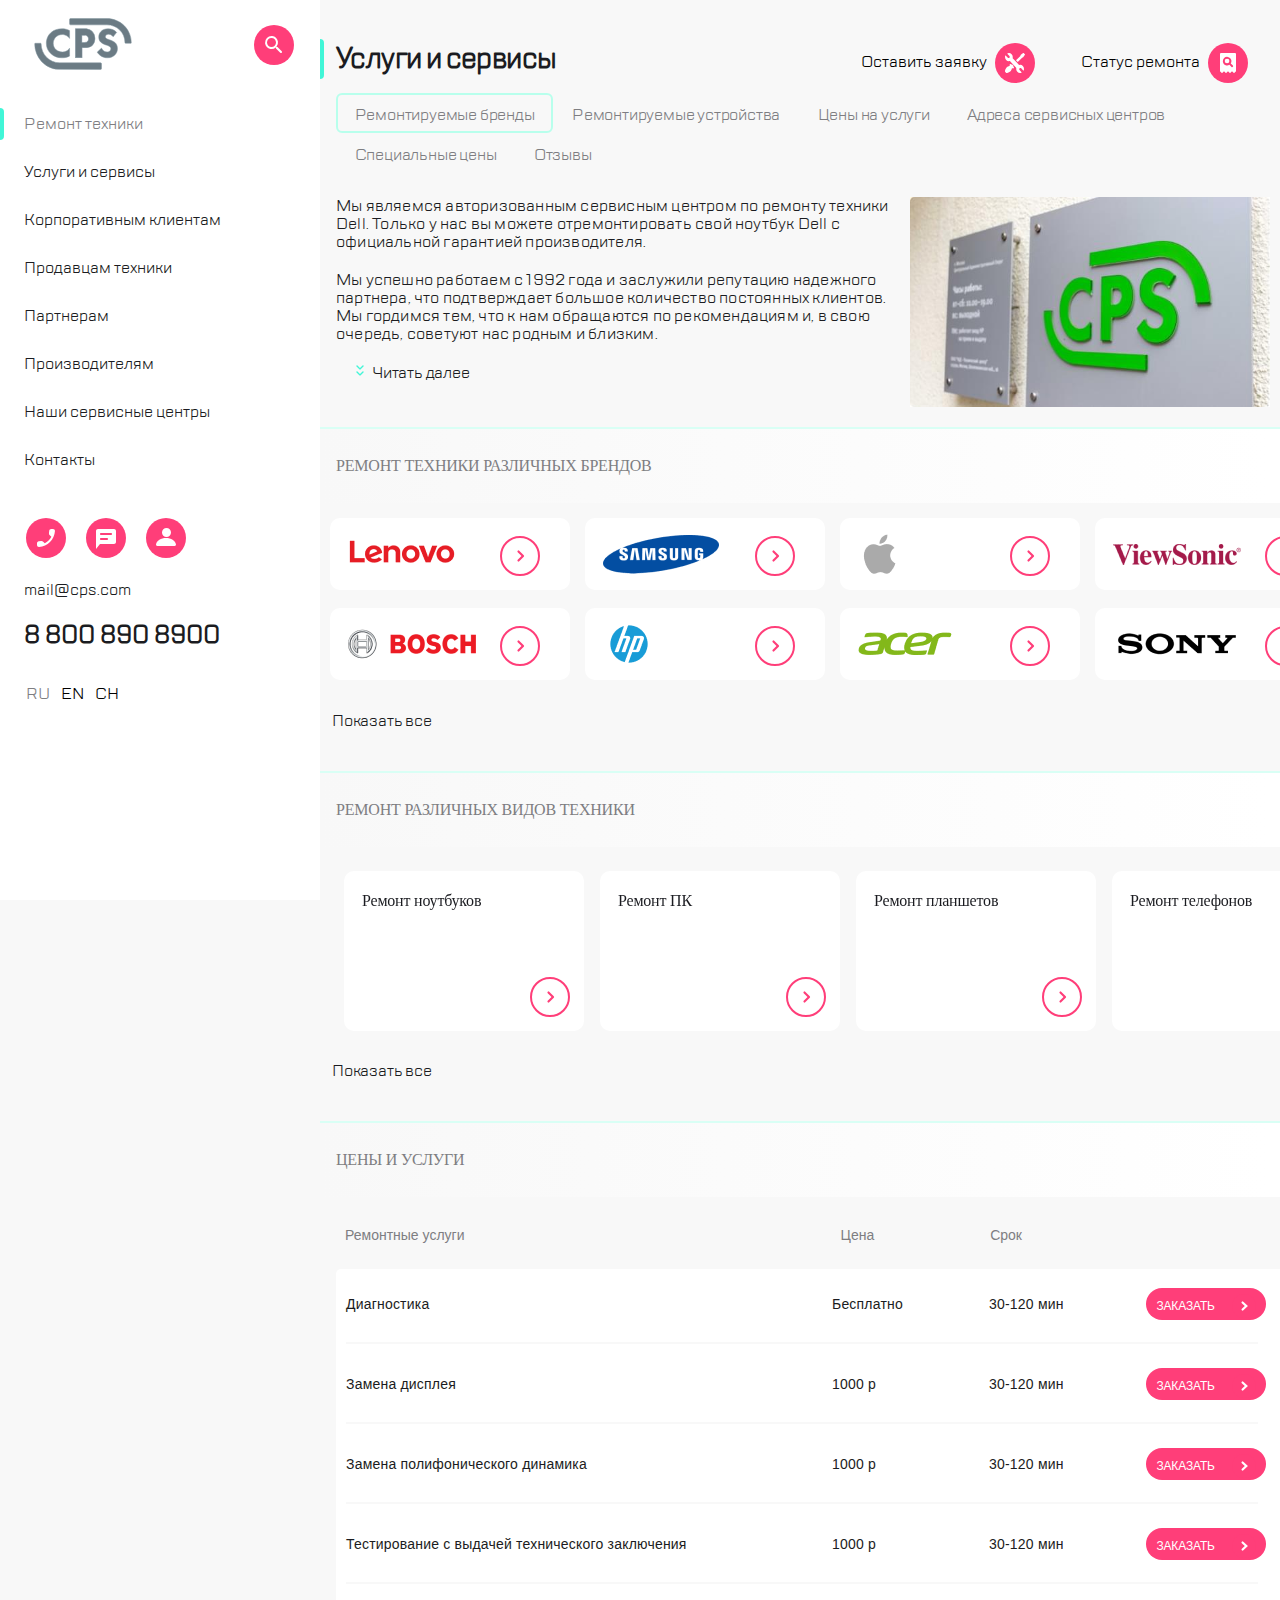
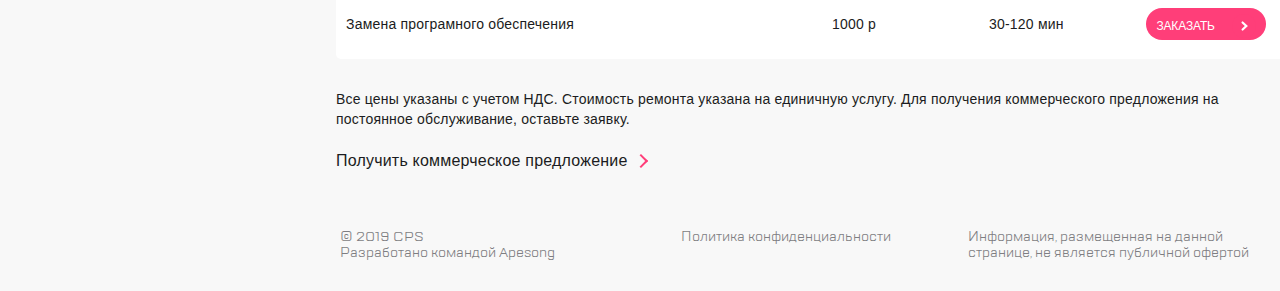
==== commit fabcbad4: "Updates" ====
--- a/index.html
+++ b/index.html
@@ -1 +1 @@
-<!doctype html><html lang="ru"><head><meta charset="utf-8"><meta name="viewport" content="width=device-width,initial-scale=1"><meta name="keywords" content="dell, услуги, ремонт, диагностика, обслуживание, техники"><meta name="description" content="Услуги и сервисы: диагностика, ремонт техники"><link rel="icon" href="assets/Group.svg" type="image/svg+xml"><script src="https://cdn.jsdelivr.net/npm/swiper@11/swiper-bundle.min.js" defer="defer"></script><title>Услуги и сервисы</title><script defer="defer" src="main.0acb0ec842a33ad93e17.js"></script><link href="main.0e447903e5a20a9cd9ac.css" rel="stylesheet"></head><body class="body"><div class="transparent-back-BM"></div><div class="transparent-back-FB"></div><section id="burgerMenu" class="burger-menu"><nav class="menubar"><ul class="menubar__left"><li><button id="closeMenubar" class="menubar__close btn" href="#"><img src="assets/close.svg" alt="Кнопка закрыть"></button></li><li><a href="#"><img class="header__logo" src="assets/Group.svg" alt="Логотип компании"></a></li></ul><ul class="menubar__right"><li><button class="menubar__search btn" href="#"><img src="assets/search.svg" alt="Кнопка поиск"></button></li></ul></nav><nav class="nav"><ul class="nav__list"><li><a href="#" class="nav__link" alt="Ремонт техники">Ремонт техники</a></li><li><a href="#" class="nav__link" alt="Услуги и сервисы">Услуги и сервисы</a></li><li><a href="#" class="nav__link" alt="Корпоративным клиентам">Корпоративным клиентам</a></li><li><a href="#" class="nav__link" alt="Продавцам техники">Продавцам техники</a></li><li><a href="#" class="nav__link" alt="Партнерам">Партнерам</a></li><li><a href="#" class="nav__link" alt="Производителям">Производителям</a></li><li><a href="#" class="nav__link" alt="Наши сервисные центры">Наши сервисные центры</a></li><li><a href="#" class="nav__link" alt="Контакты">Контакты</a></li></ul></nav><ul class="button-contact"><li><button class="button-contact__call btn"><img src="assets/call.svg" alt="кнопка позвонить"></button></li><li><button class="button-contact__chat btn"><img src="assets/chat.svg" alt="кнопка чат"></button></li><li><button class="button-contact__profile btn"><img src="assets/profile.svg" alt="кнопка профиля"></button></li></ul><address class="contact"><a href="mailto:mail@cps.com" class="contact__email">mail@cps.com </a><a href="tel:88008908900" class="contact__phone">8 800 890 8900</a></address><div class="lang"><button class="lang__button">RU</button> <button class="lang__button">EN</button> <button class="lang__button">CH</button></div></section><header class="position"><section class="header"><nav class="header__left"><ul class="header__menu"><li><button id="openMenubar" class="button__burger btn"><img src="assets/burger.svg" alt="кнопка меню"></button></li><li><a href="#"><img class="header__logo" src="assets/Group.svg" alt="логотип компании"></a></li></ul></nav><nav class="header__right"><ul class="header__communication"><li><button class="button__call btn"><img src="assets/call.svg" alt="кнопка позвонить"></button></li><li><button class="button__chat btn"><img src="assets/chat.svg" alt="кнопка чат"></button></li><li><button class="button__profile btn"><img src="assets/profile.svg" alt="кнопка профиля"></button></li></ul><ul class="header__settings-search"><li><button class="button__repair btn"><img src="assets/repair.svg" alt="кнопка настройки"></button></li><li><button class="button__checkstatus btn"><img src="assets/checkstatus.svg" alt="кнопка поиска"></button></li></ul></nav></section></header><main><section class="services"><h1 class="services__title">Услуги и сервисы</h1><div class="services__application"><button class="services__repair btn">Оставить заявку <img src="assets/repair.svg" alt="кнопка оставить заявку"></button> <button class="services__checkstatus btn">Статус ремонта <img src="assets/checkstatus.svg" alt="кнопка Статус Ремонта"/></button></div></section><nav class="services__navigation"><ul class="services__type"><li class="services__navigation--item"><a class="services__navigation--href" href="#">Ремонтируемые бренды</a></li><li class="services__navigation--item"><a class="services__navigation--href" href="#">Ремонтируемые устройства</a></li><li class="services__navigation--item"><a class="services__navigation--href" href="#">Цены на услуги</a></li><li class="services__navigation--item"><a class="services__navigation--href" href="#">Адреса сервисных центров</a></li><li class="services__navigation--item"><a class="services__navigation--href" href="#">Специальные цены</a></li><li class="services__navigation--item"><a class="services__navigation--href" href="#">Отзывы</a></li></ul></nav><section class="content"><article class="content__text"><p class="content__text--1">Мы являемся авторизованным сервисным центром по ремонту техники Dell. Только у нас вы можете отремонтировать свой ноутбук Dell с официальной гарантией производителя.</p><p class="content__text--2">Мы успешно работаем с 1992 года и заслужили репутацию надежного партнера.</p><p class="content__text--3">Мы успешно работаем с 1992 года и заслужили репутацию надежного партнера, что подтверждает большое количество постоянных клиентов. Мы гордимся тем, что к нам обращаются по рекомендациям и, в свою очередь, советуют нас родным и близким.</p><p class="content__text--4">Наша команда состоит из высококвалифицированных специалистов, прошедших обучение в Dell и имеющих большой опыт работы с различными моделями ноутбуков. Мы используем только оригинальные запчасти и предоставляем гарантию на все виды ремонтных работ. Обратившись к нам, вы можете быть уверены в профессиональном и качественном ремонте вашего устройства.</p><button id="showBtn" class="content__button"><img class="content__button--img" src="assets/expand.svg" alt="#"><p class="content__button--text">Читать далее</p></button></article><img class="content__img" src="assets/MG_3223.jpg" width="320px" height="230px" alt="Логотип компании"></section><section class="brands mySwiper"><h2 class="section__title">Ремонт техники различных брендов</h2><ul class="swiper-wrapper brands-list"><li class="swiper-slide brands-list__item brands-1"><button class="brands__button"><img class="brands__img" src="assets/lenovo.png" alt="lenovo"></button></li><li class="swiper-slide brands-list__item brands-2"><button class="brands__button"><img class="brands__img" src="assets/samsung.png" alt="samsung"></button></li><li class="swiper-slide brands-list__item brands-3"><button class="brands__button"><img class="brands__img" src="assets/apple.png" alt="apple"></button></li><li class="swiper-slide brands-list__item brands-4"><button class="brands__button"><img class="brands__img" src="assets/vs.png" alt="ViewSonic"></button></li><li class="swiper-slide brands-list__item brands-5"><button class="brands__button"><img class="brands__img" src="assets/bosch.png" alt="bosch"></button></li><li class="swiper-slide brands-list__item brands-6"><button class="brands__button"><img class="brands__img" src="assets/xp.png" alt="xp"></button></li><li class="swiper-slide brands-list__item brands-7"><button class="brands__button"><img class="brands__img" src="assets/acer.png" alt="acer"></button></li><li class="swiper-slide brands-list__item brands-8"><button class="brands__button"><img class="brands__img" src="assets/sony.png" alt="sony"></button></li><li class="swiper-slide brands-list__item brands-9"><button class="brands__button"><img class="brands__img" src="assets/lenovo.png" alt="lenovo"></button></li><li class="swiper-slide brands-list__item brands-10"><button class="brands__button"><img class="brands__img" src="assets/samsung.png" alt="samsung"></button></li><li class="swiper-slide brands-list__item brands-11"><button class="brands__button"><img class="brands__img" src="assets/apple.png" alt="apple"></button></li></ul><div class="swiper-pagination"></div><button class="brands__show-button" id="showButton"><img class="brands__button--img" src="assets/expand.svg" alt=" "> <span class="brands__button--text">Показать все</span></button></section><section class="swiper mySwiper section-type"><h2 class="section__title">Ремонт различных видов техники</h2><ul class="swiper-wrapper section-type__container"><li class="swiper-slide section-type__botton type-1"><button class="type-button"><p class="type-button__text">Ремонт ноутбуков</p></button></li><li class="swiper-slide section-type__botton type-2"><button class="type-button"><p class="type-button__text">Ремонт ПК</p></button></li><li class="swiper-slide section-type__botton type-3"><button class="type-button"><p class="type-button__text">Ремонт планшетов</p></button></li><li class="swiper-slide section-type__botton type-4"><button class="type-button"><p class="type-button__text">Ремонт телефонов</p></button></li><li class="swiper-slide section-type__botton type-5"><button class="type-button"><p class="type-button__text">Ремонт клавиатур</p></button></li><li class="swiper-slide section-type__botton type-6"><button class="type-button"><p class="type-button__text">Ремонт джойстиков</p></button></li><li class="swiper-slide section-type__botton type-7"><button class="type-button"><p class="type-button__text">Ремонт мониторов</p></button></li><li class="swiper-slide section-type__botton type-8"><button class="type-button"><p class="type-button__text">Ремонт мышек</p></button></li><li class="swiper-slide section-type__botton type-9"><button class="type-button"><p class="type-button__text">Ремонт веб-камер</p></button></li></ul><div class="swiper-pagination"></div><button class="type-show__button" id="showButton"><img class="type-show__img" src="assets/expand.svg" alt=""/> <span class="type-show__text">Показать все</span></button></section><section class="section-price mySwiper"><h2 class="section__title">Цены и услуги</h2><ul class="section-price__hat"><li class="section-price__text">Ремонтные услуги</li><li class="section-price__text">Цена</li><li class="section-price__text">Срок</li></ul><nav class="swiper-wrapper section-price__service"><ul class="swiper-slide section-price__block"><li class="section-price__item"><span class="section-price__item--1">Ремонтные услуги</span> <span class="section-price__item--2">Диагностика</span></li><li class="section-price__item"><span class="section-price__item--1">Цена</span> <span class="section-price__item--2">Бесплатно</span></li><li class="section-price__item"><span class="section-price__item--1">Срок</span> <span class="section-price__item--2">30-120 мин</span></li><button class="section-price__button"><span class="section-price__button--text">Заказать</span> <img class="section-price__button--img" src="assets/goside.svg" alt=""></button></ul><ul class="swiper-slide section-price__block"><li class="section-price__item"><span class="section-price__item--1">Ремонтные услуги</span> <span class="section-price__item--2">Замена дисплея</span></li><li class="section-price__item"><span class="section-price__item--1">Цена</span> <span class="section-price__item--2">1000 р</span></li><li class="section-price__item"><span class="section-price__item--1">Срок</span> <span class="section-price__item--2">30-120 мин</span></li><button class="section-price__button"><span class="section-price__button--text">Заказать</span> <img class="section-price__button--img" src="assets/goside.svg" alt=""></button></ul><ul class="swiper-slide section-price__block"><li class="section-price__item"><span class="section-price__item--1">Ремонтные услуги</span> <span class="section-price__item--2">Замена полифонического динамика</span></li><li class="section-price__item"><span class="section-price__item--1">Цена</span> <span class="section-price__item--2">1000 р</span></li><li class="section-price__item"><span class="section-price__item--1">Срок</span> <span class="section-price__item--2">30-120 мин</span></li><button class="section-price__button"><span class="section-price__button--text">Заказать</span> <img class="section-price__button--img" src="assets/goside.svg" alt=""></button></ul><ul class="swiper-slide section-price__block"><li class="section-price__item"><span class="section-price__item--1">Ремонтные услуги</span> <span class="section-price__item--2">Тестирование с выдачей технического заключения</span></li><li class="section-price__item"><span class="section-price__item--1">Цена</span> <span class="section-price__item--2">1000 р</span></li><li class="section-price__item"><span class="section-price__item--1">Срок</span> <span class="section-price__item--2">30-120 мин</span></li><button class="section-price__button"><span class="section-price__button--text">Заказать</span> <img class="section-price__button--img" src="assets/goside.svg" alt=""></button></ul><ul class="swiper-slide section-price__block"><li class="section-price__item"><span class="section-price__item--1">Ремонтные услуги</span> <span class="section-price__item--2">Замена програмного обеспечения</span></li><li class="section-price__item"><span class="section-price__item--1">Цена</span> <span class="section-price__item--2">1000 р</span></li><li class="section-price__item"><span class="section-price__item--1">Срок</span> <span class="section-price__item--2">30-120 мин</span></li><button class="section-price__button"><span class="section-price__button--text">Заказать</span> <img class="section-price__button--img" src="assets/goside.svg" alt=""></button></ul></nav><div class="swiper-pagination"></div><ul class="section-price__information"><li><p class="section-price__information--text">Все цены указаны с учетом НДС. Стоимость ремонта указана на единичную услугу. Для получения коммерческого предложения на постоянное обслуживание, оставьте заявку.</p></li><li><a href="#" class="section-price__special">Получить коммерческое предложение</a></li></ul></section></main><footer class="footer"><ul class="footer__text"><li class="footer__text--1"><p>© 2019 CPS</p><p>Разработано командой Apesong</p></li><li class="footer__text--2"><p>Политика конфиденциальности</p></li><li class="footer__text--3"><p>Информация, размещенная на данной странице, не является публичной офертой</p></li></ul></footer><aside class="feedback"><div class="feedback__connection"><button class="feedback__connection--close btn"><img class="feedback__connection--img" src="assets/close.svg" alt="back"></button><p class="feedback__connection--text">Обратная связь</p></div><form class="feedback__form" action="#" method="post" enctype="multipart/form-data"><input class="feedback__form--name" placeholder="Имя" name="username" alt="Заполнить имя"/> <input class="feedback__form--phone" placeholder="Телефон" name="userphone" type="tel" alt="Заполнить телефон"/> <input class="feedback__form--email" placeholder="Электронная почта" name="email" type="email" alt="Заполнить электронную почту"/> <textarea class="feedback__form--message" placeholder="Сообщение" name="text" alt="Сообщение"></textarea></form><div class="feedback__send"><p class="feedback__send--text">Нажимая "отправить", вы даете согласие на <span class="feedback__send--text-pink">обработку персональных данных </span>и соглашаетесь с нашей <span class="feedback__send--text--pink">политикой конфиденциальности</span></p><button class="feedback__send--button"><p class="feedback__send--button-text">Отправить</p></button></div></aside><aside class="feedback-call"><div class="feedback-call__connection"><button class="feedback-call__close btn"><img class="feedback-call__connection--img" src="assets/close.svg" alt="back"></button><p class="feedback-call__connection--text">Заказать звонок</p></div><form class="feedback-call__form" action="#" method="post" enctype="multipart/form-data"><input class="feedback-call__form--phone" placeholder="Телефон" name="userphone" type="tel" alt="Заполнить телефон"/></form><div class="feedback-call__send"><p class="feedback-call__send--text">Нажимая "отправить", вы даете согласие на <span class="feedback-call__send--text-pink">обработку персональных данных </span>и соглашаетесь с нашей <span class="feedback-call__send--text-pink">политикой конфиденциальности</span></p><button class="feedback-call__send--button"><p class="feedback-call__send--button-text">Отправить</p></button></div></aside></body></html>+<!doctype html><html lang="ru"><head><meta charset="utf-8"><meta name="viewport" content="width=device-width,initial-scale=1"><meta name="keywords" content="dell, услуги, ремонт, диагностика, обслуживание, техники"><meta name="description" content="Услуги и сервисы: диагностика, ремонт техники"><link rel="icon" href="assets/Group.svg" type="image/svg+xml"><script src="https://cdn.jsdelivr.net/npm/swiper@11/swiper-bundle.min.js" defer="defer"></script><title>Услуги и сервисы</title><script defer="defer" src="main.0acb0ec842a33ad93e17.js"></script><link href="main.b576c6cf9f938b1d7d70.css" rel="stylesheet"></head><body class="body"><div class="transparent-back-BM"></div><div class="transparent-back-FB"></div><section id="burgerMenu" class="burger-menu"><nav class="menubar"><ul class="menubar__left"><li><button id="closeMenubar" class="menubar__close btn" href="#"><img src="assets/close.svg" alt="Кнопка закрыть"></button></li><li><a href="#"><img class="header__logo" src="assets/Group.svg" alt="Логотип компании"></a></li></ul><ul class="menubar__right"><li><button class="menubar__search btn" href="#"><img src="assets/search.svg" alt="Кнопка поиск"></button></li></ul></nav><nav class="nav"><ul class="nav__list"><li><a href="#" class="nav__link" alt="Ремонт техники">Ремонт техники</a></li><li><a href="#" class="nav__link" alt="Услуги и сервисы">Услуги и сервисы</a></li><li><a href="#" class="nav__link" alt="Корпоративным клиентам">Корпоративным клиентам</a></li><li><a href="#" class="nav__link" alt="Продавцам техники">Продавцам техники</a></li><li><a href="#" class="nav__link" alt="Партнерам">Партнерам</a></li><li><a href="#" class="nav__link" alt="Производителям">Производителям</a></li><li><a href="#" class="nav__link" alt="Наши сервисные центры">Наши сервисные центры</a></li><li><a href="#" class="nav__link" alt="Контакты">Контакты</a></li></ul></nav><ul class="button-contact"><li><button class="button-contact__call btn"><img src="assets/call.svg" alt="кнопка позвонить"></button></li><li><button class="button-contact__chat btn"><img src="assets/chat.svg" alt="кнопка чат"></button></li><li><button class="button-contact__profile btn"><img src="assets/profile.svg" alt="кнопка профиля"></button></li></ul><address class="contact"><a href="mailto:mail@cps.com" class="contact__email">mail@cps.com </a><a href="tel:88008908900" class="contact__phone">8 800 890 8900</a></address><div class="lang"><button class="lang__button">RU</button> <button class="lang__button">EN</button> <button class="lang__button">CH</button></div></section><header class="position"><section class="header"><nav class="header__left"><ul class="header__menu"><li><button id="openMenubar" class="button__burger btn"><img src="assets/burger.svg" alt="кнопка меню"></button></li><li><a href="#"><img class="header__logo" src="assets/Group.svg" alt="логотип компании"></a></li></ul></nav><nav class="header__right"><ul class="header__communication"><li><button class="button__call btn"><img src="assets/call.svg" alt="кнопка позвонить"></button></li><li><button class="button__chat btn"><img src="assets/chat.svg" alt="кнопка чат"></button></li><li><button class="button__profile btn"><img src="assets/profile.svg" alt="кнопка профиля"></button></li></ul><ul class="header__settings-search"><li><button class="button__repair btn"><img src="assets/repair.svg" alt="кнопка настройки"></button></li><li><button class="button__checkstatus btn"><img src="assets/checkstatus.svg" alt="кнопка поиска"></button></li></ul></nav></section></header><main><section class="services"><h1 class="services__title">Услуги и сервисы</h1><div class="services__application"><button class="services__repair btn">Оставить заявку <img src="assets/repair.svg" alt="кнопка оставить заявку"></button> <button class="services__checkstatus btn">Статус ремонта <img src="assets/checkstatus.svg" alt="кнопка Статус Ремонта"/></button></div></section><nav class="services__navigation"><ul class="services__type"><li class="services__navigation--item"><a class="services__navigation--href" href="#">Ремонтируемые бренды</a></li><li class="services__navigation--item"><a class="services__navigation--href" href="#">Ремонтируемые устройства</a></li><li class="services__navigation--item"><a class="services__navigation--href" href="#">Цены на услуги</a></li><li class="services__navigation--item"><a class="services__navigation--href" href="#">Адреса сервисных центров</a></li><li class="services__navigation--item"><a class="services__navigation--href" href="#">Специальные цены</a></li><li class="services__navigation--item"><a class="services__navigation--href" href="#">Отзывы</a></li></ul></nav><section class="content"><article class="content__text"><p class="content__text--1">Мы являемся авторизованным сервисным центром по ремонту техники Dell. Только у нас вы можете отремонтировать свой ноутбук Dell с официальной гарантией производителя.</p><p class="content__text--2">Мы успешно работаем с 1992 года и заслужили репутацию надежного партнера.</p><p class="content__text--3">Мы успешно работаем с 1992 года и заслужили репутацию надежного партнера, что подтверждает большое количество постоянных клиентов. Мы гордимся тем, что к нам обращаются по рекомендациям и, в свою очередь, советуют нас родным и близким.</p><p class="content__text--4">Наша команда состоит из высококвалифицированных специалистов, прошедших обучение в Dell и имеющих большой опыт работы с различными моделями ноутбуков. Мы используем только оригинальные запчасти и предоставляем гарантию на все виды ремонтных работ. Обратившись к нам, вы можете быть уверены в профессиональном и качественном ремонте вашего устройства.</p><button id="showBtn" class="content__button"><img class="content__button--img" src="assets/expand.svg" alt="#"><p class="content__button--text">Читать далее</p></button></article><img class="content__img" src="assets/MG_3223.jpg" width="320px" height="230px" alt="Логотип компании"></section><section class="brands mySwiper"><h2 class="section__title">Ремонт техники различных брендов</h2><ul class="swiper-wrapper brands-list"><li class="swiper-slide brands-list__item brands-1"><button class="brands__button"><img class="brands__img" src="assets/lenovo.png" alt="lenovo"></button></li><li class="swiper-slide brands-list__item brands-2"><button class="brands__button"><img class="brands__img" src="assets/samsung.png" alt="samsung"></button></li><li class="swiper-slide brands-list__item brands-3"><button class="brands__button"><img class="brands__img" src="assets/apple.png" alt="apple"></button></li><li class="swiper-slide brands-list__item brands-4"><button class="brands__button"><img class="brands__img" src="assets/vs.png" alt="ViewSonic"></button></li><li class="swiper-slide brands-list__item brands-5"><button class="brands__button"><img class="brands__img" src="assets/bosch.png" alt="bosch"></button></li><li class="swiper-slide brands-list__item brands-6"><button class="brands__button"><img class="brands__img" src="assets/xp.png" alt="xp"></button></li><li class="swiper-slide brands-list__item brands-7"><button class="brands__button"><img class="brands__img" src="assets/acer.png" alt="acer"></button></li><li class="swiper-slide brands-list__item brands-8"><button class="brands__button"><img class="brands__img" src="assets/sony.png" alt="sony"></button></li><li class="swiper-slide brands-list__item brands-9"><button class="brands__button"><img class="brands__img" src="assets/lenovo.png" alt="lenovo"></button></li><li class="swiper-slide brands-list__item brands-10"><button class="brands__button"><img class="brands__img" src="assets/samsung.png" alt="samsung"></button></li><li class="swiper-slide brands-list__item brands-11"><button class="brands__button"><img class="brands__img" src="assets/apple.png" alt="apple"></button></li></ul><div class="swiper-pagination"></div><button class="brands__show-button" id="showButton"><img class="brands__button--img" src="assets/expand.svg" alt=" "> <span class="brands__button--text">Показать все</span></button></section><section class="swiper mySwiper section-type"><h2 class="section__title">Ремонт различных видов техники</h2><ul class="swiper-wrapper section-type__container"><li class="swiper-slide section-type__botton type-1"><button class="type-button"><p class="type-button__text">Ремонт ноутбуков</p></button></li><li class="swiper-slide section-type__botton type-2"><button class="type-button"><p class="type-button__text">Ремонт ПК</p></button></li><li class="swiper-slide section-type__botton type-3"><button class="type-button"><p class="type-button__text">Ремонт планшетов</p></button></li><li class="swiper-slide section-type__botton type-4"><button class="type-button"><p class="type-button__text">Ремонт телефонов</p></button></li><li class="swiper-slide section-type__botton type-5"><button class="type-button"><p class="type-button__text">Ремонт клавиатур</p></button></li><li class="swiper-slide section-type__botton type-6"><button class="type-button"><p class="type-button__text">Ремонт джойстиков</p></button></li><li class="swiper-slide section-type__botton type-7"><button class="type-button"><p class="type-button__text">Ремонт мониторов</p></button></li><li class="swiper-slide section-type__botton type-8"><button class="type-button"><p class="type-button__text">Ремонт мышек</p></button></li><li class="swiper-slide section-type__botton type-9"><button class="type-button"><p class="type-button__text">Ремонт веб-камер</p></button></li></ul><div class="swiper-pagination"></div><button class="type-show__button" id="showButton"><img class="type-show__img" src="assets/expand.svg" alt=""/> <span class="type-show__text">Показать все</span></button></section><section class="section-price mySwiper"><h2 class="section__title">Цены и услуги</h2><ul class="section-price__hat"><li class="section-price__text">Ремонтные услуги</li><li class="section-price__text">Цена</li><li class="section-price__text">Срок</li></ul><nav class="swiper-wrapper section-price__service"><ul class="swiper-slide section-price__block"><li class="section-price__item"><span class="section-price__item--1">Ремонтные услуги</span> <span class="section-price__item--2">Диагностика</span></li><li class="section-price__item"><span class="section-price__item--1">Цена</span> <span class="section-price__item--2">Бесплатно</span></li><li class="section-price__item"><span class="section-price__item--1">Срок</span> <span class="section-price__item--2">30-120 мин</span></li><button class="section-price__button"><span class="section-price__button--text">Заказать</span> <img class="section-price__button--img" src="assets/goside.svg" alt=""></button></ul><ul class="swiper-slide section-price__block"><li class="section-price__item"><span class="section-price__item--1">Ремонтные услуги</span> <span class="section-price__item--2">Замена дисплея</span></li><li class="section-price__item"><span class="section-price__item--1">Цена</span> <span class="section-price__item--2">1000 р</span></li><li class="section-price__item"><span class="section-price__item--1">Срок</span> <span class="section-price__item--2">30-120 мин</span></li><button class="section-price__button"><span class="section-price__button--text">Заказать</span> <img class="section-price__button--img" src="assets/goside.svg" alt=""></button></ul><ul class="swiper-slide section-price__block"><li class="section-price__item"><span class="section-price__item--1">Ремонтные услуги</span> <span class="section-price__item--2">Замена полифонического динамика</span></li><li class="section-price__item"><span class="section-price__item--1">Цена</span> <span class="section-price__item--2">1000 р</span></li><li class="section-price__item"><span class="section-price__item--1">Срок</span> <span class="section-price__item--2">30-120 мин</span></li><button class="section-price__button"><span class="section-price__button--text">Заказать</span> <img class="section-price__button--img" src="assets/goside.svg" alt=""></button></ul><ul class="swiper-slide section-price__block"><li class="section-price__item"><span class="section-price__item--1">Ремонтные услуги</span> <span class="section-price__item--2">Тестирование с выдачей технического заключения</span></li><li class="section-price__item"><span class="section-price__item--1">Цена</span> <span class="section-price__item--2">1000 р</span></li><li class="section-price__item"><span class="section-price__item--1">Срок</span> <span class="section-price__item--2">30-120 мин</span></li><button class="section-price__button"><span class="section-price__button--text">Заказать</span> <img class="section-price__button--img" src="assets/goside.svg" alt=""></button></ul><ul class="swiper-slide section-price__block"><li class="section-price__item"><span class="section-price__item--1">Ремонтные услуги</span> <span class="section-price__item--2">Замена програмного обеспечения</span></li><li class="section-price__item"><span class="section-price__item--1">Цена</span> <span class="section-price__item--2">1000 р</span></li><li class="section-price__item"><span class="section-price__item--1">Срок</span> <span class="section-price__item--2">30-120 мин</span></li><button class="section-price__button"><span class="section-price__button--text">Заказать</span> <img class="section-price__button--img" src="assets/goside.svg" alt=""></button></ul></nav><div class="swiper-pagination"></div><ul class="section-price__information"><li><p class="section-price__information--text">Все цены указаны с учетом НДС. Стоимость ремонта указана на единичную услугу. Для получения коммерческого предложения на постоянное обслуживание, оставьте заявку.</p></li><li><a href="#" class="section-price__special">Получить коммерческое предложение</a></li></ul></section></main><footer class="footer"><ul class="footer__text"><li class="footer__text--1"><p>© 2019 CPS</p><p>Разработано командой Apesong</p></li><li class="footer__text--2"><p>Политика конфиденциальности</p></li><li class="footer__text--3"><p>Информация, размещенная на данной странице, не является публичной офертой</p></li></ul></footer><aside class="feedback"><div class="feedback__connection"><button class="feedback__connection--close btn"><img class="feedback__connection--img" src="assets/close.svg" alt="back"></button><p class="feedback__connection--text">Обратная связь</p></div><form class="feedback__form" action="#" method="post" enctype="multipart/form-data"><input class="feedback__form--name" placeholder="Имя" name="username" alt="Заполнить имя"/> <input class="feedback__form--phone" placeholder="Телефон" name="userphone" type="tel" alt="Заполнить телефон"/> <input class="feedback__form--email" placeholder="Электронная почта" name="email" type="email" alt="Заполнить электронную почту"/> <textarea class="feedback__form--message" placeholder="Сообщение" name="text" alt="Сообщение"></textarea></form><div class="feedback__send"><p class="feedback__send--text">Нажимая "отправить", вы даете согласие на <span class="feedback__send--text-pink">обработку персональных данных </span>и соглашаетесь с нашей <span class="feedback__send--text--pink">политикой конфиденциальности</span></p><button class="feedback__send--button"><p class="feedback__send--button-text">Отправить</p></button></div></aside><aside class="feedback-call"><div class="feedback-call__connection"><button class="feedback-call__close btn"><img class="feedback-call__connection--img" src="assets/close.svg" alt="back"></button><p class="feedback-call__connection--text">Заказать звонок</p></div><form class="feedback-call__form" action="#" method="post" enctype="multipart/form-data"><input class="feedback-call__form--phone" placeholder="Телефон" name="userphone" type="tel" alt="Заполнить телефон"/></form><div class="feedback-call__send"><p class="feedback-call__send--text">Нажимая "отправить", вы даете согласие на <span class="feedback-call__send--text-pink">обработку персональных данных </span>и соглашаетесь с нашей <span class="feedback-call__send--text-pink">политикой конфиденциальности</span></p><button class="feedback-call__send--button"><p class="feedback-call__send--button-text">Отправить</p></button></div></aside></body></html>--- a/main.b576c6cf9f938b1d7d70.css
+++ b/main.b576c6cf9f938b1d7d70.css
@@ -0,0 +1,2 @@
+@import url(https://cdn.jsdelivr.net/npm/swiper@11/swiper-bundle.min.css);
+/*! normalize.css v8.0.1 | MIT License | github.com/necolas/normalize.css */html{line-height:1.15;-webkit-text-size-adjust:100%}body{margin:0}main{display:block}h1{font-size:2em;margin:.67em 0}hr{box-sizing:content-box;height:0;overflow:visible}pre{font-family:monospace,monospace;font-size:1em}a{background-color:transparent}abbr[title]{border-bottom:none;text-decoration:underline;text-decoration:underline;-webkit-text-decoration:underline dotted;text-decoration:underline dotted}b,strong{font-weight:bolder}code,kbd,samp{font-family:monospace,monospace;font-size:1em}small{font-size:80%}sub,sup{font-size:75%;line-height:0;position:relative;vertical-align:baseline}sub{bottom:-0.25em}sup{top:-0.5em}img{border-style:none}button,input,optgroup,select,textarea{font-family:inherit;font-size:100%;line-height:1.15;margin:0}button,input{overflow:visible}button,select{text-transform:none}button,[type=button],[type=reset],[type=submit] button::-moz-focus-inner,[type=button]::-moz-focus-inner,[type=reset]::-moz-focus-inner,[type=submit]::-moz-focus-inner{border-style:none;padding:0}button:-moz-focusring,[type=button]:-moz-focusring,[type=reset]:-moz-focusring,[type=submit]:-moz-focusring{outline:1px dotted ButtonText}fieldset{padding:.35em .75em .625em}legend{box-sizing:border-box;color:inherit;display:table;max-width:100%;padding:0;white-space:normal}progress{vertical-align:baseline}textarea{overflow:auto}[type=checkbox],[type=radio]{box-sizing:border-box;padding:0}[type=number]::-webkit-inner-spin-button,[type=number]::-webkit-outer-spin-button{height:auto}[type=search]{outline-offset:-2px}[type=search]::-webkit-search-decoration{-webkit-appearance:none}::-webkit-file-upload-button{-webkit-appearance:button;font:inherit}details{display:block}summary{display:list-item}template{display:none}[hidden]{display:none}.swiper-pagination-bullets,.swiper-pagination-horizontal{position:static;margin-bottom:15px}.swiper-slide{width:240px}.swiper-pagination-bullet{background-color:#ddd}.swiper-pagination-bullet-active{background-color:#b5b6bc}.swiper-horizontal{touch-action:pan-y;overflow:hidden}@media(min-width: 768px){.swiper-pagination{display:none}}@media(min-width: 1120px){.swiper-pagination{display:none}}@font-face{font-family:"TT Lakes Bold";src:local("TT Lakes Bold"),url(fonts/TTLakes-Bold.woff) format("woff"),url(fonts/TTLakes-Bold.eot) format("embedded-opentype"),url(fonts/TTLakes-Bold.ttf) format("ttf")}@font-face{font-family:"TT Lakes Regular";src:local("TT Lakes Regular"),url(fonts/TTLakes-Regular.woff) format("woff"),url(fonts/TTLakes-Regular.eot) format("embedded-opentype"),url(fonts/TTLakes-Regular.ttf) format("ttf")}@font-face{font-family:"TT Lakes Medium";src:local("TT Lakes Medium"),url(fonts/TTLakes-Medium.woff) format("woff"),url(fonts/TTLakes-Medium.eot) format("embedded-opentype"),url(fonts/TTLakes-Medium.ttf) format("ttf")}*{margin:0;padding:0;box-sizing:border-box;font-family:"TT Lakes Regular",sans-serif;font-style:normal;list-style-type:none;list-style:none;-webkit-text-decoration:none;text-decoration:none}body{max-width:1440px;margin:0 auto;background-color:#f8f8f8}body button{background-color:rgba(0,0,0,0);border-color:rgba(0,0,0,0)}body main{min-width:320px;max-width:1120px}@media(min-width: 1120px){body main{margin:0 0 0 320px}}body .section__title{font-family:"TT Lakes";text-transform:uppercase;color:#7e7e82;font-size:16px;font-weight:normal;line-height:24px;letter-spacing:-0.2px;background:linear-gradient(90deg, #F8F8F8 0%, #FFFFFF 98.61%);padding:25px 16px;border-top:2px solid #d9fff5}body .btn:hover{transform:translateY(1px) translateX(-1px);transition:.15s}body .btn:active{transform:translateY(-1px) translateX(1px);transition:.15s}.transparent-back-BM{display:none;position:fixed;width:100%;height:100%;background-color:#fff;opacity:.9;z-index:3}.transparent-back-FB{display:none;position:fixed;width:100%;height:100%;background-color:#fff;opacity:.9;z-index:5}.feedback{display:none}.feedback-call{display:none}.content__button--img.rotate{transform:rotate(180deg)}.slide-up{animation:slideUp .5s ease-in-out}@keyframes slideUp{from{opacity:0;transform:translateY(20px)}to{opacity:1;transform:translateY(0)}}.open-menu{animation:openMenu .8s ease-in-out}@keyframes openMenu{from{opacity:0}to{opacity:1}}.menu-back__open{animation:menuBackOpen .8s ease-in-out}@keyframes menuBackOpen{from{opacity:0}to{opacity:.9}}.header{display:flex;justify-content:space-between;height:88px;background-color:#fff;border-bottom:#d9fff5 1px}.header__left{display:flex;justify-content:start}.header__menu{display:flex;gap:16px;align-items:center;padding-left:16px}.header__menu::after{content:"";height:32px;border:2px #eaeaea solid}.header__logo:hover{transform:translateY(1px) translateX(-1px);transition:.15s}.header__right{display:flex;justify-content:end}.header__communication{display:none}.header__settings-search{display:flex;align-items:center;gap:16px;padding-right:16px}@media(min-width: 768px){.header__menu{padding-left:0px;gap:42px;margin-left:24px}.header__menu::after{content:"";margin-left:-160px;height:32px;border:2px #eaeaea solid}.header__right{gap:40px}.header__communication{display:flex;align-items:center;gap:16px}.header__settings-search{padding-right:24px;gap:16px;margin-right:24px}.header__settings-search::before{content:"";margin-right:20px;height:32px;border:2px #eaeaea solid}}@media(min-width: 1120px){.header{display:none}}.burger-menu{position:fixed;background-color:#fff;height:100%;overflow-y:scroll;overflow-x:hidden;scrollbar-width:none;box-shadow:16px 0px 52px 0px rgba(14,24,80,.2),-2px 0px 4px 0px rgba(69,79,126,.02);z-index:4}.menubar{display:flex;justify-content:space-between;min-width:240px;max-width:320px;padding-bottom:10px}.menubar__left{display:flex;gap:10px;margin-left:24px;padding-top:18px}.menubar__close{padding-top:5px}.menubar__right{padding-top:23px;padding-right:24px}.nav{width:320px;font-weight:500;font-size:16px;line-height:24px;color:#1b1c21;padding-top:5%}.nav__list li{padding:12px 24px}.nav__list li:first-child{background:url(assets/highlight_aside.svg) no-repeat left}.nav__list li:first-child .nav__link{color:#7e7e82}.nav__link{color:#1b1c21}.nav__link:hover{color:#7e7e82}.button-contact{display:flex;gap:16px;margin-left:24px;margin-top:10%}.contact{display:flex;flex-direction:column;font-weight:500;padding:16px 24px 0}.contact__email{font-family:"TT Lakes" sans-serif;font-size:16px;font-style:normal;color:#1b1c21}.contact__phone{font-family:"TT Lakes" sans-serif;font-size:24px;font-weight:700;font-style:normal;color:#1b1c21;line-height:32px;padding-top:20px}.lang{display:flex;gap:7px;margin-left:24px;padding-top:10%}.lang__button{font-weight:500}.lang__button:hover{color:#7e7e82}.lang__button:first-child{color:#7e7e82}@media(max-width: 1120px){.burger-menu{display:none}}@media(min-width: 1120px){.burger-menu{display:block !important;position:fixed;box-shadow:none;overflow-y:scroll;overflow-x:hidden;scrollbar-width:none}.menubar__close{display:none}}.services__title{position:relative;margin:0;color:#1b1c21;font-family:"TT Lakes" sans-serif;font-size:28px;font-weight:900;line-height:40px;letter-spacing:-0.6px;padding:24px 16px 0 16px}.services__title::before{content:"";position:absolute;height:40px;width:4px;left:0;background-color:#41f6d7;border-radius:0px 10px 10px 0px}.services__application{display:none}.services__navigation{margin:0 16px 0 16px}.services__navigation--item{height:40px;border:2px solid rgba(0,0,0,0);white-space:nowrap}.services__navigation--item:first-child{background-color:#f8f8f8;border-radius:6px;border-color:#b8ffec}.services__navigation--href{display:inline-block;font-size:16px;font-style:normal;font-weight:500;line-height:24px;letter-spacing:-0.2px;color:#7e7e82;vertical-align:middle;background:none;border:none;cursor:pointer;padding:8px 16.67px 8px 16.67px;margin:0;flex-shrink:0;white-space:nowrap}.services__navigation--href:hover{color:#1b1c21;-webkit-text-decoration:underline;text-decoration:underline}.services__type{display:flex;overflow-x:scroll;overflow-y:hidden;padding:0;margin:0}@media(min-width: 1120px){.services{display:flex;justify-content:space-between;align-items:center;padding-top:15px;padding-bottom:8px}.services__title{margin-bottom:30px;height:40px}.services__application{display:flex;width:auto;height:40px;margin-right:30px;margin-top:25px;gap:42px}.services__type{flex-wrap:wrap;overflow-x:hidden}.services__repair,.services__checkstatus{display:flex;align-items:center;gap:8px}.services__repair:hover{transform:translateY(1px);transition:.1s;color:#7e7e82}.services__checkstatus:hover{transform:translateY(1px);transition:.1s;color:#7e7e82}.services--3{display:flex;padding-top:20px}.services__img{width:532px;height:307px}}.content{display:flex;flex-direction:column;margin-top:24px}.content__text{display:flex;flex-direction:column;margin:0px 16px 0 16px}.content__text--1,.content__text--2,.content__text--3,.content__text--4{color:#1b1c21;font-family:"TT Lakes" sans-serif;font-style:normal;font-weight:400;line-height:18px;letter-spacing:.2px;margin:0}.content__text--2,.content__text--3,.content__text--4{display:none;padding-top:20px}.content__button{display:flex;justify-content:flex-start;align-items:center;width:140px;margin-left:10px}.content__button:hover{transform:translateY(1px);transition:.1s}.content__button--img.rotate{width:24px;height:24px;flex-shrink:0;margin:16px 8px 12px 0;transition:.5s}.content__button--text{color:#1b1c21;font-family:"TT Lakes" sans-serif;font-size:16px;font-style:normal;font-weight:500;line-height:24px;letter-spacing:-0.2px;background:none;border:none;margin:16px 0 10px 0;cursor:pointer}.content__button--text:hover{color:#7e7e82}.content__img{display:flex;align-self:center;padding-bottom:20px}@media(min-width: 768px){.content{display:flex;flex-direction:row}.content__text--2{display:flex;padding-top:20px}.content__img{width:360px;height:230px;margin-top:0;margin-bottom:auto}}@media(min-width: 1120px){.content__text--2{display:none}.content__text--3{display:flex;padding-top:20px}}.content__img{margin-right:10px}.brands{position:relative;min-width:320px;min-height:180px}.brands-list{margin-top:20px;margin-left:10px;margin-bottom:15px}.brands__item{position:relative;background-color:#fff;width:240px;height:72px;border-radius:5px}.brands__button{position:relative;background-color:#fff;width:240px;height:72px;border-radius:10px}.brands__button::before{content:" ";position:absolute;background:url(assets/go.svg);background-repeat:no-repeat;padding:20px;top:16px;left:168px}.brands__button:hover{background:linear-gradient(rgb(255, 255, 255), rgb(240, 240, 240));border:.5px solid #7e7e82;transition:.5s}.brands__button:active{transform:scale(0.95);box-shadow:30px 4px 25px rgba(255,0,130,.2)}.brands__img{display:flex;padding-left:16px}.brands__img:active{transform:translateY(1px);transition:.1s}.brands__show-button{display:none}@media(min-width: 768px){.brands__title{padding:30px 24px}.brands-list{display:grid;grid-template-columns:repeat(3, 1fr);justify-items:center;grid-gap:16px;gap:16px;margin-top:15px}.brands__show-button{display:flex;width:134px;height:24px;margin-left:10px;margin-top:24px;padding-bottom:60px}.brands__show-button:hover{transform:translateY(1px);transition:.1s}.brands__button--text{color:#1b1c21;font-family:"TT Lakes" sans-serif;font-size:16px;font-style:normal;font-weight:500;line-height:24px;letter-spacing:-0.2px;background:none;border:none;cursor:pointer}.brands__button--text:hover{color:#7e7e82}.brands-7,.brands-8,.brands-9,.brands-10,.brands-11{display:none}}@media(min-width: 1120px){.brands-list{display:grid;grid-template-columns:repeat(4, 1fr);grid-gap:16px 15px;gap:16px 15px}.brands-7,.brands-8{display:block}}.section-type__container{position:relative;gap:16px;width:240px;height:auto;margin-top:16px;margin-bottom:15px;border-radius:10px}.type-button{position:relative;background-color:#fff;width:240px;height:160px;border-radius:10px}.type-button:hover{background:linear-gradient(rgb(255, 255, 255), rgb(240, 240, 240));border:.5px solid #7e7e82;transition:.5s}.type-button:active{transform:scale(0.95);box-shadow:0 2px 25px rgba(255,0,130,.2)}.type-button__text{position:absolute;font-family:"TT Lakes";color:#1b1c21;font-size:16px;line-height:24px;letter-spacing:-0.2px;top:16px;left:16px}.type-button::before{content:" ";position:absolute;background:url(assets/go.svg);background-repeat:no-repeat;padding:30px;top:104px;left:184px}.type-show__button{display:none}@media(min-width: 768px){.type-4,.type-5,.type-6,.type-7,.type-8,.type-9{display:none}.section-type__container{display:grid;grid-template-columns:repeat(3, 1fr);width:100%;margin-top:24px;margin-left:24px}.type-show__button{display:flex;width:134px;height:24px;margin-left:10px;margin-top:24px;padding-bottom:60px}.type-show__button:hover{transform:translateY(1px);transition:.1s}.type-show__text{color:#1b1c21;font-family:"TT Lakes" sans-serif;font-size:16px;font-style:normal;font-weight:500;line-height:24px;letter-spacing:-0.2px;background:none;border:none;cursor:pointer}.type-show__text:hover{color:#7e7e82}}@media(min-width: 1120px){.type-4{display:block}.section-type__container{display:grid;grid-template-columns:repeat(4, 1fr);width:100%;margin-top:24px;margin-left:24px}}.section-price__hat{display:none}.section-price__service{display:flex;gap:10px;margin-top:16px;margin-left:16px;margin-bottom:20px}.section-price__block{display:flex;flex-direction:column;gap:16px;background-color:#fff;width:260px;height:200px;padding:10px;border-radius:8px}.section-price__block:hover{background:linear-gradient(rgb(255, 255, 255), rgb(240, 240, 240));border:.5px solid #7e7e82;transition:.5s}.section-price__item{display:flex;flex-direction:column}.section-price__item--1{font-family:"TT Lakes",sans-serif;color:#7e7e82;font-size:14px;line-height:16px;letter-spacing:-0.15px}.section-price__item--2{font-family:"TT Lakes",sans-serif;color:#1b1c21;font-size:14px;line-height:18px;letter-spacing:.2px}.section-price__button{display:flex;justify-content:space-around;align-items:center;position:absolute;background-color:#ff3e79;width:120px;height:32px;bottom:15px;right:15px;border-radius:20px}.section-price__button:hover{transition:.5s;transform:scale(0.95);box-shadow:0 2px 25px rgba(255,0,130,.2)}.section-price__button--text{font-family:"TT Lakes",sans-serif;text-transform:uppercase;color:#fff;font-size:12px;line-height:24px;letter-spacing:-0.15px}.section-price__information{padding:10px 16px}.section-price__information--text{font-family:"TT Lakes",sans-serif;color:#1b1c21;font-size:14px;line-height:20px;letter-spacing:.2px;margin-bottom:20px}.section-price__special{font-family:"TT Lakes",sans-serif;color:#1b1c21;font-size:16px;line-height:24px;letter-spacing:.2px}.section-price__special:hover{transition:.5s;font-size:17px;color:#7e7e82;padding-left:5px}.section-price__special:active{transition:.5s;font-size:16px;color:#7e7e82;padding-left:-5px}.section-price__special::after{content:"";display:inline-block;position:relative;border:solid #ff3e79;border-width:0 2px 2px 0;padding:4px;rotate:-45deg;left:8px}@media(min-width: 768px){.section-price__item--1{display:none}.section-price__hat{display:grid;grid-template-columns:53% 16% 15%;max-width:1090px;padding:30px 0 0 25px}.section-price__text{font-family:"TT Lakes",sans-serif;color:#7e7e82;font-size:14px;line-height:16px;padding-bottom:10px}.section-price__service{display:grid;grid-template-rows:repeat(5, 1fr);background:#fff;max-width:1090px;min-height:324px;border-radius:5px}.section-price__block{display:grid;grid-template-columns:50% 15% 15% 20%;width:100%;height:70px}.section-price__block ::before{content:"";position:absolute;bottom:-5px;left:10px;width:95%;height:2px;background-color:#f8f8f8}.section-price__item{display:flex;flex-direction:row;justify-content:space-between}.section-price__item--2{display:flex;border-radius:0;align-self:center;font-family:"TT Lakes",sans-serif;font-size:14px;line-height:16px;letter-spacing:.2}.section-price__button{position:static;align-items:end;align-self:center}}.footer{display:flex;justify-content:center;align-items:center;padding-top:30px;padding-bottom:30px}.footer__text{font-size:14px;line-height:16px;color:#7e7e82}.footer__text--1{text-align:center;max-width:218px;max-height:32px}.footer__text--2{margin-top:16px;text-align:center;max-width:214px;max-height:16px}.footer__text--3{margin-top:16px;margin-left:-45px;text-align:center;max-width:312px;max-height:32px}@media(min-width: 768px){.footer{padding-bottom:30px;margin-left:15px}.footer__text{display:flex;justify-content:space-between;gap:20px;text-align:left;width:100%}.footer__text--1{width:300px;text-align:left}.footer__text--3{text-align:left}}@media(min-width: 1120px){.footer{padding-bottom:30px;margin-left:340px}.footer__text{display:flex;justify-content:space-between;flex-wrap:wrap;gap:20px;align-items:baseline;text-align:left;width:100%}.footer__text--1{width:300px;text-align:left}.footer__text--2{text-align:left}.footer__text--2{text-align:left}}.feedback{position:fixed;width:320px;height:100%;top:0;left:auto;right:0;overflow-y:scroll;overflow-x:hidden;scrollbar-width:none;background:#fff;box-shadow:-44px 5px 41px -4px rgba(41,42,43,.2);z-index:6}.feedback__connection{margin:24px 16px}.feedback__connection--img{margin-top:10px}.feedback__connection--text{color:#1b1c21;font-family:"TT Lakes",sans-serif;font-size:28px;font-style:normal;font-weight:700;line-height:40px;letter-spacing:-0.6px;padding:24px 12px 0 12px}.feedback__connection--text::before{content:"";position:absolute;height:40px;width:4px;left:0;background-color:#41f6d7;border-radius:0px 10px 10px 0px}.feedback__form{display:flex;flex-direction:column;gap:10px;margin:16px}.feedback__form--name{width:99%;height:48px;border:1px solid #eaeaea;border-radius:10px;padding-left:10px}.feedback__form--name:hover{transition:.2s;border:1px solid #b8ffec}.feedback__form--phone{width:99%;height:48px;border:1px solid #eaeaea;border-radius:10px;padding-left:10px}.feedback__form--phone:hover{transition:.2s;border:1px solid #b8ffec}.feedback__form--email{width:99%;height:48px;border:1px solid #eaeaea;border-radius:10px;padding-left:10px}.feedback__form--email:hover{transition:.2s;border:1px solid #b8ffec}.feedback__form--message{width:99%;height:188px;border:1px solid #eaeaea;border-radius:10px;padding:10px 10px}.feedback__form--message:hover{transition:.2s;border:1px solid #b8ffec}.feedback__send{margin-left:16px;margin-bottom:32px;text-align:left}.feedback__send--text{padding-bottom:89px;font-family:"TT Lakes",sans-serif;size:14px;height:16px;color:#7e7e82}.feedback__send--text-pink{color:#ff3e79}.feedback__send--button{display:flex;align-items:center;margin-left:auto;margin-right:16px;background-color:#ff3e79;width:136px;height:32px;border-radius:20px}.feedback__send--button:hover{transition:.5s;transform:scale(0.95);box-shadow:0 2px 25px rgba(255,0,130,.2)}.feedback__send--button-text{font-family:"TT Lakes",sans-serif;position:relative;text-transform:uppercase;color:#fff;font-size:12px;line-height:24px;letter-spacing:-0.15px;font-weight:700;width:67px;left:12px;top:0px}.feedback__send--button-text::after{content:"";position:absolute;border-color:#fff;border-style:solid;border-width:0em .2em .2em 0em;height:.5em;top:1.7em;left:7.8em;margin-top:-1em;transform:rotate(-45deg);width:.5em}@media(min-width: 1120px){.feedback{width:440px;height:100%;border-left:1px solid #b8ffec}.feedback__connection{display:flex;align-items:center;margin-top:0;margin-left:-4em}.feedback__connection--close{position:fixed;width:40px;height:40px;top:10px;z-index:8}.feedback__connection--text{margin-left:65px}.feedback__connection--text::before{content:"";position:absolute;height:40px;width:4px;right:15.6em;left:auto;background-color:#41f6d7;border-radius:0px 10px 10px 0px}.feedback__form{padding-left:32px}.feedback__send{padding-left:32px}}.feedback-call{position:fixed;width:320px;height:100%;top:0;left:auto;right:0;background:#fff;box-shadow:-44px 5px 41px -4px rgba(41,42,43,.2);z-index:6}.feedback-call__connection{margin:24px 16px}.feedback-call__connection--img{margin-top:10px}.feedback-call__connection--text{color:#1b1c21;font-family:"TT Lakes",sans-serif;font-size:28px;font-style:normal;font-weight:700;line-height:40px;letter-spacing:-0.6px;padding:24px 12px 0 12px}.feedback-call__connection--text::before{content:"";position:absolute;height:40px;width:4px;left:0;background-color:#41f6d7;border-radius:0px 10px 10px 0px}.feedback-call__form{margin:16px}.feedback-call__form--phone{width:99%;height:48px;border:1px solid #eaeaea;border-radius:10px;padding-left:10px}.feedback-call__form--phone:hover{transition:.2s;border:1px solid #41f6d7}.feedback-call__send{margin-left:16px;text-align:left}.feedback-call__send--text{padding-bottom:89px;font-family:"TT Lakes",sans-serif;size:14px;height:16px;color:#7e7e82}.feedback-call__send--text-pink{color:#ff3e79}.feedback-call__send--button{display:flex;align-items:center;margin-left:auto;margin-right:16px;background-color:#ff3e79;width:136px;height:32px;border-radius:20px}.feedback-call__send--button:hover{transition:.5s;transform:scale(0.95);box-shadow:0 2px 25px rgba(255,0,130,.2)}.feedback-call__send--button-text{font-family:"TT Lakes",sans-serif;position:relative;text-transform:uppercase;color:#fff;font-size:12px;line-height:24px;letter-spacing:-0.15px;width:67px;left:12px;top:0px}.feedback-call__send--button-text::after{content:"";position:absolute;border-color:#fff;border-style:solid;border-width:0em .2em .2em 0em;height:.5em;top:1.7em;left:7.8em;margin-top:-1em;transform:rotate(-45deg);width:.5em}@media(min-width: 1120px){.feedback-call{width:440px;height:100%;border-left:1px solid #b8ffec}.feedback-call__connection{display:flex;align-items:center;margin-top:0;margin-left:-4em}.feedback-call__connection--img{margin-top:20px;padding-right:30px}.feedback-call__connection--text::before{content:"";position:absolute;height:40px;width:4px;right:15.6em;left:auto;background-color:#41f6d7;border-radius:0px 10px 10px 0px}.feedback-call__form{padding-left:32px}.feedback-call__send{padding-left:32px}}
